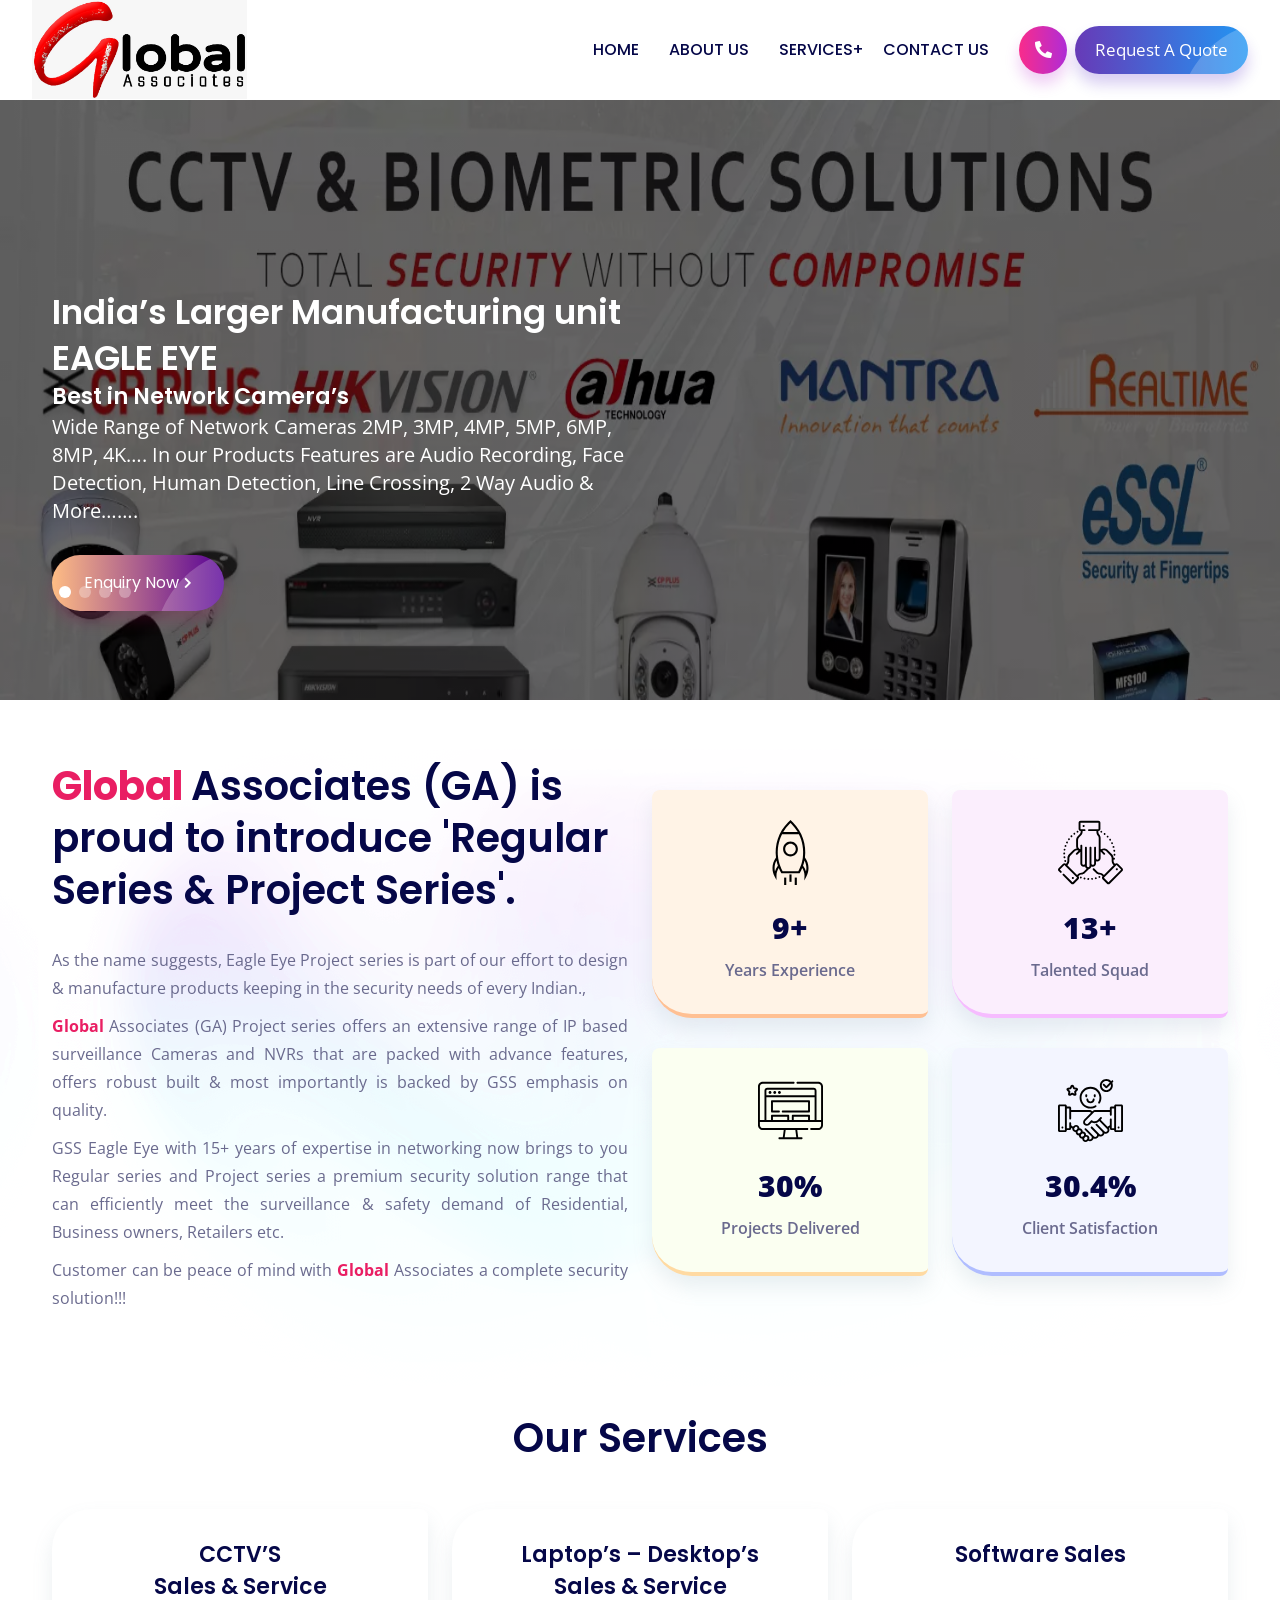
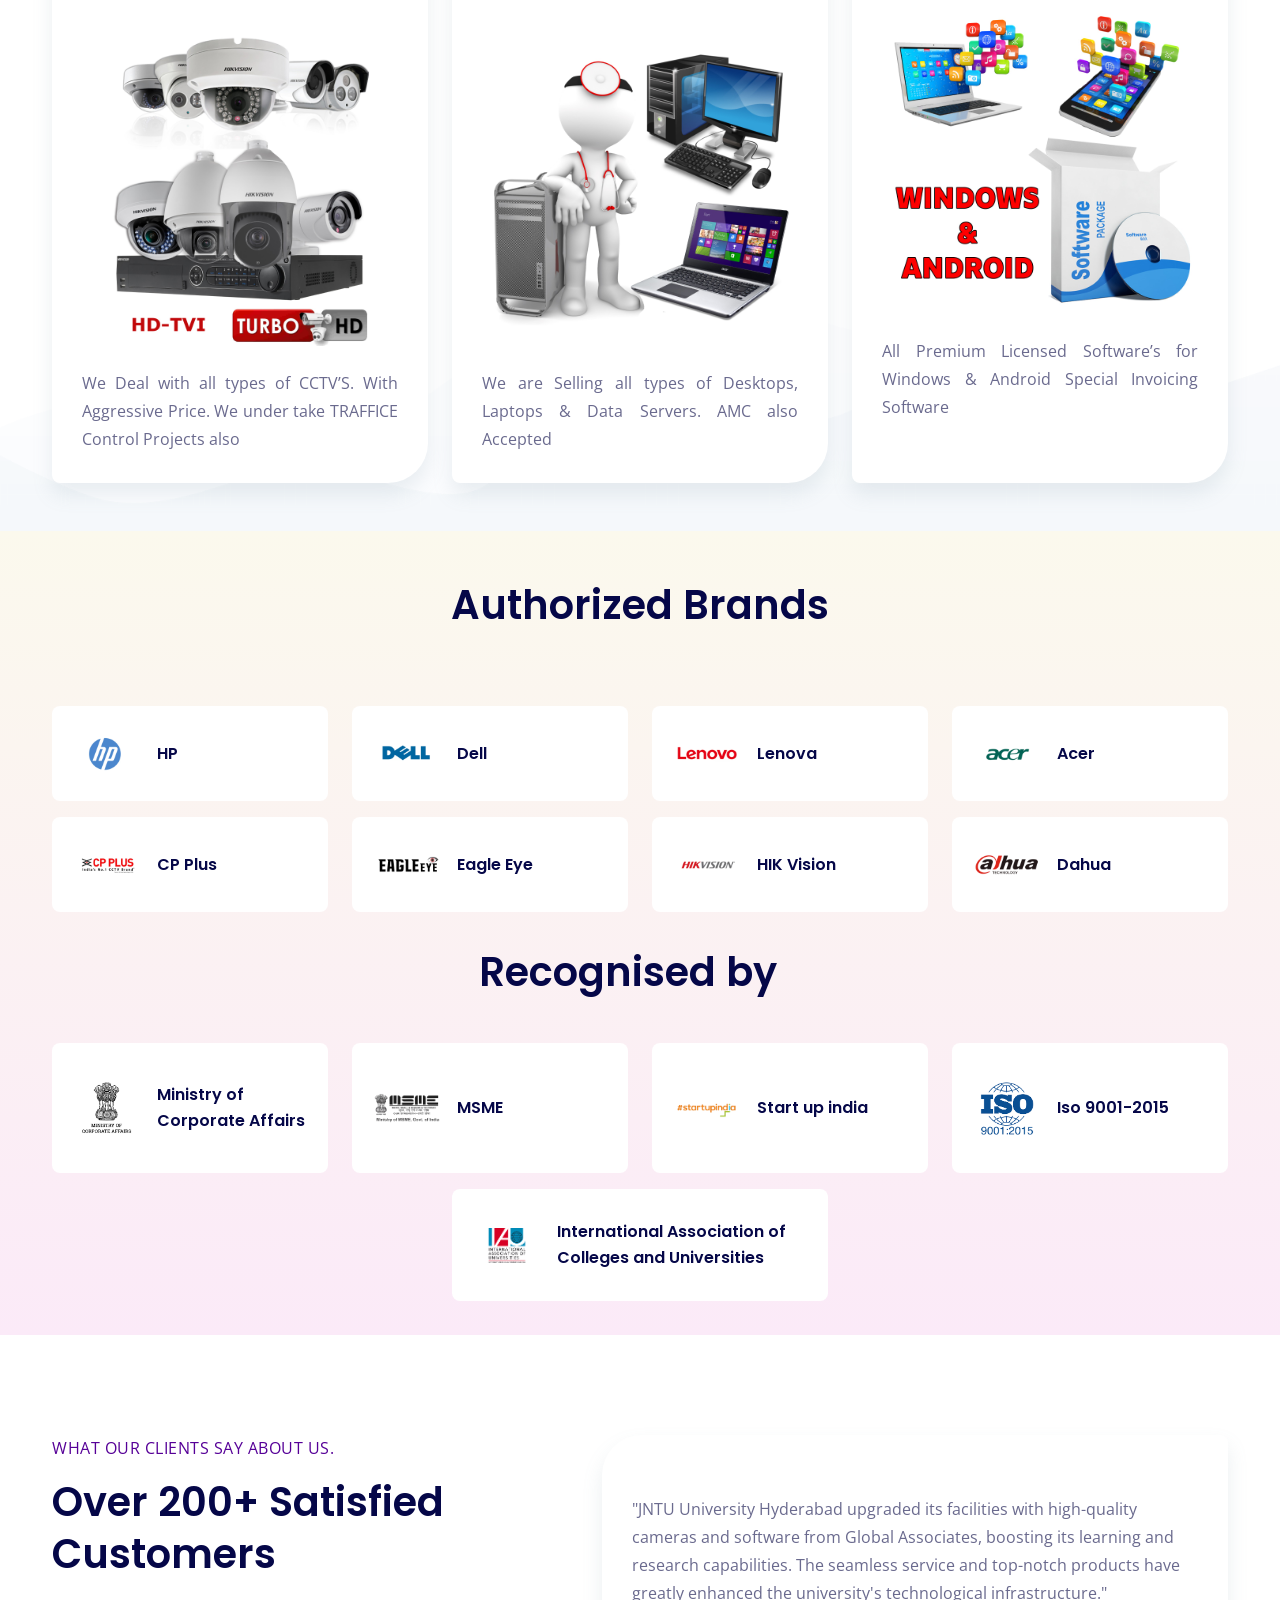
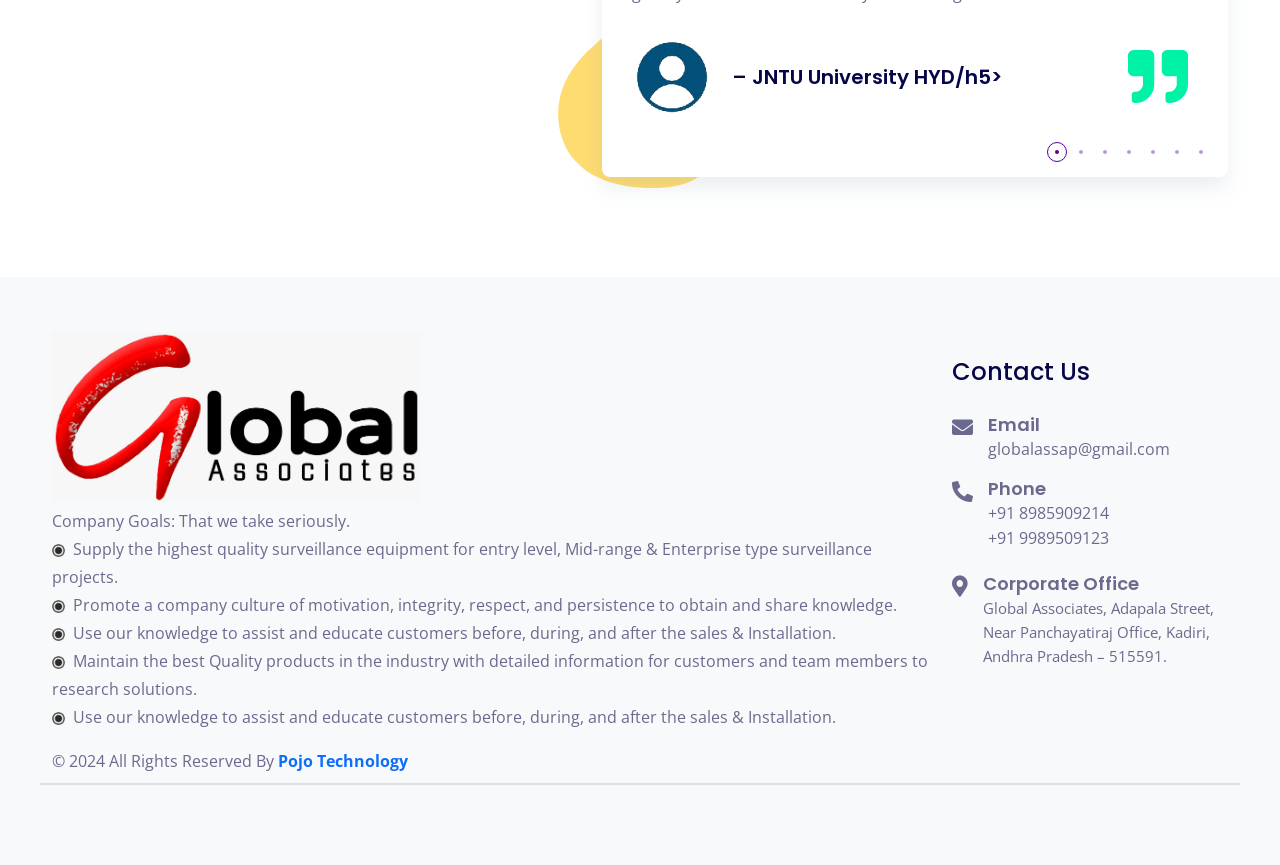
==== index.html @ 5e34235f "Initial commit" ====
<!DOCTYPE html>
<html lang="en" class="no-js">

<head>
	<meta charset="utf-8" />
	<title>Global Associates</title>
	<meta name="description" content="">
	<meta name="keywords" content="">

	<meta name="viewport" content="width=device-width,initial-scale=1">
	<meta http-equiv="X-UA-Compatible" content="IE=edge">
	<meta name="theme-color" content="#4302b2">

	<link href="img/download/global/ga.jfif" rel="icon">
	<link href="css/swiper.min.css" rel="stylesheet">
	<link href="css/bootstrap.min.css" rel="stylesheet">
	<link href="css/plugin.min.css" rel="stylesheet">
	<link href="css/font-awesome/5.11.2/css/all.min.css" rel="stylesheet">
	<link
		href="https://fonts.googleapis.com/css2?family=Open+Sans:wght@400;600;700&amp;family=Poppins:wght@300;400;500;600;700;800;900&amp;display=swap"
		rel="stylesheet">

	<link href="css/style.css" rel="stylesheet">
	<link href="css/responsive.css" rel="stylesheet">
	<link href="css/darkmode.css" rel="stylesheet">
	<link href="css/custom.css" rel="stylesheet">
	<style>
		.slide-bg-image {
			position: relative;
			background-size: cover;
			background-position: center;
			height: 100vh;
			/* Adjust height as needed */
		}

		.gradient-overlay {
			position: absolute;
			top: 0;
			left: 0;
			width: 100%;
			height: 100%;
			background: linear-gradient(rgba(0, 0, 0, 0.6), rgba(0, 0, 0, 0.6));
			/* Dark gradient overlay */
			z-index: 1;
			/* Make sure the gradient is on top of the background image */
		}

		.slide-inner .container {
			position: relative;
			z-index: 2;
			/* Ensure content is on top of the gradient */
		}

		.text-white {
			color: #ffffff;
		}

		.slide-title h3,
		.slide-text p {
			color: white;
			z-index: 2;
		}
	</style>
</head>

<body>

	<!--<div class="onloadpage" id="page_loader">
		<div class="pre-content">
			<div class="logo-pre"><img src="images/logo.png" alt="Logo" class="img-fluid" /></div>
			<div class="pre-text- text-radius text-light text-animation bg-b">Niwax - Creative Agency & Portfolio HTML
				Template Are 2 Seconds Away. Have Patience</div>
		</div>
	</div>-->


	<header class="header-pr nav-bg-b main-header navfix fixed-top menu-white">
		<div class="container-fluid m-pad">
			<div class="menu-header">
				<div class="dsk-logo"><a class="nav-brand" href="index.html">
						<img src="img/download/global/logo-final.jfif" alt="Logo" class="mega-white-logo" />
						<!-- <img src="img/download/global/logo-final.jfif" alt="Logo" class="mega-darks-logo" /> -->
					</a>
				</div>
				<div class="custom-nav" role="navigation">
					<ul class="nav-list">
						<li>
							<a href="index.html" class="menu-links">Home</a>

						</li>
						<li>
							<a href="about-us.html" class="menu-links">About Us</a>
						</li>

						<!-- <li>
							<a href="products.html" class="menu-links">Products</a>
						</li> -->

						<li class="sbmenu rpdropdown">
							<a href="#" class="menu-links">Services</a>
							<div class="nx-dropdown menu-dorpdown">
								<div class="sub-menu-section">
									<div class="sub-menu-center-block">
										<div class="sub-menu-column smfull">
											<ul>
												<li><a href="career.html">CCTV’S</a> </li>
												<li><a href="web-development.html">COMPUTER’S</a>
												</li>
												<li><a href="upskilling.html">Computer Peripherals</a> </li>
												<li><a href="software.html">software’s</a> </li>
												<!-- <li><a href="seo.html">SEO</a> </li>

												<li><a href="digital-marketing.html">Digital Marketing</a> </li>
												<li><a href="hosting.html">Hosting Service</a> </li> -->
											</ul>
										</div>
									</div>
								</div>
							</div>
						</li>
						<!-- <li>
							<a href="our-clients.html" class="menu-links">Our Clients</a>
						</li> -->
						<li>
							<a href="contact-us.html" class="menu-links">Contact Us</a>
						</li>

					</ul>

					<ul class="nav-list right-end-btn">
						<li class="hidemobile"><a data-bs-toggle="offcanvas" href="#offcanvasExample"
								class="btn-round- btn-br bg-btn2"><i class="fas fa-phone-alt"></i></a></li>
						<li class="hidemobile"><a href="contact-us.html" class="btn-br bg-btn3 btshad-b2 lnk">Request A
								Quote <span class="circle"></span></a> </li>

						<li class="hidedesktop"><a data-bs-toggle="offcanvas" href="#offcanvasExample"
								class="btn-round- btn-br bg-btn2"><i class="fas fa-phone-alt"></i></a></li>
						<li class="navm- hidedesktop"> <a class="toggle" href="#"><span></span></a></li>
					</ul>
				</div>
			</div>

			<nav id="main-nav">
				<ul class="first-nav">
					<li>
						<a href="index.html">Home</a>

					</li>
					<li>
						<a href="about-us.html">About Us</a>
					</li>

					<!-- <li>
						<a href="products.html">Products</a>
					</li> -->

					<li>
						<a href="#">Services</a>
						<ul>
							<li><a href="career.html">Career Counseling & Psychometric Assessments</a> </li>
							<li><a href="web-development.html">Recruitment & Placement Services</a> </li>
							<li><a href="upskilling.html">Upskilling & Corporate Training</a> </li>
						</ul>
					</li>

					<!-- <li>
						<a href="our-clients.html" class="menu-links">Our Clients</a>
					</li> -->
					<li>
						<a href="contact-us.html" class="menu-links">Contact Us</a>
					</li>



				</ul>

			</nav>
		</div>
	</header>


	<div class="niwaxofcanvas offcanvas offcanvas-end" tabindex="-1" id="offcanvasExample">
		<div class="offcanvas-body">
			<div class="cbtn animation">
				<div class="btnclose"> <button type="button" class="btn-close text-reset" data-bs-dismiss="offcanvas"
						aria-label="Close"></button></div>
			</div>

			<div class="getintouchblock mt30">
				<h4>Get In Touch</h4>

				<div class="media mt15">
					<div class="icondive"><img src="images/icons/call.svg" alt="icon"></div>
					<div class="media-body getintouchinfo">
						<a href="">+91 8985909214 <span>Mon-Sat 9am - 8pm</span></a>
					</div>
				</div>
				<div class="media mt15">
					<div class="icondive"><img src="images/icons/whatsapp.svg" alt="icon"></div>
					<div class="media-body getintouchinfo">
						<a href="https://wa.me/+8985909214" target="_blank">+91 8985909214 <span>Mon-Fri 9am -
								6pm</span></a>
					</div>
				</div>
				<div class="media mt15">
					<div class="icondive"><img src="images/icons/mail.svg" alt="icon"></div>
					<div class="media-body getintouchinfo">
						<a href="mailto:globalassap@gmail.com" target="_blank">globalassap@gmail.com
							<span>Online Support</span></a>
					</div>
				</div>
				<div class="media mt15">
					<div class="icondive"><img src="images/icons/map.svg" alt="icon"></div>
					<div class="media-body getintouchinfo">
						<a href="#">
							Global Associates, Adapala Street, Near Panchayatiraj Office
							Kadiri, Andhra Pradesh – 515591.
							<span>Visit Our Office</span></a>
					</div>
				</div>
			</div>
			<div class="contact-data mt30">
				<h4>Follow Us On:</h4>
				<div class="social-media-linkz mt10">
					<a href="https://www.facebook.com/profile.php?id=61570875675063&mibextid=ZbWKwL
					" target="blank"><i class="fab fa-facebook"></i></a>
					<a href="https://wa.me/+8985909214" target="blank"><img src="./img/download/whatsapp.png"
							width="18px" alt=""></a>
					<a href="https://www.instagram.com/globalassociates_ap?utm_source=qr" target="blank"><i
							class="fab fa-instagram"></i></a>
					<!-- <a href="javascript:void(0)" target="blank"><i class="fab fa-linkedin"></i></a> -->
					<a href="https://www.youtube.com/@GlobalAssociates-ap" target="blank"><i
							class="fab fa-youtube"></i></a>
					<!-- <a href="javascript:void(0)" target="blank"><i class="fab fa-pinterest-p"></i></a> -->
				</div>
			</div>
		</div>
	</div>
	<section class="hero-slider hero-style">
		<div class="swiper-container">

			<div class="swiper-wrapper">

				<div class="swiper-slide">
					<!-- <img src="" alt=""> -->

					<div class="slide-inner slide-bg-image background-img"
						data-background="./img/download/image-1.webp" style="background-size: 100% 100% !important; margin-top: 100px !important;">
						<div class="gradient-overlay"></div> <!-- Gradient overlay -->
						<div class="container">
							<div class="row">
								<div class="col-md-6">
									<div data-swiper-parallax="300" class="slide-title">
										<h3 class="text-white">India’s Larger Manufacturing unit EAGLE EYE </h3>
									</div>
									<div data-swiper-parallax="400" class="slide-text">
										<h4 class="text-white">Best in Network Camera’s</h4>
										<p>Wide Range of Network Cameras 2MP, 3MP, 4MP, 5MP, 6MP, 8MP, 4K….
											In our Products Features are Audio Recording, Face Detection, Human
											Detection, Line Crossing, 2 Way Audio & More…….
										</p>
									</div>

									<div class="clearfix"></div>
									<div data-swiper-parallax="500" class="slide-btns">
										<a href="contact-us.html" class="btn-main bg-btn lnk">Enquiry Now <i
												class="fas fa-chevron-right fa-icon"></i><span
												class="circle"></span></a>
									</div>
								</div>
								<div class="col-md-6">
									<!-- <img src="images/hero/mobile-app.png"> -->
								</div>
							</div>

						</div>
					</div>
				</div>


				<div class="swiper-slide">
					<div class="slide-inner slide-bg-image background-image"
						data-background="./img/download/image-3.webp" style="background-size: 100% 100% !important; margin-top: 100px !important;">
						<div class="gradient-overlay"></div> <!-- Gradient overlay -->
						<div class="container">
							<div class="row">
								<div class="col-md-6">
									<div data-swiper-parallax="300" class="slide-title">
										<h3 class="text-white">We are Dealing with Worlds Best Brands</h3>
									</div>
									<div data-swiper-parallax="400" class="slide-text">
										<!-- <h4 class="text-white">
											Connecting Talent with Opportunity
										</h4> -->
										<p>Desktop’s, Laptop’s & Peripherals with top brands like HP, Dell, Lenovo,
											Acer, Intel, AMD, Microsoft, Nvidia, Seagate, WD, D-Link, ZOTAC, Cooler
											Master, Corsair, Toshiba, Cisco & More……… </p>
									</div>

									<div class="clearfix"></div>
									<div data-swiper-parallax="500" class="slide-btns">
										<a href="contact-us.html" class="btn-main bg-btn lnk">Enquiry Now <i
												class="fas fa-chevron-right fa-icon"></i><span
												class="circle"></span></a>
									</div>
								</div>
								<div class="col-md-6">
									<!-- <img src="images/hero/web-development.png"> -->
								</div>
							</div>
						</div>
					</div>
				</div>

				<div class="swiper-slide">
					<div class="slide-inner slide-bg-image background-img"
						data-background="./img/download/image-5.webp" style="background-size: 100% 100% !important; margin-top: 100px !important;">
						<div class="gradient-overlay"></div> <!-- Gradient overlay -->
						<div class="container">
							<div class="row">
								<div class="col-md-6">
									<div data-swiper-parallax="300" class="slide-title">
										<h3 class="text-white">Networking Solutions</h3>
									</div>
									<div data-swiper-parallax="400" class="slide-text">
										<!-- <h4 class="text-white">Stay Ahead with the Latest Skills</h4> -->
										<p>Wide range of networking products available like Cat Cables, Network
											switches, Routers, Racks, Cable Organizers, Wireless switches &
											Transmitter’s Etc.….</p>
									</div>

									<div class="clearfix"></div>
									<div data-swiper-parallax="500" class="slide-btns">
										<a href="contact-us.html" class="btn-main bg-btn lnk">Enquiry Now <i
												class="fas fa-chevron-right fa-icon"></i><span
												class="circle"></span></a>
									</div>
								</div>
								<div class="col-md-6">
									<!-- <img src="images/hero/digital-marketing.png"> -->
								</div>
							</div>
						</div>
					</div>
				</div>


				<div class="swiper-slide">
					<div class="slide-inner slide-bg-image background-img"
						data-background="./img/download/image-4.jfif" style="background-size: 100% 100% !important; margin-top: 100px !important;">
						<div class="gradient-overlay"></div> <!-- Gradient overlay -->
						<div class="container">
							<div class="row">
								<div class="col-md-6">
									<div data-swiper-parallax="300" class="slide-title">
										<h3 class="text-white">Softwires for all Solutions</h3>
									</div>
									<div data-swiper-parallax="400" class="slide-text">
										<h4 class="text-white">We are providing best price in whole India</h4>
										<p>Windows, Linux, IOS
											MS-Office 20,21,24
											Antivirus K7, Kaspersky
										</p>
									</div>

									<div class="clearfix"></div>
									<div data-swiper-parallax="500" class="slide-btns">
										<a href="contact-us.html" class="btn-main bg-btn lnk">Enquiry Now <i
												class="fas fa-chevron-right fa-icon"></i><span
												class="circle"></span></a>
									</div>
								</div>
								<div class="col-md-6">
									<!-- <img src="images/hero/digital-marketing.png"> -->
								</div>
							</div>
						</div>
					</div>
				</div>

			</div>


			<div class="swiper-pagination"></div>
			<div class="swiper-button-next"></div>
			<div class="swiper-button-prev"></div>

		</div>
	</section>


	<section class="about-sec-app pad-tb pt60 dark-bg2">
		<div class="container">
			<div class="row">
				<div class="col-lg-6">
					<div class="common-heading text-l">
						<h2 class="mb30"><span class="text-second text-bold">Global </span>Associates (GA) is proud to
							introduce 'Regular Series &
							Project Series'.</h2>
						<p class="text-justify">As the name suggests, Eagle Eye Project series is part of our effort to
							design & manufacture products keeping in the security needs of every Indian.,</p>
						<p class="mt10 text-justify"><span class="text-second text-bold">Global </span> Associates (GA)
							Project series offers an extensive range of IP based surveillance Cameras and NVRs that are
							packed with advance features, offers robust built & most importantly is backed by GSS
							emphasis on quality.</p>
						<p class="mt10  text-justify">GSS Eagle Eye with 15+ years of expertise in networking now brings
							to you Regular series and Project series a premium security solution range that can
							efficiently meet the surveillance & safety demand of Residential, Business owners, Retailers
							etc.</p>
						<p class="mt10  text-justify">Customer can be peace of mind with <span
								class="text-second text-bold">Global </span> Associates a complete security solution!!!
						</p>
					</div>



				</div>
				<div class="col-lg-6">
					<div class="funfact">
						<div class="row">

							<div class="col-lg-6 col-md-6 col-sm-12 col-6">
								<div class="funfct srcl2">
									<img src="images/icons/startup.svg" alt="startup icon">
									<span class="services-cuntr counter">15</span><span class="services-cuntr">+</span>
									<p>Years Experience </p>
								</div>
							</div>
							<div class="col-lg-6 col-md-6 col-sm-12 col-6">
								<div class="funfct srcl3">
									<img src="images/icons/team.svg" alt="team">
									<span class="services-cuntr counter">20</span><span class="services-cuntr">+</span>
									<p>Talented Squad </p>
								</div>
							</div>

							<div class="col-lg-6 col-md-6 col-sm-12 col-6">
								<div class="funfct srcl5">
									<img src="images/icons/computers.svg" alt="projects">
									<span class="services-cuntr counter">100</span><span class="services-cuntr">%</span>
									<p>Projects Delivered</p>
								</div>
							</div>
							<div class="col-lg-6 col-md-6 col-sm-12 col-6">
								<div class="funfct srcl1">
									<img src="images/icons/deal.svg" alt="Satisfaction">
									<span class="services-cuntr counter">99.9</span><span
										class="services-cuntr">%</span>
									<p>Client Satisfaction</p>
								</div>
							</div>
						</div>
					</div>
				</div>
			</div>
		</div>
	</section>


	<section class="service-section-app  dark-bg2 pb-5">

		<div class="container">
			<div class="row justify-content-center">
				<div class="col-lg-6">
					<div class="common-heading ptag">
						<!-- <span>SOLUTIONS</span> -->
						<h2>Our Services </h2>
					</div>
				</div>
				<!-- <p class="mb30 text-center">Thanks to the creativity, our Web and
					Mobile Apps security and stability, integrated solutions and quality
					services, the Pojo Technology has turned into world's renowned
					destination for innovation, perceptive and business management

				</p> -->
			</div>
			<div class="row upset">
				<div class="col-lg-4 col-md-6 mt30 wow fadeIn" data-wow-delay="0.2s">
					<div class="service-card-app hoshd">
						<div class="container text-center">
							<h4>CCTV’S</h4>
							<h4>Sales & Service</h4>
						</div>


						<ul class="-service-list mt10">
							<!-- <li> <a href="#">iPhone</a> </li>
							<li> <a href="#">Android</a> </li>
							<li> <a href="#">Cross Platform</a> </li> -->
						</ul>
						<div class="tec-icon mt30">
							<img src="./img/download/global/hd-tvi.jfif" alt="">
							<!-- <ul class="servc-icon-sldr">
								<li><a href="#">
										<div class="img-iconbb"><img src="images/icons/android.svg" alt="img"></div>
									</a></li>
								<li><a href="#">
										<div class="img-iconbb"><img src="images/icons/apple.svg" alt="img"></div>
									</a></li>
								<li><a href="#">
										<div class="img-iconbb"><img src="images/icons/tablet.svg" alt="img"></div>
									</a></li>
							</ul> -->
						</div>
						<p class="mt20 text-justify">We Deal with all types of CCTV’S. With Aggressive Price. We under
							take TRAFFICE Control Projects also
						</p>
						<!-- <a href="mobile-app-development.html" class="mt20 link-prbs">Read More <i
								class="fas fa fa-arrow-circle-right"></i></a> -->
					</div>
				</div>
				<div class="col-lg-4 col-md-6 mt30 wow fadeIn" data-wow-delay="0.5s">
					<div class="service-card-app hoshd">
						<div class="container text-center">
							<h4>Laptop’s – Desktop’s</h4>
							<h4>Sales & Service</h4>
						</div>
						<ul class="-service-list mt10">
							<!-- <li> <a href="#">Angular Js</a> </li>
							<li> <a href="#">Node Js</a> </li>
							<li> <a href="#">React Js</a> </li>
							<li> <a href="#">WordPress</a></li> -->
						</ul>
						<div class="tec-icon mt30">
							<ul class="servc-icon-sldr">
								<img src="./img/download/global/robort.jfif" alt="">

								<!-- <li><a href="#">
										<div class="img-iconbb"><img src="images/icons/angular.png" alt="img"></div>
									</a></li>
								<li><a href="#">
										<div class="img-iconbb"><img src="images/icons/node.png" alt="img"></div>
									</a></li>
								<li><a href="#">
										<div class="img-iconbb"><img src="images/icons/react.png" alt="img"></div>
									</a></li>
								<li><a href="#">
										<div class="img-iconbb"><img src="images/icons/wordpress.svg" alt="img"></div>
									</a></li> -->
							</ul>
						</div>
						<p class="mt20 text-justify">We are Selling all types of Desktops, Laptops & Data Servers.
							AMC also Accepted

						</p>
						<!-- <a href="web-development.html" class="mt20 link-prbs">Read More <i
								class="fas fa fa-arrow-circle-right"></i></a> -->
					</div>
				</div>
				<div class="col-lg-4 col-md-6 mt30 wow fadeIn" data-wow-delay="0.8s">
					<div class="service-card-app hoshd">
						<h4 class="container text-center">Software Sales</h4>
						<ul class="-service-list mt10">
							<!-- <li> <a href="#">Magento</a> </li>
							<li> <a href="#">Shopify</a> </li>
							<li> <a href="#">Woo-commerce</a></li> -->
						</ul>
						<div class="tec-icon mt30">
							<ul class="servc-icon-sldr">
								<img src="./img/download/global/windows.jfif" alt="">

								<!-- <li><a href="#">
											<div class="img-iconbb"><img src="images/icons/magento.svg" alt="img"></div>
										</a></li>
									<li><a href="#">
											<div class="img-iconbb"><img src="images/icons/shopify.svg" alt="img"></div>
										</a></li>
									<li><a href="#">
											<div class="img-iconbb"><img src="images/icons/woocommerce.svg" alt="img"></div>
										</a></li> -->
							</ul>
						</div>
						<p class="mt20 text-justify">All Premium Licensed Software’s for Windows & Android
							Special Invoicing Software
						</p>
						<!-- <a href="hosting.html" class="mt20 link-prbs">Read More <i
								class="fas fa fa-arrow-circle-right"></i></a> -->
					</div>
				</div>


				<!-- <div class="col-lg-4 col-md-6 mt30 wow fadeIn" data-wow-delay="0.8s">
					<div class="service-card-app hoshd">
						<h4>Corporate Training & Development</h4>
						<ul class="-service-list mt10">
						</ul>
						<div class="tec-icon mt30">
							<ul class="servc-icon-sldr">
							<img src="./img/download/schedule-8744592_1280.webp" alt="">
							</ul>
						</div>
						<p class="mt20 text-justify">Unlocking potential through comprehensive training programs that drive innovation, leadership, and business success.</p>
						<a href="digital-marketing.html" class="mt20 link-prbs">Read More <i
								class="fas fa fa-arrow-circle-right"></i></a>
					</div>
				</div> -->
				<!-- <div class="col-lg-4 col-md-6 mt30 wow fadeIn" data-wow-delay="0.8s">
					<div class="service-card-app hoshd">
						<h4>SEO Optimization</h4>
						<ul class="-service-list mt10">
							<li> <a href="#">Google Search Console</a> </li>

						</ul>
						<div class="tec-icon mt30">
							<ul class="servc-icon-sldr">
								<li><a href="#">
										<div class="img-iconbb"><img src="images/icons/google.png" alt="Google"></div>
									</a></li>

							</ul>
						</div>
						<p class="mt20 text-justify">Get more website traffic, more customers, and more online
							visibility with powerful SEO services.

						</p>
						<a href="seo.html" class="mt20 link-prbs">Read More <i
								class="fas fa fa-arrow-circle-right"></i></a>
					</div>
				</div>
				<div class="col-lg-4 col-md-6 mt30 wow fadeIn" data-wow-delay="0.8s">
					<div class="service-card-app hoshd">
						<h4>Graphic Design</h4>
						<ul class="-service-list mt10">
							<li> <a href="#">Coreldraw</a> </li>
							<li> <a href="#">Photoshop</a> </li>
						</ul>
						<div class="tec-icon mt30">
							<ul class="servc-icon-sldr">
								<li><a href="#">
										<div class="img-iconbb"><img src="images/icons/coreldraw.png" alt="img"></div>
									</a></li>
								<li><a href="#">
										<div class="img-iconbb"><img src="images/icons/photoshop.png" alt="img"></div>
									</a></li>

							</ul>
						</div>
						<p class="mt20 text-justify">If you're looking for a logo design firm for your brand, then
							you've landed on the right page. </p>
						<a href="graphic-design.html" class="mt20 link-prbs">Read More <i
								class="fas fa fa-arrow-circle-right"></i></a>
					</div> -->
			</div>
		</div>
		</div>
	</section>





	<section class="work-category pt-5 pb-5">
		<div class="container">
			<div class="row justify-content-center">
				<div class="col-lg-8">
					<div class="common-heading ptag">
						<!-- <span>We Have Worked Across Multiple Industries</span> -->
						<h2>Authorized Brands
						</h2>

					</div>
				</div>
			</div>
			<div class="row mt30">
				<div class="col-lg-3 col-sm-6 col-6 wow fadeIn mb-3" data-wow-delay="0.3s">
					<div class="industry-workfor hoshd"><img src="img/download/global/hp.jfif" alt="img">
						<h6>HP</h6>
					</div>
				</div>


				<div class="col-lg-3 col-sm-6 col-6 wow fadeIn mb-3" data-wow-delay="0.5s">
					<div class="industry-workfor hoshd"><img src="img/download/global/dell.jfif" alt="img">
						<h6>Dell</h6>
					</div>
				</div>
				<div class="col-lg-3 col-sm-6 col-6 wow fadeIn mb-3" data-wow-delay="0.1s">
					<div class="industry-workfor hoshd"><img src="img/download/global/lenovo.jfif" alt="img">
						<h6>Lenova </h6>
					</div>
				</div>
				<div class="col-lg-3 col-sm-6 col-6 wow fadeIn mb-3" data-wow-delay="0.7s">
					<div class="industry-workfor hoshd"><img src="img/download/global/acer.jfif" alt="img">
						<h6>Acer</h6>
					</div>
				</div>
				<div class="col-lg-3 col-sm-6 col-6 wow fadeIn mb-3" data-wow-delay="0.7s">
					<div class="industry-workfor hoshd"><img src="img/download/global/cp.jfif" alt="img">
						<h6>CP Plus</h6>
					</div>
				</div>
				<div class="col-lg-3 col-sm-6 col-6 wow fadeIn mb-3" data-wow-delay="0.7s">
					<div class="industry-workfor hoshd"><img src="img/download/global/eagleeye.jfif" alt="img">
						<h6>Eagle Eye</h6>
					</div>
				</div>
				<div class="col-lg-3 col-sm-6 col-6 wow fadeIn mb-3" data-wow-delay="0.7s">
					<div class="industry-workfor hoshd"><img src="img/download/global/hik.jfif" alt="img">
						<h6>HIK Vision </h6>
					</div>
				</div>
				<div class="col-lg-3 col-sm-6 col-6 wow fadeIn mb-3" data-wow-delay="0.7s">
					<div class="industry-workfor hoshd"><img src="img/download/global/D-link1.jfif" alt="img">
						<h6>Dahua</h6>
					</div>
				</div>
				<div class="row justify-content-center  mt-5">
					<div class="col-lg-8">
						<div class="common-heading ptag">
							<h2>Recognised by
							</h2>

						</div>
					</div>
				</div>

				<div class="col-lg-3 col-sm-6 col-6 wow fadeIn mb-3" data-wow-delay="1.5s">
					<div class="industry-workfor hoshd"><img src="img/partners/ministry-for-corporate-affairs-jobs.webp"
							alt="img">
						<h6>Ministry of Corporate Affairs</h6>
					</div>
				</div>
				<div class="col-lg-3 col-sm-6 col-6 wow fadeIn mb-3" data-wow-delay="1.1s">
					<div class="industry-workfor hoshd"><img src="img/partners/msmse-removebg-preview.png" alt="img">
						<h6>MSME </h6>
					</div>
				</div>
				<div class="col-lg-3 col-sm-6 col-6 wow fadeIn mb-3" data-wow-delay="0.9s">
					<div class="industry-workfor hoshd"><img src="img/partners/start_up-removebg-preview.png" alt="img">
						<h6>Start up india </h6>
					</div>
				</div>
				<div class="col-lg-3 col-sm-6 col-6 wow fadeIn mb-3" data-wow-delay="0.9s">
					<div class="industry-workfor hoshd"><img src="img/partners/iso.png" alt="img">
						<h6>Iso 9001-2015 </h6>
					</div>
				</div>
				<!-- <div class="col-lg-8"></div> -->

				<!-- <div class="col-lg-3 col-sm-6 col-6 wow fadeIn" data-wow-delay="1.7s">
					<div class="industry-workfor hoshd"><img src="images/icons/money-growth.svg" alt="img">
						<h6>Finance</h6>
					</div>
				</div>
				<div class="col-lg-3 col-sm-6 col-6 wow fadeIn" data-wow-delay="1.9s">
					<div class="industry-workfor hoshd"><img src="images/icons/baker.svg" alt="img">
						<h6>Restaurant</h6>
					</div>
				</div>
				<div class="col-lg-3 col-sm-6 col-6 wow fadeIn" data-wow-delay="2.1s">
					<div class="industry-workfor hoshd"><img src="images/icons/mobile-app.svg" alt="img">
						<h6>On-Demand</h6>
					</div>
				</div>
				<div class="col-lg-3 col-sm-6 col-6 wow fadeIn" data-wow-delay="2.3s">
					<div class="industry-workfor hoshd"><img src="images/icons/groceries.svg" alt="img">
						<h6>Grocery</h6>
					</div>
				</div> -->
			</div>
			<div class="row">
				<div class="col-lg-4"></div>
				<div class="col-lg-4 col-sm-6 col-6 wow fadeIn mb-3" data-wow-delay="1.3s">
					<div class="industry-workfor hoshd"><img src="img/partners/international.png" alt="img">
						<h6>International Association of Colleges and Universities</h6>
					</div>
				</div>
				<div class="col-lg-4"></div>

			</div>
		</div>
	</section>





	<!-- <section class="clients-section-app pad-tb">
		<div class="container">
			<div class="row justify-content-center">
				<div class="col-lg-8">
					<div class="common-heading text-w">

						<h2 class="mb30">Some of our Clients</h2>
					</div>
				</div>
			</div>
			<div class="row">
				<div class="col-lg-12">
					<div class="client-logoset">
						<ul class="row text-center clearfix apppg">
							<li class="col-lg-2 col-md-3 col-sm-4 col-6 mt30 wow fadeIn" data-wow-delay=".2s">
								<div class="brand-logo hoshd"><img src="images/client/client-logo-1.jpg" alt="clients"
										class="img-fluid"></div>
								<p>Admire</p>
							</li>
							<li class="col-lg-2 col-md-3 col-sm-4 col-6 mt30 wow fadeIn" data-wow-delay=".4s">
								<div class="brand-logo hoshd"><img src="images/client/client-logo-2.jpg" alt="clients"
										class="img-fluid"></div>
								<p>Annai Masala</p>
							</li>
							<li class="col-lg-2 col-md-3 col-sm-4 col-6 mt30 wow fadeIn" data-wow-delay=".6s">
								<div class="brand-logo hoshd"><img src="images/client/client-logo-3.jpg" alt="clients"
										class="img-fluid"></div>
								<p>MK Auto Plast</p>
							</li>
							<li class="col-lg-2 col-md-3 col-sm-4 col-6 mt30 wow fadeIn" data-wow-delay=".8s">
								<div class="brand-logo hoshd"><img src="images/client/client-logo-4.jpg" alt="clients"
										class="img-fluid"></div>
								<p>Bestie</p>
							</li>
							<li class="col-lg-2 col-md-3 col-sm-4 col-6 mt30 wow fadeIn" data-wow-delay="1s">
								<div class="brand-logo hoshd"><img src="images/client/client-logo-5.jpg" alt="clients"
										class="img-fluid"></div>
								<p>BTM</p>
							</li>
							<li class="col-lg-2 col-md-3 col-sm-4 col-6 mt30 wow fadeIn" data-wow-delay="1.2s">
								<div class="brand-logo hoshd"><img src="images/client/client-logo-6.jpg" alt="clients"
										class="img-fluid"></div>
								<p>Camping</p>
							</li>
							<li class="col-lg-2 col-md-3 col-sm-4 col-6 mt30 wow fadeIn" data-wow-delay="1.4s">
								<div class="brand-logo hoshd"><img src="images/client/client-logo-7.jpg" alt="clients"
										class="img-fluid"></div>
								<p>CPS</p>
							</li>
							<li class="col-lg-2 col-md-3 col-sm-4 col-6 mt30 wow fadeIn" data-wow-delay="1.6s">
								<div class="brand-logo hoshd"><img src="images/client/client-logo-8.jpg" alt="clients"
										class="img-fluid"></div>
								<p>Escon Logo</p>
							</li>
							<li class="col-lg-2 col-md-3 col-sm-4 col-6 mt30 wow fadeIn" data-wow-delay="1.8s">
								<div class="brand-logo hoshd"><img src="images/client/client-logo-9.jpg" alt="clients"
										class="img-fluid"></div>
								<p>Event Service</p>
							</li>
							<li class="col-lg-2 col-md-3 col-sm-4 col-6 mt30 wow fadeIn" data-wow-delay="2s">
								<div class="brand-logo hoshd"><img src="images/client/client-logo-10.jpg" alt="clients"
										class="img-fluid"></div>
								<p>Jai Academy</p>
							</li>
							<li class="col-lg-2 col-md-3 col-sm-4 col-6 mt30 wow fadeIn" data-wow-delay="2.2s">
								<div class="brand-logo hoshd"><img src="images/client/client-logo-11.jpg" alt="clients"
										class="img-fluid"></div>
								<p>JJ</p>
							</li>
							<li class="col-lg-2 col-md-3 col-sm-4 col-6 mt30 wow fadeIn" data-wow-delay="2.4s">
								<div class="brand-logo hoshd"><img src="images/client/client-logo-12.jpg" alt="clients"
										class="img-fluid"></div>
								<p>Jungle Hikers</p>
							</li>
						</ul>
					</div>
					<div class="-cta-btn mt70">
						<div class="free-cta-title v-center wow zoomInDown">
							<a href="our-clients.html" class="btn-outline lnk">View More<span class="circle"></span></a>
						</div>
					</div>
				</div>
			</div>
		</div>
	</section> -->





	<section class="testinomial-section-app bg-none pad-tb">
		<div class="container">
			<div class="row">
				<div class="col-lg-5">
					<div class="common-heading text-l">
						<span>WHAT OUR CLIENTS SAY ABOUT US.</span>
						<h2>Over 200+ Satisfied Customers </h2>
					</div>
					<!-- <div class="review-title-ref mt40">
						<div class="cta-card mt40">
							<a href="#" class="btn-outline lnk">Write a Reviews<span class="circle"></span></a>
						</div>
					</div>
					<div class="row mt30">
						<a href="#" target="blank" class="wow fadeIn col-lg-4 col-4" data-wow-delay=".2s"><img
								src="images/about/reviews-icon-1.png" alt="review" class="img-fluid"></a>

					</div> -->
				</div>
				<div class="col-lg-7">
					<div class="pl50">
						<div class="shape shape-a1"><img src="images/shape/shape-3.svg" alt="shape"></div>
						<div class="testimonial-card-a tcd owl-carousel">
							<div class="testimonial-card">
								<div class="tt-text">
									<p>"JNTU University Hyderabad upgraded its facilities with high-quality cameras and
										software from Global Associates, boosting its learning and research
										capabilities. The seamless service and top-notch products have greatly enhanced
										the university's technological infrastructure."</p>
								</div>
								<div class="client-thumbs mt30">
									<div class="media v-center upset">
										<div class="user-image bdr-radius"><img
												src="images/user-thumb/pojo-testimonial.png" alt="girl"
												class="img-fluid rounded-circle" /></div>
										<div class="media-body user-info v-center">
											<h5> – JNTU University HYD/h5>

												<i class="fas fa-quote-right posiqut"></i>
										</div>
									</div>
								</div>
							</div>
							<div class="testimonial-card">
								<div class="tt-text">
									<p>"PLVD Police recently enhanced their surveillance capabilities by purchasing
										high-quality cameras from Global Associates. The seamless acquisition and
										reliable service have significantly improved their security operations." .
									</p>
								</div>
								<div class="client-thumbs mt30">
									<div class="media v-center upset">
										<div class="user-image bdr-radius"><img
												src="images/user-thumb/pojo-testimonial.png" alt="girl"
												class="img-fluid rounded-circle" /></div>
										<div class="media-body user-info v-center">
											<h5>– PLVD Police</h5>

											<i class="fas fa-quote-right posiqut"></i>
										</div>
									</div>
								</div>
							</div>
							<div class="testimonial-card">
								<div class="tt-text">
									<p>"Govindaraja Cotton Textiles upgraded their operations with advanced cameras and
										software from Global Associates. The efficient service and reliable products
										have enhanced their security and operational monitoring." .</p>
								</div>
								<div class="client-thumbs mt30">
									<div class="media v-center upset">
										<div class="user-image bdr-radius"><img
												src="images/user-thumb/pojo-testimonial.png" alt="girl"
												class="img-fluid rounded-circle" /></div>
										<div class="media-body user-info v-center">
											<h5>– Govindaraja Cotton Textiles</h5>

											<i class="fas fa-quote-right posiqut"></i>
										</div>
									</div>
								</div>
							</div>
							<div class="testimonial-card">
								<div class="tt-text">
									<p>Loyola College recently enhanced its campus infrastructure by purchasing
										high-quality cameras and software from Global Associates. The excellent service
										and reliable products have significantly improved the college's security and
										monitoring systems</p>
								</div>
								<div class="client-thumbs mt30">
									<div class="media v-center upset">
										<div class="user-image bdr-radius"><img
												src="images/user-thumb/pojo-testimonial.png" alt="girl"
												class="img-fluid rounded-circle" /></div>
										<div class="media-body user-info v-center">
											<h5>– Loyola College</h5>

											<i class="fas fa-quote-right posiqut"></i>
										</div>
									</div>
								</div>
							</div>
							<div class="testimonial-card">
								<div class="tt-text">
									<p>"KBD Solar Powers upgraded their facilities with top-tier cameras and software
										from Global Associates. The professional service and quality products have
										enhanced their operational efficiency and security measures" .</p>
								</div>
								<div class="client-thumbs mt30">
									<div class="media v-center upset">
										<div class="user-image bdr-radius"><img
												src="images/user-thumb/pojo-testimonial.png" alt="girl"
												class="img-fluid rounded-circle" /></div>
										<div class="media-body user-info v-center">
											<h5>– KBD Solar Powers</h5>

											<i class="fas fa-quote-right posiqut"></i>
										</div>
									</div>
								</div>
							</div>
							<div class="testimonial-card">
								<div class="tt-text">
									<p>"SL Groups recently enhanced their operations by acquiring advanced cameras and
										software from Global Associates. The seamless service and high-quality products
										have significantly improved their security and monitoring systems." .</p>
								</div>
								<div class="client-thumbs mt30">
									<div class="media v-center upset">
										<div class="user-image bdr-radius"><img
												src="images/user-thumb/pojo-testimonial.png" alt="girl"
												class="img-fluid rounded-circle" /></div>
										<div class="media-body user-info v-center">
											<h5>– SL Groups</h5>

											<i class="fas fa-quote-right posiqut"></i>
										</div>
									</div>
								</div>
							</div>
							<div class="testimonial-card">
								<div class="tt-text">
									<p>"PUBC Sports Club upgraded its security systems with advanced cameras and
										software from Global Associates. The reliable products and excellent service
										have greatly enhanced their monitoring and overall facility security." .</p>
								</div>
								<div class="client-thumbs mt30">
									<div class="media v-center upset">
										<div class="user-image bdr-radius"><img
												src="images/user-thumb/pojo-testimonial.png" alt="girl"
												class="img-fluid rounded-circle" /></div>
										<div class="media-body user-info v-center">
											<h5>– PUBC Sports Club</h5>

											<i class="fas fa-quote-right posiqut"></i>
										</div>
									</div>
								</div>
							</div>
						</div>
					</div>
				</div>
			</div>
		</div>
	</section>






	<footer>

		<div class="footer-row2">
			<div class="container">
				<div class="row justify-content-between">
					<div class="col-lg-9 col-sm-6  ftr-brand-pp">
						<a class="navbar-brand  f-dark-logo" href="#"> <img src="img/download/global/logo-final.jfif"
								alt="Logo" /></a>
						<a class="navbar-brand  f-white-logo" href="#"> <img src="img/download/global/logo-final.jfif"
								alt="Logo" /></a>
						<!-- <p>Founded In Andhra Pradesh, Global Associates (GA) is an ISO-certified startup committed to revolutionizing Security Management and services across India. Our mission is to protect INDIA..</p> -->
						<p>Company Goals: That we take seriously.</p>
						<p>
							<img src="./img/gps.png" width="13px" class="me-2" alt="">Supply the highest quality
							surveillance equipment for entry level, Mid-range &
							Enterprise type surveillance projects.<br>
							<img src="./img/gps.png" width="13px" class="me-2" alt="">Promote a company culture of
							motivation, integrity, respect, and persistence to obtain
							and share knowledge.<br>
							<img src="./img/gps.png" width="13px" class="me-2" alt="">Use our knowledge to assist and
							educate customers before, during, and after the sales &
							Installation.<br>
							<img src="./img/gps.png" width="13px" class="me-2" alt="">Maintain the best Quality products
							in the industry with detailed information for
							customers and team members to research solutions.<br>
							<img src="./img/gps.png" width="13px" class="me-2" alt="">Use our knowledge to assist and
							educate customers before, during, and after the sales &
							Installation.
						</p>
					</div>
					<!-- <div class="col-lg-4 col-sm-6">
						<h5>Useful Links</h5>
						<ul class="footer-address-list link-hover">
							<li><a href="mobile-app-development.html">Mobile app Development</a></li>
							<li><a href="web-development.html">Web Development</a></li>
							<li><a href="seo.html">Search Engine Optimization</a></li>
							<li><a href="digital-marketing.html">Digital Marketing</a></li>
							<li><a href="hosting.html">Hosting Services</a></li>
						</ul>
					</div> -->
					<div class="col-lg-3 col-sm-6">
						<h5>Contact Us</h5>
						<ul class="footer-address-list ftr-details">
							<li>
								<span><i class="fas fa-envelope"></i></span>
								<p>Email <span> <a href="mailto:globalassap@gmail.com">globalassap@gmail.com</a></span>
								</p>
							</li>
							<li>
								<span><i class="fas fa-phone-alt"></i></span>
								<p>Phone <span style="display: block; margin-bottom: 5px;">
										<a href="tel:+918985909214">+91 8985909214</a><br>
										<a href="tel:+019989509123">+91 9989509123</a></span></p>
							</li>
							<div class="">
								<!-- <li>
									<span><i class="fas fa-map-marker-alt"></i></span>
									<p>Registered Office <span> Maliyakkal, Princy Villa
											Chekom ,Pathanapuram
											Kollam , Kerala-689695 </span></p>
								</li> -->
								<li>
									<!-- <span><i class="fas fa-map-marker-alt"></i></span>
									<p>Corporate Office <span> Global Associates, Adapala Street, Near Panchayatiraj
											Office
											Kadiri, Andhra Pradesh – 515591.
										</span></p> -->
									<span><i class="fas fa-map-marker-alt"></i></span>
									<p>
										Corporate Office
										<a href="https://www.google.com/maps?q=Global+Associates,+Adapala+Street,+Near+Panchayatiraj+Office,+Kadiri,+Andhra+Pradesh+515591"
											target="_blank" style="text-decoration: none; color: inherit;">
											<span>Global Associates, Adapala Street, Near Panchayatiraj Office, Kadiri,
												Andhra Pradesh – 515591.</span>
										</a>
									</p>

								</li>
							</div>
						</ul>
					</div>

					<p class=" border-bottom pb-2 text-justify pt-3  border-2">© 2024 All Rights Reserved By <b
							class="text-primary"><a href="https://pojotechnology.com/">Pojo Technology</a></b></p>
				</div>
			</div>
		</div>


	</footer>
	<!-- <div class="footer-row3">
		<div class="copyright">
			<div class="container">
				<div class="row">
					<div class="col-lg-12">
						<div class="footer-social-media-icons">
							<a href="https://www.facebook.com/careercounsellorkerala?mibextid=ZbWKwL
					" target="blank"><i class="fab fa-facebook"></i></a>
				
					<a href=" https://instagram.com/mycareercounsellor?igshid=OGQ5ZDc2ODk2ZA==" target="blank"><i
							class="fab fa-instagram"></i></a>
					<a href="https://youtube.com/@mycareercounsellor?si=deOSl3bAqhPsV4ph" target="blank"><i
							class="fab fa-youtube"></i></a>

						</div>

					</div>
				</div>
			</div>
		</div>
	</div> -->


	<script data-cfasync="false" src="../cdn-cgi/scripts/5c5dd728/cloudflare-static/email-decode.min.js"></script>
	<script src="js/vendor/modernizr-3.5.0.min.js"></script>
	<script src="js/jquery.min.js"></script>
	<script src="js/bootstrap.bundle.min.js"></script>
	<script src="js/plugin.min.js"></script>
	<script src="js/preloader.js"></script>
	<script src="js/dark-mode.js"></script>
	<script src="js/swiper.min.js"></script>

	<script src="js/main.js"></script>


</body>

</html>
---- css/plugin.min.css ----
@charset "UTF-8";
/**megnific popup**/
.mfp-bg{top:0;left:0;width:100%;height:100%;z-index:999999;overflow:hidden;position:fixed;background:#0b0b0b;opacity:.9}.mfp-wrap{top:0;left:0;width:100%;height:100%;z-index:9999999;position:fixed;outline:none !important;-webkit-backface-visibility:hidden}.mfp-container{text-align:center;position:absolute;width:100%;height:100%;left:0;top:0;padding:0 8px;box-sizing:border-box}.mfp-container:before{content:'';display:inline-block;height:100%;vertical-align:middle}.mfp-align-top .mfp-container:before{display:none}.mfp-content{position:relative;display:inline-block;vertical-align:middle;margin:0 auto;text-align:left;z-index:1045}.mfp-inline-holder .mfp-content,.mfp-ajax-holder .mfp-content{width:100%;cursor:auto}.mfp-ajax-cur{cursor:progress}.mfp-zoom-out-cur,.mfp-zoom-out-cur .mfp-image-holder .mfp-close{cursor:-moz-zoom-out;cursor:-webkit-zoom-out;cursor:zoom-out}.mfp-zoom{cursor:pointer;cursor:-webkit-zoom-in;cursor:-moz-zoom-in;cursor:zoom-in}.mfp-auto-cursor .mfp-content{cursor:auto}.mfp-close,.mfp-arrow,.mfp-preloader,.mfp-counter{-webkit-user-select:none;-moz-user-select:none;user-select:none}.mfp-loading.mfp-figure{display:none}.mfp-hide{display:none !important}.mfp-preloader{color:#CCC;position:absolute;top:50%;width:auto;text-align:center;margin-top:-0.8em;left:8px;right:8px;z-index:1044}.mfp-preloader a{color:#CCC}.mfp-preloader a:hover{color:#FFF}.mfp-s-ready .mfp-preloader{display:none}.mfp-s-error .mfp-content{display:none}button.mfp-close,button.mfp-arrow{overflow:visible;cursor:pointer;background:transparent;border:0;-webkit-appearance:none;display:block;outline:0;padding:0;z-index:1046;box-shadow:none;touch-action:manipulation}button::-moz-focus-inner{padding:0;border:0}.mfp-close{width:44px;height:44px;line-height:44px;position:absolute;right:0;top:0;text-decoration:none;text-align:center;opacity:.65;padding:0 0 18px 10px;color:#FFF;font-style:normal;font-size:28px;font-family:Arial,Baskerville,monospace}.mfp-close:hover,.mfp-close:focus{opacity:1}.mfp-close:active{top:1px}.mfp-close-btn-in .mfp-close{color:#333}.mfp-image-holder .mfp-close,.mfp-iframe-holder .mfp-close{color:#FFF;right:-6px;text-align:right;padding-right:6px;width:100%}.mfp-counter{position:absolute;top:0;right:0;color:#CCC;font-size:12px;line-height:18px;white-space:nowrap}.mfp-arrow{position:absolute;opacity:.65;margin:0;top:50%;margin-top:-55px;padding:0;width:90px;height:110px;-webkit-tap-highlight-color:transparent}.mfp-arrow:active{margin-top:-54px}.mfp-arrow:hover,.mfp-arrow:focus{opacity:1}.mfp-arrow:before,.mfp-arrow:after{content:'';display:block;width:0;height:0;position:absolute;left:0;top:0;margin-top:35px;margin-left:35px;border:medium inset transparent}.mfp-arrow:after{border-top-width:13px;border-bottom-width:13px;top:8px}.mfp-arrow:before{border-top-width:21px;border-bottom-width:21px;opacity:.7}.mfp-arrow-left{left:0}.mfp-arrow-left:after{border-right:17px solid #FFF;margin-left:31px}.mfp-arrow-left:before{margin-left:25px;border-right:27px solid #3f3f3f}.mfp-arrow-right{right:0}.mfp-arrow-right:after{border-left:17px solid #FFF;margin-left:39px}.mfp-arrow-right:before{border-left:27px solid #3f3f3f}.mfp-iframe-holder{padding-top:40px;padding-bottom:40px}.mfp-iframe-holder .mfp-content{line-height:0;width:100%;max-width:900px}.mfp-iframe-holder .mfp-close{top:-40px}.mfp-iframe-scaler{width:100%;height:0;overflow:hidden;padding-top:56.25%}.mfp-iframe-scaler iframe{position:absolute;display:block;top:0;left:0;width:100%;height:100%;box-shadow:0 0 8px rgba(0,0,0,0.6);background:#000}img.mfp-img{width:auto;max-width:100%;height:auto;display:block;line-height:0;box-sizing:border-box;padding:40px 0 40px;margin:0 auto}.mfp-figure{line-height:0}.mfp-figure:after{content:'';position:absolute;left:0;top:40px;bottom:40px;display:block;right:0;width:auto;height:auto;z-index:-1;box-shadow:0 0 8px rgba(0,0,0,0.6);background:#444}.mfp-figure small{color:#bdbdbd;display:block;font-size:12px;line-height:14px}.mfp-figure figure{margin:0}.mfp-bottom-bar{margin-top:-36px;position:absolute;top:100%;left:0;width:100%;cursor:auto}.mfp-title{text-align:left;line-height:18px;color:#f3f3f3;word-wrap:break-word;padding-right:36px}.mfp-image-holder .mfp-content{max-width:100%}.mfp-gallery .mfp-image-holder .mfp-figure{cursor:pointer}@media screen and (max-width:800px) and (orientation:landscape),screen and (max-height:300px){.mfp-img-mobile .mfp-image-holder{padding-left:0;padding-right:0}.mfp-img-mobile img.mfp-img{padding:0}.mfp-img-mobile .mfp-figure:after{top:0;bottom:0}.mfp-img-mobile .mfp-figure small{display:inline;margin-left:5px}.mfp-img-mobile .mfp-bottom-bar{background:rgba(0,0,0,0.6);bottom:0;margin:0;top:auto;padding:3px 5px;position:fixed;box-sizing:border-box}.mfp-img-mobile .mfp-bottom-bar:empty{padding:0}.mfp-img-mobile .mfp-counter{right:5px;top:3px}.mfp-img-mobile .mfp-close{top:0;right:0;width:35px;height:35px;line-height:35px;background:rgba(0,0,0,0.6);position:fixed;text-align:center;padding:0}}@media all and (max-width:900px){.mfp-arrow{-webkit-transform:scale(0.75);transform:scale(0.75)}.mfp-arrow-left{-webkit-transform-origin:0 0;transform-origin:0 0}.mfp-arrow-right{-webkit-transform-origin:100%;transform-origin:100%}.mfp-container{padding-left:6px;padding-right:6px}}

 
/** Owl Carousel v2.3.4**/
.owl-carousel,.owl-carousel .owl-item{-webkit-tap-highlight-color:transparent;position:relative}.owl-carousel{display:none;width:100%;z-index:1}.owl-carousel .owl-stage{position:relative;-ms-touch-action:pan-Y;touch-action:manipulation;-moz-backface-visibility:hidden}.owl-carousel .owl-stage:after{content:".";display:block;clear:both;visibility:hidden;line-height:0;height:0}.owl-carousel .owl-stage-outer{position:relative;overflow:hidden;-webkit-transform:translate3d(0,0,0)}.owl-carousel .owl-item,.owl-carousel .owl-wrapper{-webkit-backface-visibility:hidden;-moz-backface-visibility:hidden;-ms-backface-visibility:hidden;-webkit-transform:translate3d(0,0,0);-moz-transform:translate3d(0,0,0);-ms-transform:translate3d(0,0,0)}.owl-carousel .owl-item{min-height:1px;float:left;-webkit-backface-visibility:hidden;-webkit-touch-callout:none}.owl-carousel .owl-item img{display:block;width:100%}.owl-carousel .owl-dots.disabled,.owl-carousel .owl-nav.disabled{display:none}.no-js .owl-carousel,.owl-carousel.owl-loaded{display:block}.owl-carousel .owl-dot,.owl-carousel .owl-nav .owl-next,.owl-carousel .owl-nav .owl-prev{cursor:pointer;-webkit-user-select:none;-khtml-user-select:none;-moz-user-select:none;-ms-user-select:none;user-select:none}.owl-carousel .owl-nav button.owl-next,.owl-carousel .owl-nav button.owl-prev,.owl-carousel button.owl-dot{background:0 0;color:inherit;border:none;padding:0!important;font:inherit}.owl-carousel.owl-loading{opacity:0;display:block}.owl-carousel.owl-hidden{opacity:0}.owl-carousel.owl-refresh .owl-item{visibility:hidden}.owl-carousel.owl-drag .owl-item{-ms-touch-action:pan-y;touch-action:pan-y;-webkit-user-select:none;-moz-user-select:none;-ms-user-select:none;user-select:none}.owl-carousel.owl-grab{cursor:move;cursor:grab}.owl-carousel.owl-rtl{direction:rtl}.owl-carousel.owl-rtl .owl-item{float:right}.owl-carousel .animated{animation-duration:1s;animation-fill-mode:both}.owl-carousel .owl-animated-in{z-index:0}.owl-carousel .owl-animated-out{z-index:1}.owl-carousel .fadeOut{animation-name:fadeOut}@keyframes fadeOut{0%{opacity:1}100%{opacity:0}}.owl-height{transition:height .5s ease-in-out}.owl-carousel .owl-item .owl-lazy{opacity:0;transition:opacity .4s ease}.owl-carousel .owl-item .owl-lazy:not([src]),.owl-carousel .owl-item .owl-lazy[src^=""]{max-height:0}.owl-carousel .owl-item img.owl-lazy{transform-style:preserve-3d}.owl-carousel .owl-video-wrapper{position:relative;height:100%;background:#000}.owl-carousel .owl-video-play-icon{position:absolute;height:80px;width:80px;left:50%;top:50%;margin-left:-40px;margin-top:-40px;background:url(https://separateweb.com/) no-repeat;cursor:pointer;z-index:1;-webkit-backface-visibility:hidden;transition:transform .1s ease}.owl-carousel .owl-video-play-icon:hover{-ms-transform:scale(1.3,1.3);transform:scale(1.3,1.3)}.owl-carousel .owl-video-playing .owl-video-play-icon,.owl-carousel .owl-video-playing .owl-video-tn{display:none}.owl-carousel .owl-video-tn{opacity:0;height:100%;background-position:center center;background-repeat:no-repeat;background-size:contain;transition:opacity .4s ease}.owl-carousel .owl-video-frame{position:relative;z-index:1;height:100%;width:100%} /**theme**/.owl-theme .owl-dots,.owl-theme .owl-nav{text-align:center;-webkit-tap-highlight-color:transparent}.owl-theme .owl-nav{margin-top:10px}.owl-theme .owl-nav [class*=owl-]{color:#FFF;font-size:14px;margin:5px;padding:4px 7px;background:#D6D6D6;display:inline-block;cursor:pointer;border-radius:3px}.owl-theme .owl-nav [class*=owl-]:hover{background:#869791;color:#FFF;text-decoration:none}.owl-theme .owl-nav .disabled{opacity:.5;cursor:default}.owl-theme .owl-nav.disabled+.owl-dots{margin-top:10px}.owl-theme .owl-dots .owl-dot{display:inline-block;zoom:1}.owl-theme .owl-dots .owl-dot span{width:10px;height:10px;margin:5px 7px;background:#D6D6D6;display:block;-webkit-backface-visibility:visible;transition:opacity .2s ease;border-radius:30px}.owl-theme .owl-dots .owl-dot.active span,.owl-theme .owl-dots .owl-dot:hover span{background:#869791}


/** animate.css - https://animate.style Version - 4.0.0  **/
 :root{--animate-duration:1s;--animate-delay:1s;--animate-repeat:1}.not-animated,[data-animate]:not(.animated){opacity:0}.animated{-webkit-animation-duration:var(--animate-duration);animation-duration:var(--animate-duration);-webkit-animation-fill-mode:both;animation-fill-mode:both}.animated.infinite{-webkit-animation-iteration-count:infinite;animation-iteration-count:infinite}.animated.repeat-1{-webkit-animation-iteration-count:var(--animate-repeat);animation-iteration-count:var(--animate-repeat)}.animated.repeat-2{-webkit-animation-iteration-count:calc(var(--animate-repeat) * 2);animation-iteration-count:calc(var(--animate-repeat) * 2)}.animated.repeat-3{-webkit-animation-iteration-count:calc(var(--animate-repeat) * 3);animation-iteration-count:calc(var(--animate-repeat) * 3)}.animated.delay-1s{-webkit-animation-delay:var(--animate-delay);animation-delay:var(--animate-delay)}.animated.delay-2s{-webkit-animation-delay:calc(var(--animate-delay) * 2);animation-delay:calc(var(--animate-delay) * 2)}.animated.delay-3s{-webkit-animation-delay:calc(var(--animate-delay) * 3);animation-delay:calc(var(--animate-delay) * 3)}.animated.delay-4s{-webkit-animation-delay:calc(var(--animate-delay) * 4);animation-delay:calc(var(--animate-delay) * 4)}.animated.delay-5s{-webkit-animation-delay:calc(var(--animate-delay) * 5);animation-delay:calc(var(--animate-delay) * 5)}.animated.faster{-webkit-animation-duration:calc(var(--animate-duration)/ 2);animation-duration:calc(var(--animate-duration)/ 2)}.animated.fast{-webkit-animation-duration:calc(var(--animate-duration) * .8);animation-duration:calc(var(--animate-duration) * .8)}.animated.slow{-webkit-animation-duration:calc(var(--animate-duration) * 2);animation-duration:calc(var(--animate-duration) * 2)}.animated.slower{-webkit-animation-duration:calc(var(--animate-duration) * 3);animation-duration:calc(var(--animate-duration) * 3)}@media print,(prefers-reduced-motion:reduce){.animated{-webkit-animation-duration:1ms!important;animation-duration:1ms!important;-webkit-transition-duration:1ms!important;transition-duration:1ms!important;-webkit-animation-iteration-count:1!important;animation-iteration-count:1!important}.animated[class*=Out]{opacity:0}}@-webkit-keyframes bounce{20%,53%,from,to{-webkit-animation-timing-function:cubic-bezier(.215,.61,.355,1);animation-timing-function:cubic-bezier(.215,.61,.355,1);-webkit-transform:translate3d(0,0,0);transform:translate3d(0,0,0)}40%,43%{-webkit-animation-timing-function:cubic-bezier(.755,.05,.855,.06);animation-timing-function:cubic-bezier(.755,.05,.855,.06);-webkit-transform:translate3d(0,-30px,0) scaleY(1.1);transform:translate3d(0,-30px,0) scaleY(1.1)}70%{-webkit-animation-timing-function:cubic-bezier(.755,.05,.855,.06);animation-timing-function:cubic-bezier(.755,.05,.855,.06);-webkit-transform:translate3d(0,-15px,0) scaleY(1.05);transform:translate3d(0,-15px,0) scaleY(1.05)}80%{-webkit-transition-timing-function:cubic-bezier(.215,.61,.355,1);transition-timing-function:cubic-bezier(.215,.61,.355,1);-webkit-transform:translate3d(0,0,0) scaleY(.95);transform:translate3d(0,0,0) scaleY(.95)}90%{-webkit-transform:translate3d(0,-4px,0) scaleY(1.02);transform:translate3d(0,-4px,0) scaleY(1.02)}}@keyframes bounce{20%,53%,from,to{-webkit-animation-timing-function:cubic-bezier(.215,.61,.355,1);animation-timing-function:cubic-bezier(.215,.61,.355,1);-webkit-transform:translate3d(0,0,0);transform:translate3d(0,0,0)}40%,43%{-webkit-animation-timing-function:cubic-bezier(.755,.05,.855,.06);animation-timing-function:cubic-bezier(.755,.05,.855,.06);-webkit-transform:translate3d(0,-30px,0) scaleY(1.1);transform:translate3d(0,-30px,0) scaleY(1.1)}70%{-webkit-animation-timing-function:cubic-bezier(.755,.05,.855,.06);animation-timing-function:cubic-bezier(.755,.05,.855,.06);-webkit-transform:translate3d(0,-15px,0) scaleY(1.05);transform:translate3d(0,-15px,0) scaleY(1.05)}80%{-webkit-transition-timing-function:cubic-bezier(.215,.61,.355,1);transition-timing-function:cubic-bezier(.215,.61,.355,1);-webkit-transform:translate3d(0,0,0) scaleY(.95);transform:translate3d(0,0,0) scaleY(.95)}90%{-webkit-transform:translate3d(0,-4px,0) scaleY(1.02);transform:translate3d(0,-4px,0) scaleY(1.02)}}.headShake,.pulse{-webkit-animation-timing-function:ease-in-out}.bounce{-webkit-animation-name:bounce;animation-name:bounce;-webkit-transform-origin:center bottom;transform-origin:center bottom}@-webkit-keyframes flash{50%,from,to{opacity:1}25%,75%{opacity:0}}@keyframes flash{50%,from,to{opacity:1}25%,75%{opacity:0}}.flash{-webkit-animation-name:flash;animation-name:flash}@-webkit-keyframes pulse{from,to{-webkit-transform:scale3d(1,1,1);transform:scale3d(1,1,1)}50%{-webkit-transform:scale3d(1.05,1.05,1.05);transform:scale3d(1.05,1.05,1.05)}}@keyframes pulse{from,to{-webkit-transform:scale3d(1,1,1);transform:scale3d(1,1,1)}50%{-webkit-transform:scale3d(1.05,1.05,1.05);transform:scale3d(1.05,1.05,1.05)}}.pulse{-webkit-animation-name:pulse;animation-name:pulse;animation-timing-function:ease-in-out}@-webkit-keyframes rubberBand{from,to{-webkit-transform:scale3d(1,1,1);transform:scale3d(1,1,1)}30%{-webkit-transform:scale3d(1.25,.75,1);transform:scale3d(1.25,.75,1)}40%{-webkit-transform:scale3d(.75,1.25,1);transform:scale3d(.75,1.25,1)}50%{-webkit-transform:scale3d(1.15,.85,1);transform:scale3d(1.15,.85,1)}65%{-webkit-transform:scale3d(.95,1.05,1);transform:scale3d(.95,1.05,1)}75%{-webkit-transform:scale3d(1.05,.95,1);transform:scale3d(1.05,.95,1)}}@keyframes rubberBand{from,to{-webkit-transform:scale3d(1,1,1);transform:scale3d(1,1,1)}30%{-webkit-transform:scale3d(1.25,.75,1);transform:scale3d(1.25,.75,1)}40%{-webkit-transform:scale3d(.75,1.25,1);transform:scale3d(.75,1.25,1)}50%{-webkit-transform:scale3d(1.15,.85,1);transform:scale3d(1.15,.85,1)}65%{-webkit-transform:scale3d(.95,1.05,1);transform:scale3d(.95,1.05,1)}75%{-webkit-transform:scale3d(1.05,.95,1);transform:scale3d(1.05,.95,1)}}.rubberBand{-webkit-animation-name:rubberBand;animation-name:rubberBand}@-webkit-keyframes shakeX{from,to{-webkit-transform:translate3d(0,0,0);transform:translate3d(0,0,0)}10%,30%,50%,70%,90%{-webkit-transform:translate3d(-10px,0,0);transform:translate3d(-10px,0,0)}20%,40%,60%,80%{-webkit-transform:translate3d(10px,0,0);transform:translate3d(10px,0,0)}}@keyframes shakeX{from,to{-webkit-transform:translate3d(0,0,0);transform:translate3d(0,0,0)}10%,30%,50%,70%,90%{-webkit-transform:translate3d(-10px,0,0);transform:translate3d(-10px,0,0)}20%,40%,60%,80%{-webkit-transform:translate3d(10px,0,0);transform:translate3d(10px,0,0)}}.shakeX{-webkit-animation-name:shakeX;animation-name:shakeX}@-webkit-keyframes shakeY{from,to{-webkit-transform:translate3d(0,0,0);transform:translate3d(0,0,0)}10%,30%,50%,70%,90%{-webkit-transform:translate3d(0,-10px,0);transform:translate3d(0,-10px,0)}20%,40%,60%,80%{-webkit-transform:translate3d(0,10px,0);transform:translate3d(0,10px,0)}}@keyframes shakeY{from,to{-webkit-transform:translate3d(0,0,0);transform:translate3d(0,0,0)}10%,30%,50%,70%,90%{-webkit-transform:translate3d(0,-10px,0);transform:translate3d(0,-10px,0)}20%,40%,60%,80%{-webkit-transform:translate3d(0,10px,0);transform:translate3d(0,10px,0)}}.shakeY{-webkit-animation-name:shakeY;animation-name:shakeY}@-webkit-keyframes headShake{0%{-webkit-transform:translateX(0);transform:translateX(0)}6.5%{-webkit-transform:translateX(-6px) rotateY(-9deg);transform:translateX(-6px) rotateY(-9deg)}18.5%{-webkit-transform:translateX(5px) rotateY(7deg);transform:translateX(5px) rotateY(7deg)}31.5%{-webkit-transform:translateX(-3px) rotateY(-5deg);transform:translateX(-3px) rotateY(-5deg)}43.5%{-webkit-transform:translateX(2px) rotateY(3deg);transform:translateX(2px) rotateY(3deg)}50%{-webkit-transform:translateX(0);transform:translateX(0)}}@keyframes headShake{0%{-webkit-transform:translateX(0);transform:translateX(0)}6.5%{-webkit-transform:translateX(-6px) rotateY(-9deg);transform:translateX(-6px) rotateY(-9deg)}18.5%{-webkit-transform:translateX(5px) rotateY(7deg);transform:translateX(5px) rotateY(7deg)}31.5%{-webkit-transform:translateX(-3px) rotateY(-5deg);transform:translateX(-3px) rotateY(-5deg)}43.5%{-webkit-transform:translateX(2px) rotateY(3deg);transform:translateX(2px) rotateY(3deg)}50%{-webkit-transform:translateX(0);transform:translateX(0)}}.headShake{animation-timing-function:ease-in-out;-webkit-animation-name:headShake;animation-name:headShake}@-webkit-keyframes swing{20%{-webkit-transform:rotate3d(0,0,1,15deg);transform:rotate3d(0,0,1,15deg)}40%{-webkit-transform:rotate3d(0,0,1,-10deg);transform:rotate3d(0,0,1,-10deg)}60%{-webkit-transform:rotate3d(0,0,1,5deg);transform:rotate3d(0,0,1,5deg)}80%{-webkit-transform:rotate3d(0,0,1,-5deg);transform:rotate3d(0,0,1,-5deg)}to{-webkit-transform:rotate3d(0,0,1,0deg);transform:rotate3d(0,0,1,0deg)}}@keyframes swing{20%{-webkit-transform:rotate3d(0,0,1,15deg);transform:rotate3d(0,0,1,15deg)}40%{-webkit-transform:rotate3d(0,0,1,-10deg);transform:rotate3d(0,0,1,-10deg)}60%{-webkit-transform:rotate3d(0,0,1,5deg);transform:rotate3d(0,0,1,5deg)}80%{-webkit-transform:rotate3d(0,0,1,-5deg);transform:rotate3d(0,0,1,-5deg)}to{-webkit-transform:rotate3d(0,0,1,0deg);transform:rotate3d(0,0,1,0deg)}}.swing{-webkit-transform-origin:top center;transform-origin:top center;-webkit-animation-name:swing;animation-name:swing}@-webkit-keyframes tada{from,to{-webkit-transform:scale3d(1,1,1);transform:scale3d(1,1,1)}10%,20%{-webkit-transform:scale3d(.9,.9,.9) rotate3d(0,0,1,-3deg);transform:scale3d(.9,.9,.9) rotate3d(0,0,1,-3deg)}30%,50%,70%,90%{-webkit-transform:scale3d(1.1,1.1,1.1) rotate3d(0,0,1,3deg);transform:scale3d(1.1,1.1,1.1) rotate3d(0,0,1,3deg)}40%,60%,80%{-webkit-transform:scale3d(1.1,1.1,1.1) rotate3d(0,0,1,-3deg);transform:scale3d(1.1,1.1,1.1) rotate3d(0,0,1,-3deg)}}@keyframes tada{from,to{-webkit-transform:scale3d(1,1,1);transform:scale3d(1,1,1)}10%,20%{-webkit-transform:scale3d(.9,.9,.9) rotate3d(0,0,1,-3deg);transform:scale3d(.9,.9,.9) rotate3d(0,0,1,-3deg)}30%,50%,70%,90%{-webkit-transform:scale3d(1.1,1.1,1.1) rotate3d(0,0,1,3deg);transform:scale3d(1.1,1.1,1.1) rotate3d(0,0,1,3deg)}40%,60%,80%{-webkit-transform:scale3d(1.1,1.1,1.1) rotate3d(0,0,1,-3deg);transform:scale3d(1.1,1.1,1.1) rotate3d(0,0,1,-3deg)}}.tada{-webkit-animation-name:tada;animation-name:tada}@-webkit-keyframes wobble{from,to{-webkit-transform:translate3d(0,0,0);transform:translate3d(0,0,0)}15%{-webkit-transform:translate3d(-25%,0,0) rotate3d(0,0,1,-5deg);transform:translate3d(-25%,0,0) rotate3d(0,0,1,-5deg)}30%{-webkit-transform:translate3d(20%,0,0) rotate3d(0,0,1,3deg);transform:translate3d(20%,0,0) rotate3d(0,0,1,3deg)}45%{-webkit-transform:translate3d(-15%,0,0) rotate3d(0,0,1,-3deg);transform:translate3d(-15%,0,0) rotate3d(0,0,1,-3deg)}60%{-webkit-transform:translate3d(10%,0,0) rotate3d(0,0,1,2deg);transform:translate3d(10%,0,0) rotate3d(0,0,1,2deg)}75%{-webkit-transform:translate3d(-5%,0,0) rotate3d(0,0,1,-1deg);transform:translate3d(-5%,0,0) rotate3d(0,0,1,-1deg)}}@keyframes wobble{from,to{-webkit-transform:translate3d(0,0,0);transform:translate3d(0,0,0)}15%{-webkit-transform:translate3d(-25%,0,0) rotate3d(0,0,1,-5deg);transform:translate3d(-25%,0,0) rotate3d(0,0,1,-5deg)}30%{-webkit-transform:translate3d(20%,0,0) rotate3d(0,0,1,3deg);transform:translate3d(20%,0,0) rotate3d(0,0,1,3deg)}45%{-webkit-transform:translate3d(-15%,0,0) rotate3d(0,0,1,-3deg);transform:translate3d(-15%,0,0) rotate3d(0,0,1,-3deg)}60%{-webkit-transform:translate3d(10%,0,0) rotate3d(0,0,1,2deg);transform:translate3d(10%,0,0) rotate3d(0,0,1,2deg)}75%{-webkit-transform:translate3d(-5%,0,0) rotate3d(0,0,1,-1deg);transform:translate3d(-5%,0,0) rotate3d(0,0,1,-1deg)}}.wobble{-webkit-animation-name:wobble;animation-name:wobble}@-webkit-keyframes jello{11.1%,from,to{-webkit-transform:translate3d(0,0,0);transform:translate3d(0,0,0)}22.2%{-webkit-transform:skewX(-12.5deg) skewY(-12.5deg);transform:skewX(-12.5deg) skewY(-12.5deg)}33.3%{-webkit-transform:skewX(6.25deg) skewY(6.25deg);transform:skewX(6.25deg) skewY(6.25deg)}44.4%{-webkit-transform:skewX(-3.125deg) skewY(-3.125deg);transform:skewX(-3.125deg) skewY(-3.125deg)}55.5%{-webkit-transform:skewX(1.5625deg) skewY(1.5625deg);transform:skewX(1.5625deg) skewY(1.5625deg)}66.6%{-webkit-transform:skewX(-.78125deg) skewY(-.78125deg);transform:skewX(-.78125deg) skewY(-.78125deg)}77.7%{-webkit-transform:skewX(.390625deg) skewY(.390625deg);transform:skewX(.390625deg) skewY(.390625deg)}88.8%{-webkit-transform:skewX(-.1953125deg) skewY(-.1953125deg);transform:skewX(-.1953125deg) skewY(-.1953125deg)}}@keyframes jello{11.1%,from,to{-webkit-transform:translate3d(0,0,0);transform:translate3d(0,0,0)}22.2%{-webkit-transform:skewX(-12.5deg) skewY(-12.5deg);transform:skewX(-12.5deg) skewY(-12.5deg)}33.3%{-webkit-transform:skewX(6.25deg) skewY(6.25deg);transform:skewX(6.25deg) skewY(6.25deg)}44.4%{-webkit-transform:skewX(-3.125deg) skewY(-3.125deg);transform:skewX(-3.125deg) skewY(-3.125deg)}55.5%{-webkit-transform:skewX(1.5625deg) skewY(1.5625deg);transform:skewX(1.5625deg) skewY(1.5625deg)}66.6%{-webkit-transform:skewX(-.78125deg) skewY(-.78125deg);transform:skewX(-.78125deg) skewY(-.78125deg)}77.7%{-webkit-transform:skewX(.390625deg) skewY(.390625deg);transform:skewX(.390625deg) skewY(.390625deg)}88.8%{-webkit-transform:skewX(-.1953125deg) skewY(-.1953125deg);transform:skewX(-.1953125deg) skewY(-.1953125deg)}}.jello{-webkit-animation-name:jello;animation-name:jello;-webkit-transform-origin:center;transform-origin:center}@-webkit-keyframes heartBeat{0%,28%,70%{-webkit-transform:scale(1);transform:scale(1)}14%,42%{-webkit-transform:scale(1.3);transform:scale(1.3)}}@keyframes heartBeat{0%,28%,70%{-webkit-transform:scale(1);transform:scale(1)}14%,42%{-webkit-transform:scale(1.3);transform:scale(1.3)}}.heartBeat{-webkit-animation-name:heartBeat;animation-name:heartBeat;-webkit-animation-duration:calc(var(--animate-duration) * 1.3);animation-duration:calc(var(--animate-duration) * 1.3);-webkit-animation-timing-function:ease-in-out;animation-timing-function:ease-in-out}@-webkit-keyframes backInDown{0%{-webkit-transform:translateY(-1200px) scale(.7);transform:translateY(-1200px) scale(.7);opacity:.7}80%{-webkit-transform:translateY(0) scale(.7);transform:translateY(0) scale(.7);opacity:.7}100%{-webkit-transform:scale(1);transform:scale(1);opacity:1}}@keyframes backInDown{0%{-webkit-transform:translateY(-1200px) scale(.7);transform:translateY(-1200px) scale(.7);opacity:.7}80%{-webkit-transform:translateY(0) scale(.7);transform:translateY(0) scale(.7);opacity:.7}100%{-webkit-transform:scale(1);transform:scale(1);opacity:1}}.backInDown{-webkit-animation-name:backInDown;animation-name:backInDown}@-webkit-keyframes backInLeft{0%{-webkit-transform:translateX(-2000px) scale(.7);transform:translateX(-2000px) scale(.7);opacity:.7}80%{-webkit-transform:translateX(0) scale(.7);transform:translateX(0) scale(.7);opacity:.7}100%{-webkit-transform:scale(1);transform:scale(1);opacity:1}}@keyframes backInLeft{0%{-webkit-transform:translateX(-2000px) scale(.7);transform:translateX(-2000px) scale(.7);opacity:.7}80%{-webkit-transform:translateX(0) scale(.7);transform:translateX(0) scale(.7);opacity:.7}100%{-webkit-transform:scale(1);transform:scale(1);opacity:1}}.backInLeft{-webkit-animation-name:backInLeft;animation-name:backInLeft}@-webkit-keyframes backInRight{0%{-webkit-transform:translateX(2000px) scale(.7);transform:translateX(2000px) scale(.7);opacity:.7}80%{-webkit-transform:translateX(0) scale(.7);transform:translateX(0) scale(.7);opacity:.7}100%{-webkit-transform:scale(1);transform:scale(1);opacity:1}}@keyframes backInRight{0%{-webkit-transform:translateX(2000px) scale(.7);transform:translateX(2000px) scale(.7);opacity:.7}80%{-webkit-transform:translateX(0) scale(.7);transform:translateX(0) scale(.7);opacity:.7}100%{-webkit-transform:scale(1);transform:scale(1);opacity:1}}.backInRight{-webkit-animation-name:backInRight;animation-name:backInRight}@-webkit-keyframes backInUp{0%{-webkit-transform:translateY(1200px) scale(.7);transform:translateY(1200px) scale(.7);opacity:.7}80%{-webkit-transform:translateY(0) scale(.7);transform:translateY(0) scale(.7);opacity:.7}100%{-webkit-transform:scale(1);transform:scale(1);opacity:1}}@keyframes backInUp{0%{-webkit-transform:translateY(1200px) scale(.7);transform:translateY(1200px) scale(.7);opacity:.7}80%{-webkit-transform:translateY(0) scale(.7);transform:translateY(0) scale(.7);opacity:.7}100%{-webkit-transform:scale(1);transform:scale(1);opacity:1}}.backInUp{-webkit-animation-name:backInUp;animation-name:backInUp}@-webkit-keyframes backOutDown{0%{-webkit-transform:scale(1);transform:scale(1);opacity:1}20%{-webkit-transform:translateY(0) scale(.7);transform:translateY(0) scale(.7);opacity:.7}100%{-webkit-transform:translateY(700px) scale(.7);transform:translateY(700px) scale(.7);opacity:.7}}@keyframes backOutDown{0%{-webkit-transform:scale(1);transform:scale(1);opacity:1}20%{-webkit-transform:translateY(0) scale(.7);transform:translateY(0) scale(.7);opacity:.7}100%{-webkit-transform:translateY(700px) scale(.7);transform:translateY(700px) scale(.7);opacity:.7}}.backOutDown{-webkit-animation-name:backOutDown;animation-name:backOutDown}@-webkit-keyframes backOutLeft{0%{-webkit-transform:scale(1);transform:scale(1);opacity:1}20%{-webkit-transform:translateX(0) scale(.7);transform:translateX(0) scale(.7);opacity:.7}100%{-webkit-transform:translateX(-2000px) scale(.7);transform:translateX(-2000px) scale(.7);opacity:.7}}@keyframes backOutLeft{0%{-webkit-transform:scale(1);transform:scale(1);opacity:1}20%{-webkit-transform:translateX(0) scale(.7);transform:translateX(0) scale(.7);opacity:.7}100%{-webkit-transform:translateX(-2000px) scale(.7);transform:translateX(-2000px) scale(.7);opacity:.7}}.backOutLeft{-webkit-animation-name:backOutLeft;animation-name:backOutLeft}@-webkit-keyframes backOutRight{0%{-webkit-transform:scale(1);transform:scale(1);opacity:1}20%{-webkit-transform:translateX(0) scale(.7);transform:translateX(0) scale(.7);opacity:.7}100%{-webkit-transform:translateX(2000px) scale(.7);transform:translateX(2000px) scale(.7);opacity:.7}}@keyframes backOutRight{0%{-webkit-transform:scale(1);transform:scale(1);opacity:1}20%{-webkit-transform:translateX(0) scale(.7);transform:translateX(0) scale(.7);opacity:.7}100%{-webkit-transform:translateX(2000px) scale(.7);transform:translateX(2000px) scale(.7);opacity:.7}}.backOutRight{-webkit-animation-name:backOutRight;animation-name:backOutRight}@-webkit-keyframes backOutUp{0%{-webkit-transform:scale(1);transform:scale(1);opacity:1}20%{-webkit-transform:translateY(0) scale(.7);transform:translateY(0) scale(.7);opacity:.7}100%{-webkit-transform:translateY(-700px) scale(.7);transform:translateY(-700px) scale(.7);opacity:.7}}@keyframes backOutUp{0%{-webkit-transform:scale(1);transform:scale(1);opacity:1}20%{-webkit-transform:translateY(0) scale(.7);transform:translateY(0) scale(.7);opacity:.7}100%{-webkit-transform:translateY(-700px) scale(.7);transform:translateY(-700px) scale(.7);opacity:.7}}.backOutUp{-webkit-animation-name:backOutUp;animation-name:backOutUp}@-webkit-keyframes bounceIn{20%,40%,60%,80%,from,to{-webkit-animation-timing-function:cubic-bezier(.215,.61,.355,1);animation-timing-function:cubic-bezier(.215,.61,.355,1)}0%{opacity:0;-webkit-transform:scale3d(.3,.3,.3);transform:scale3d(.3,.3,.3)}20%{-webkit-transform:scale3d(1.1,1.1,1.1);transform:scale3d(1.1,1.1,1.1)}40%{-webkit-transform:scale3d(.9,.9,.9);transform:scale3d(.9,.9,.9)}60%{opacity:1;-webkit-transform:scale3d(1.03,1.03,1.03);transform:scale3d(1.03,1.03,1.03)}80%{-webkit-transform:scale3d(.97,.97,.97);transform:scale3d(.97,.97,.97)}to{opacity:1;-webkit-transform:scale3d(1,1,1);transform:scale3d(1,1,1)}}@keyframes bounceIn{20%,40%,60%,80%,from,to{-webkit-animation-timing-function:cubic-bezier(.215,.61,.355,1);animation-timing-function:cubic-bezier(.215,.61,.355,1)}0%{opacity:0;-webkit-transform:scale3d(.3,.3,.3);transform:scale3d(.3,.3,.3)}20%{-webkit-transform:scale3d(1.1,1.1,1.1);transform:scale3d(1.1,1.1,1.1)}40%{-webkit-transform:scale3d(.9,.9,.9);transform:scale3d(.9,.9,.9)}60%{opacity:1;-webkit-transform:scale3d(1.03,1.03,1.03);transform:scale3d(1.03,1.03,1.03)}80%{-webkit-transform:scale3d(.97,.97,.97);transform:scale3d(.97,.97,.97)}to{opacity:1;-webkit-transform:scale3d(1,1,1);transform:scale3d(1,1,1)}}.bounceIn{-webkit-animation-duration:calc(var(--animate-duration) * .75);animation-duration:calc(var(--animate-duration) * .75);-webkit-animation-name:bounceIn;animation-name:bounceIn}.bounceOut,.flipOutX{-webkit-animation-duration:calc(var(--animate-duration) * .75)}@-webkit-keyframes bounceInDown{60%,75%,90%,from,to{-webkit-animation-timing-function:cubic-bezier(.215,.61,.355,1);animation-timing-function:cubic-bezier(.215,.61,.355,1)}0%{opacity:0;-webkit-transform:translate3d(0,-3000px,0) scaleY(3);transform:translate3d(0,-3000px,0) scaleY(3)}60%{opacity:1;-webkit-transform:translate3d(0,25px,0) scaleY(.9);transform:translate3d(0,25px,0) scaleY(.9)}75%{-webkit-transform:translate3d(0,-10px,0) scaleY(.95);transform:translate3d(0,-10px,0) scaleY(.95)}90%{-webkit-transform:translate3d(0,5px,0) scaleY(.985);transform:translate3d(0,5px,0) scaleY(.985)}to{-webkit-transform:translate3d(0,0,0);transform:translate3d(0,0,0)}}@keyframes bounceInDown{60%,75%,90%,from,to{-webkit-animation-timing-function:cubic-bezier(.215,.61,.355,1);animation-timing-function:cubic-bezier(.215,.61,.355,1)}0%{opacity:0;-webkit-transform:translate3d(0,-3000px,0) scaleY(3);transform:translate3d(0,-3000px,0) scaleY(3)}60%{opacity:1;-webkit-transform:translate3d(0,25px,0) scaleY(.9);transform:translate3d(0,25px,0) scaleY(.9)}75%{-webkit-transform:translate3d(0,-10px,0) scaleY(.95);transform:translate3d(0,-10px,0) scaleY(.95)}90%{-webkit-transform:translate3d(0,5px,0) scaleY(.985);transform:translate3d(0,5px,0) scaleY(.985)}to{-webkit-transform:translate3d(0,0,0);transform:translate3d(0,0,0)}}.bounceInDown{-webkit-animation-name:bounceInDown;animation-name:bounceInDown}@-webkit-keyframes bounceInLeft{60%,75%,90%,from,to{-webkit-animation-timing-function:cubic-bezier(.215,.61,.355,1);animation-timing-function:cubic-bezier(.215,.61,.355,1)}0%{opacity:0;-webkit-transform:translate3d(-3000px,0,0) scaleX(3);transform:translate3d(-3000px,0,0) scaleX(3)}60%{opacity:1;-webkit-transform:translate3d(25px,0,0) scaleX(1);transform:translate3d(25px,0,0) scaleX(1)}75%{-webkit-transform:translate3d(-10px,0,0) scaleX(.98);transform:translate3d(-10px,0,0) scaleX(.98)}90%{-webkit-transform:translate3d(5px,0,0) scaleX(.995);transform:translate3d(5px,0,0) scaleX(.995)}to{-webkit-transform:translate3d(0,0,0);transform:translate3d(0,0,0)}}@keyframes bounceInLeft{60%,75%,90%,from,to{-webkit-animation-timing-function:cubic-bezier(.215,.61,.355,1);animation-timing-function:cubic-bezier(.215,.61,.355,1)}0%{opacity:0;-webkit-transform:translate3d(-3000px,0,0) scaleX(3);transform:translate3d(-3000px,0,0) scaleX(3)}60%{opacity:1;-webkit-transform:translate3d(25px,0,0) scaleX(1);transform:translate3d(25px,0,0) scaleX(1)}75%{-webkit-transform:translate3d(-10px,0,0) scaleX(.98);transform:translate3d(-10px,0,0) scaleX(.98)}90%{-webkit-transform:translate3d(5px,0,0) scaleX(.995);transform:translate3d(5px,0,0) scaleX(.995)}to{-webkit-transform:translate3d(0,0,0);transform:translate3d(0,0,0)}}.bounceInLeft{-webkit-animation-name:bounceInLeft;animation-name:bounceInLeft}@-webkit-keyframes bounceInRight{60%,75%,90%,from,to{-webkit-animation-timing-function:cubic-bezier(.215,.61,.355,1);animation-timing-function:cubic-bezier(.215,.61,.355,1)}from{opacity:0;-webkit-transform:translate3d(3000px,0,0) scaleX(3);transform:translate3d(3000px,0,0) scaleX(3)}60%{opacity:1;-webkit-transform:translate3d(-25px,0,0) scaleX(1);transform:translate3d(-25px,0,0) scaleX(1)}75%{-webkit-transform:translate3d(10px,0,0) scaleX(.98);transform:translate3d(10px,0,0) scaleX(.98)}90%{-webkit-transform:translate3d(-5px,0,0) scaleX(.995);transform:translate3d(-5px,0,0) scaleX(.995)}to{-webkit-transform:translate3d(0,0,0);transform:translate3d(0,0,0)}}@keyframes bounceInRight{60%,75%,90%,from,to{-webkit-animation-timing-function:cubic-bezier(.215,.61,.355,1);animation-timing-function:cubic-bezier(.215,.61,.355,1)}from{opacity:0;-webkit-transform:translate3d(3000px,0,0) scaleX(3);transform:translate3d(3000px,0,0) scaleX(3)}60%{opacity:1;-webkit-transform:translate3d(-25px,0,0) scaleX(1);transform:translate3d(-25px,0,0) scaleX(1)}75%{-webkit-transform:translate3d(10px,0,0) scaleX(.98);transform:translate3d(10px,0,0) scaleX(.98)}90%{-webkit-transform:translate3d(-5px,0,0) scaleX(.995);transform:translate3d(-5px,0,0) scaleX(.995)}to{-webkit-transform:translate3d(0,0,0);transform:translate3d(0,0,0)}}.bounceInRight{-webkit-animation-name:bounceInRight;animation-name:bounceInRight}@-webkit-keyframes bounceInUp{60%,75%,90%,from,to{-webkit-animation-timing-function:cubic-bezier(.215,.61,.355,1);animation-timing-function:cubic-bezier(.215,.61,.355,1)}from{opacity:0;-webkit-transform:translate3d(0,3000px,0) scaleY(5);transform:translate3d(0,3000px,0) scaleY(5)}60%{opacity:1;-webkit-transform:translate3d(0,-20px,0) scaleY(.9);transform:translate3d(0,-20px,0) scaleY(.9)}75%{-webkit-transform:translate3d(0,10px,0) scaleY(.95);transform:translate3d(0,10px,0) scaleY(.95)}90%{-webkit-transform:translate3d(0,-5px,0) scaleY(.985);transform:translate3d(0,-5px,0) scaleY(.985)}to{-webkit-transform:translate3d(0,0,0);transform:translate3d(0,0,0)}}@keyframes bounceInUp{60%,75%,90%,from,to{-webkit-animation-timing-function:cubic-bezier(.215,.61,.355,1);animation-timing-function:cubic-bezier(.215,.61,.355,1)}from{opacity:0;-webkit-transform:translate3d(0,3000px,0) scaleY(5);transform:translate3d(0,3000px,0) scaleY(5)}60%{opacity:1;-webkit-transform:translate3d(0,-20px,0) scaleY(.9);transform:translate3d(0,-20px,0) scaleY(.9)}75%{-webkit-transform:translate3d(0,10px,0) scaleY(.95);transform:translate3d(0,10px,0) scaleY(.95)}90%{-webkit-transform:translate3d(0,-5px,0) scaleY(.985);transform:translate3d(0,-5px,0) scaleY(.985)}to{-webkit-transform:translate3d(0,0,0);transform:translate3d(0,0,0)}}.bounceInUp{-webkit-animation-name:bounceInUp;animation-name:bounceInUp}@-webkit-keyframes bounceOut{20%{-webkit-transform:scale3d(.9,.9,.9);transform:scale3d(.9,.9,.9)}50%,55%{opacity:1;-webkit-transform:scale3d(1.1,1.1,1.1);transform:scale3d(1.1,1.1,1.1)}to{opacity:0;-webkit-transform:scale3d(.3,.3,.3);transform:scale3d(.3,.3,.3)}}@keyframes bounceOut{20%{-webkit-transform:scale3d(.9,.9,.9);transform:scale3d(.9,.9,.9)}50%,55%{opacity:1;-webkit-transform:scale3d(1.1,1.1,1.1);transform:scale3d(1.1,1.1,1.1)}to{opacity:0;-webkit-transform:scale3d(.3,.3,.3);transform:scale3d(.3,.3,.3)}}.bounceOut{animation-duration:calc(var(--animate-duration) * .75);-webkit-animation-name:bounceOut;animation-name:bounceOut}@-webkit-keyframes bounceOutDown{20%{-webkit-transform:translate3d(0,10px,0) scaleY(.985);transform:translate3d(0,10px,0) scaleY(.985)}40%,45%{opacity:1;-webkit-transform:translate3d(0,-20px,0) scaleY(.9);transform:translate3d(0,-20px,0) scaleY(.9)}to{opacity:0;-webkit-transform:translate3d(0,2000px,0) scaleY(3);transform:translate3d(0,2000px,0) scaleY(3)}}@keyframes bounceOutDown{20%{-webkit-transform:translate3d(0,10px,0) scaleY(.985);transform:translate3d(0,10px,0) scaleY(.985)}40%,45%{opacity:1;-webkit-transform:translate3d(0,-20px,0) scaleY(.9);transform:translate3d(0,-20px,0) scaleY(.9)}to{opacity:0;-webkit-transform:translate3d(0,2000px,0) scaleY(3);transform:translate3d(0,2000px,0) scaleY(3)}}.bounceOutDown{-webkit-animation-name:bounceOutDown;animation-name:bounceOutDown}@-webkit-keyframes bounceOutLeft{20%{opacity:1;-webkit-transform:translate3d(20px,0,0) scaleX(.9);transform:translate3d(20px,0,0) scaleX(.9)}to{opacity:0;-webkit-transform:translate3d(-2000px,0,0) scaleX(2);transform:translate3d(-2000px,0,0) scaleX(2)}}@keyframes bounceOutLeft{20%{opacity:1;-webkit-transform:translate3d(20px,0,0) scaleX(.9);transform:translate3d(20px,0,0) scaleX(.9)}to{opacity:0;-webkit-transform:translate3d(-2000px,0,0) scaleX(2);transform:translate3d(-2000px,0,0) scaleX(2)}}.bounceOutLeft{-webkit-animation-name:bounceOutLeft;animation-name:bounceOutLeft}@-webkit-keyframes bounceOutRight{20%{opacity:1;-webkit-transform:translate3d(-20px,0,0) scaleX(.9);transform:translate3d(-20px,0,0) scaleX(.9)}to{opacity:0;-webkit-transform:translate3d(2000px,0,0) scaleX(2);transform:translate3d(2000px,0,0) scaleX(2)}}@keyframes bounceOutRight{20%{opacity:1;-webkit-transform:translate3d(-20px,0,0) scaleX(.9);transform:translate3d(-20px,0,0) scaleX(.9)}to{opacity:0;-webkit-transform:translate3d(2000px,0,0) scaleX(2);transform:translate3d(2000px,0,0) scaleX(2)}}.bounceOutRight{-webkit-animation-name:bounceOutRight;animation-name:bounceOutRight}@-webkit-keyframes bounceOutUp{20%{-webkit-transform:translate3d(0,-10px,0) scaleY(.985);transform:translate3d(0,-10px,0) scaleY(.985)}40%,45%{opacity:1;-webkit-transform:translate3d(0,20px,0) scaleY(.9);transform:translate3d(0,20px,0) scaleY(.9)}to{opacity:0;-webkit-transform:translate3d(0,-2000px,0) scaleY(3);transform:translate3d(0,-2000px,0) scaleY(3)}}@keyframes bounceOutUp{20%{-webkit-transform:translate3d(0,-10px,0) scaleY(.985);transform:translate3d(0,-10px,0) scaleY(.985)}40%,45%{opacity:1;-webkit-transform:translate3d(0,20px,0) scaleY(.9);transform:translate3d(0,20px,0) scaleY(.9)}to{opacity:0;-webkit-transform:translate3d(0,-2000px,0) scaleY(3);transform:translate3d(0,-2000px,0) scaleY(3)}}.bounceOutUp{-webkit-animation-name:bounceOutUp;animation-name:bounceOutUp}@-webkit-keyframes fadeIn{from{opacity:0}to{opacity:1}}@keyframes fadeIn{from{opacity:0}to{opacity:1}}.fadeIn{-webkit-animation-name:fadeIn;animation-name:fadeIn}@-webkit-keyframes fadeInDown{from{opacity:0;-webkit-transform:translate3d(0,-100%,0);transform:translate3d(0,-100%,0)}to{opacity:1;-webkit-transform:translate3d(0,0,0);transform:translate3d(0,0,0)}}@keyframes fadeInDown{from{opacity:0;-webkit-transform:translate3d(0,-100%,0);transform:translate3d(0,-100%,0)}to{opacity:1;-webkit-transform:translate3d(0,0,0);transform:translate3d(0,0,0)}}.fadeInDown{-webkit-animation-name:fadeInDown;animation-name:fadeInDown}@-webkit-keyframes fadeInDownBig{from{opacity:0;-webkit-transform:translate3d(0,-2000px,0);transform:translate3d(0,-2000px,0)}to{opacity:1;-webkit-transform:translate3d(0,0,0);transform:translate3d(0,0,0)}}@keyframes fadeInDownBig{from{opacity:0;-webkit-transform:translate3d(0,-2000px,0);transform:translate3d(0,-2000px,0)}to{opacity:1;-webkit-transform:translate3d(0,0,0);transform:translate3d(0,0,0)}}.fadeInDownBig{-webkit-animation-name:fadeInDownBig;animation-name:fadeInDownBig}@-webkit-keyframes fadeInLeft{from{opacity:0;-webkit-transform:translate3d(-100%,0,0);transform:translate3d(-100%,0,0)}to{opacity:1;-webkit-transform:translate3d(0,0,0);transform:translate3d(0,0,0)}}@keyframes fadeInLeft{from{opacity:0;-webkit-transform:translate3d(-100%,0,0);transform:translate3d(-100%,0,0)}to{opacity:1;-webkit-transform:translate3d(0,0,0);transform:translate3d(0,0,0)}}.fadeInLeft{-webkit-animation-name:fadeInLeft;animation-name:fadeInLeft}@-webkit-keyframes fadeInLeftBig{from{opacity:0;-webkit-transform:translate3d(-2000px,0,0);transform:translate3d(-2000px,0,0)}to{opacity:1;-webkit-transform:translate3d(0,0,0);transform:translate3d(0,0,0)}}@keyframes fadeInLeftBig{from{opacity:0;-webkit-transform:translate3d(-2000px,0,0);transform:translate3d(-2000px,0,0)}to{opacity:1;-webkit-transform:translate3d(0,0,0);transform:translate3d(0,0,0)}}.fadeInLeftBig{-webkit-animation-name:fadeInLeftBig;animation-name:fadeInLeftBig}@-webkit-keyframes fadeInRight{from{opacity:0;-webkit-transform:translate3d(100%,0,0);transform:translate3d(100%,0,0)}to{opacity:1;-webkit-transform:translate3d(0,0,0);transform:translate3d(0,0,0)}}@keyframes fadeInRight{from{opacity:0;-webkit-transform:translate3d(100%,0,0);transform:translate3d(100%,0,0)}to{opacity:1;-webkit-transform:translate3d(0,0,0);transform:translate3d(0,0,0)}}.fadeInRight{-webkit-animation-name:fadeInRight;animation-name:fadeInRight}@-webkit-keyframes fadeInRightBig{from{opacity:0;-webkit-transform:translate3d(2000px,0,0);transform:translate3d(2000px,0,0)}to{opacity:1;-webkit-transform:translate3d(0,0,0);transform:translate3d(0,0,0)}}@keyframes fadeInRightBig{from{opacity:0;-webkit-transform:translate3d(2000px,0,0);transform:translate3d(2000px,0,0)}to{opacity:1;-webkit-transform:translate3d(0,0,0);transform:translate3d(0,0,0)}}.fadeInRightBig{-webkit-animation-name:fadeInRightBig;animation-name:fadeInRightBig}@-webkit-keyframes fadeInUp{from{opacity:0;-webkit-transform:translate3d(0,100%,0);transform:translate3d(0,100%,0)}to{opacity:1;-webkit-transform:translate3d(0,0,0);transform:translate3d(0,0,0)}}@keyframes fadeInUp{from{opacity:0;-webkit-transform:translate3d(0,100%,0);transform:translate3d(0,100%,0)}to{opacity:1;-webkit-transform:translate3d(0,0,0);transform:translate3d(0,0,0)}}.fadeInUp{-webkit-animation-name:fadeInUp;animation-name:fadeInUp}@-webkit-keyframes fadeInUpBig{from{opacity:0;-webkit-transform:translate3d(0,2000px,0);transform:translate3d(0,2000px,0)}to{opacity:1;-webkit-transform:translate3d(0,0,0);transform:translate3d(0,0,0)}}@keyframes fadeInUpBig{from{opacity:0;-webkit-transform:translate3d(0,2000px,0);transform:translate3d(0,2000px,0)}to{opacity:1;-webkit-transform:translate3d(0,0,0);transform:translate3d(0,0,0)}}.fadeInUpBig{-webkit-animation-name:fadeInUpBig;animation-name:fadeInUpBig}@-webkit-keyframes fadeInTopLeft{from{opacity:0;-webkit-transform:translate3d(-100%,-100%,0);transform:translate3d(-100%,-100%,0)}to{opacity:1;-webkit-transform:translate3d(0,0,0);transform:translate3d(0,0,0)}}@keyframes fadeInTopLeft{from{opacity:0;-webkit-transform:translate3d(-100%,-100%,0);transform:translate3d(-100%,-100%,0)}to{opacity:1;-webkit-transform:translate3d(0,0,0);transform:translate3d(0,0,0)}}.fadeInTopLeft{-webkit-animation-name:fadeInTopLeft;animation-name:fadeInTopLeft}@-webkit-keyframes fadeInTopRight{from{opacity:0;-webkit-transform:translate3d(100%,-100%,0);transform:translate3d(100%,-100%,0)}to{opacity:1;-webkit-transform:translate3d(0,0,0);transform:translate3d(0,0,0)}}@keyframes fadeInTopRight{from{opacity:0;-webkit-transform:translate3d(100%,-100%,0);transform:translate3d(100%,-100%,0)}to{opacity:1;-webkit-transform:translate3d(0,0,0);transform:translate3d(0,0,0)}}.fadeInTopRight{-webkit-animation-name:fadeInTopRight;animation-name:fadeInTopRight}@-webkit-keyframes fadeInBottomLeft{from{opacity:0;-webkit-transform:translate3d(-100%,100%,0);transform:translate3d(-100%,100%,0)}to{opacity:1;-webkit-transform:translate3d(0,0,0);transform:translate3d(0,0,0)}}@keyframes fadeInBottomLeft{from{opacity:0;-webkit-transform:translate3d(-100%,100%,0);transform:translate3d(-100%,100%,0)}to{opacity:1;-webkit-transform:translate3d(0,0,0);transform:translate3d(0,0,0)}}.fadeInBottomLeft{-webkit-animation-name:fadeInBottomLeft;animation-name:fadeInBottomLeft}@-webkit-keyframes fadeInBottomRight{from{opacity:0;-webkit-transform:translate3d(100%,100%,0);transform:translate3d(100%,100%,0)}to{opacity:1;-webkit-transform:translate3d(0,0,0);transform:translate3d(0,0,0)}}@keyframes fadeInBottomRight{from{opacity:0;-webkit-transform:translate3d(100%,100%,0);transform:translate3d(100%,100%,0)}to{opacity:1;-webkit-transform:translate3d(0,0,0);transform:translate3d(0,0,0)}}.fadeInBottomRight{-webkit-animation-name:fadeInBottomRight;animation-name:fadeInBottomRight}@-webkit-keyframes fadeOut{from{opacity:1}to{opacity:0}}@keyframes fadeOut{from{opacity:1}to{opacity:0}}.fadeOut{-webkit-animation-name:fadeOut;animation-name:fadeOut}@-webkit-keyframes fadeOutDown{from{opacity:1}to{opacity:0;-webkit-transform:translate3d(0,100%,0);transform:translate3d(0,100%,0)}}@keyframes fadeOutDown{from{opacity:1}to{opacity:0;-webkit-transform:translate3d(0,100%,0);transform:translate3d(0,100%,0)}}.fadeOutDown{-webkit-animation-name:fadeOutDown;animation-name:fadeOutDown}@-webkit-keyframes fadeOutDownBig{from{opacity:1}to{opacity:0;-webkit-transform:translate3d(0,2000px,0);transform:translate3d(0,2000px,0)}}@keyframes fadeOutDownBig{from{opacity:1}to{opacity:0;-webkit-transform:translate3d(0,2000px,0);transform:translate3d(0,2000px,0)}}.fadeOutDownBig{-webkit-animation-name:fadeOutDownBig;animation-name:fadeOutDownBig}@-webkit-keyframes fadeOutLeft{from{opacity:1}to{opacity:0;-webkit-transform:translate3d(-100%,0,0);transform:translate3d(-100%,0,0)}}@keyframes fadeOutLeft{from{opacity:1}to{opacity:0;-webkit-transform:translate3d(-100%,0,0);transform:translate3d(-100%,0,0)}}.fadeOutLeft{-webkit-animation-name:fadeOutLeft;animation-name:fadeOutLeft}@-webkit-keyframes fadeOutLeftBig{from{opacity:1}to{opacity:0;-webkit-transform:translate3d(-2000px,0,0);transform:translate3d(-2000px,0,0)}}@keyframes fadeOutLeftBig{from{opacity:1}to{opacity:0;-webkit-transform:translate3d(-2000px,0,0);transform:translate3d(-2000px,0,0)}}.fadeOutLeftBig{-webkit-animation-name:fadeOutLeftBig;animation-name:fadeOutLeftBig}@-webkit-keyframes fadeOutRight{from{opacity:1}to{opacity:0;-webkit-transform:translate3d(100%,0,0);transform:translate3d(100%,0,0)}}@keyframes fadeOutRight{from{opacity:1}to{opacity:0;-webkit-transform:translate3d(100%,0,0);transform:translate3d(100%,0,0)}}.fadeOutRight{-webkit-animation-name:fadeOutRight;animation-name:fadeOutRight}@-webkit-keyframes fadeOutRightBig{from{opacity:1}to{opacity:0;-webkit-transform:translate3d(2000px,0,0);transform:translate3d(2000px,0,0)}}@keyframes fadeOutRightBig{from{opacity:1}to{opacity:0;-webkit-transform:translate3d(2000px,0,0);transform:translate3d(2000px,0,0)}}.fadeOutRightBig{-webkit-animation-name:fadeOutRightBig;animation-name:fadeOutRightBig}@-webkit-keyframes fadeOutUp{from{opacity:1}to{opacity:0;-webkit-transform:translate3d(0,-100%,0);transform:translate3d(0,-100%,0)}}@keyframes fadeOutUp{from{opacity:1}to{opacity:0;-webkit-transform:translate3d(0,-100%,0);transform:translate3d(0,-100%,0)}}.fadeOutUp{-webkit-animation-name:fadeOutUp;animation-name:fadeOutUp}@-webkit-keyframes fadeOutUpBig{from{opacity:1}to{opacity:0;-webkit-transform:translate3d(0,-2000px,0);transform:translate3d(0,-2000px,0)}}@keyframes fadeOutUpBig{from{opacity:1}to{opacity:0;-webkit-transform:translate3d(0,-2000px,0);transform:translate3d(0,-2000px,0)}}.fadeOutUpBig{-webkit-animation-name:fadeOutUpBig;animation-name:fadeOutUpBig}@-webkit-keyframes fadeOutTopLeft{from{opacity:1;-webkit-transform:translate3d(0,0,0);transform:translate3d(0,0,0)}to{opacity:0;-webkit-transform:translate3d(-100%,-100%,0);transform:translate3d(-100%,-100%,0)}}@keyframes fadeOutTopLeft{from{opacity:1;-webkit-transform:translate3d(0,0,0);transform:translate3d(0,0,0)}to{opacity:0;-webkit-transform:translate3d(-100%,-100%,0);transform:translate3d(-100%,-100%,0)}}.fadeOutTopLeft{-webkit-animation-name:fadeOutTopLeft;animation-name:fadeOutTopLeft}@-webkit-keyframes fadeOutTopRight{from{opacity:1;-webkit-transform:translate3d(0,0,0);transform:translate3d(0,0,0)}to{opacity:0;-webkit-transform:translate3d(100%,-100%,0);transform:translate3d(100%,-100%,0)}}@keyframes fadeOutTopRight{from{opacity:1;-webkit-transform:translate3d(0,0,0);transform:translate3d(0,0,0)}to{opacity:0;-webkit-transform:translate3d(100%,-100%,0);transform:translate3d(100%,-100%,0)}}.fadeOutTopRight{-webkit-animation-name:fadeOutTopRight;animation-name:fadeOutTopRight}@-webkit-keyframes fadeOutBottomRight{from{opacity:1;-webkit-transform:translate3d(0,0,0);transform:translate3d(0,0,0)}to{opacity:0;-webkit-transform:translate3d(100%,100%,0);transform:translate3d(100%,100%,0)}}@keyframes fadeOutBottomRight{from{opacity:1;-webkit-transform:translate3d(0,0,0);transform:translate3d(0,0,0)}to{opacity:0;-webkit-transform:translate3d(100%,100%,0);transform:translate3d(100%,100%,0)}}.fadeOutBottomRight{-webkit-animation-name:fadeOutBottomRight;animation-name:fadeOutBottomRight}@-webkit-keyframes fadeOutBottomLeft{from{opacity:1;-webkit-transform:translate3d(0,0,0);transform:translate3d(0,0,0)}to{opacity:0;-webkit-transform:translate3d(-100%,100%,0);transform:translate3d(-100%,100%,0)}}@keyframes fadeOutBottomLeft{from{opacity:1;-webkit-transform:translate3d(0,0,0);transform:translate3d(0,0,0)}to{opacity:0;-webkit-transform:translate3d(-100%,100%,0);transform:translate3d(-100%,100%,0)}}.fadeOutBottomLeft{-webkit-animation-name:fadeOutBottomLeft;animation-name:fadeOutBottomLeft}@-webkit-keyframes flip{from{-webkit-transform:perspective(400px) scale3d(1,1,1) translate3d(0,0,0) rotate3d(0,1,0,-360deg);transform:perspective(400px) scale3d(1,1,1) translate3d(0,0,0) rotate3d(0,1,0,-360deg);-webkit-animation-timing-function:ease-out;animation-timing-function:ease-out}40%{-webkit-transform:perspective(400px) scale3d(1,1,1) translate3d(0,0,150px) rotate3d(0,1,0,-190deg);transform:perspective(400px) scale3d(1,1,1) translate3d(0,0,150px) rotate3d(0,1,0,-190deg);-webkit-animation-timing-function:ease-out;animation-timing-function:ease-out}50%{-webkit-transform:perspective(400px) scale3d(1,1,1) translate3d(0,0,150px) rotate3d(0,1,0,-170deg);transform:perspective(400px) scale3d(1,1,1) translate3d(0,0,150px) rotate3d(0,1,0,-170deg);-webkit-animation-timing-function:ease-in;animation-timing-function:ease-in}80%{-webkit-transform:perspective(400px) scale3d(.95,.95,.95) translate3d(0,0,0) rotate3d(0,1,0,0deg);transform:perspective(400px) scale3d(.95,.95,.95) translate3d(0,0,0) rotate3d(0,1,0,0deg);-webkit-animation-timing-function:ease-in;animation-timing-function:ease-in}to{-webkit-transform:perspective(400px) scale3d(1,1,1) translate3d(0,0,0) rotate3d(0,1,0,0deg);transform:perspective(400px) scale3d(1,1,1) translate3d(0,0,0) rotate3d(0,1,0,0deg);-webkit-animation-timing-function:ease-in;animation-timing-function:ease-in}}@keyframes flip{from{-webkit-transform:perspective(400px) scale3d(1,1,1) translate3d(0,0,0) rotate3d(0,1,0,-360deg);transform:perspective(400px) scale3d(1,1,1) translate3d(0,0,0) rotate3d(0,1,0,-360deg);-webkit-animation-timing-function:ease-out;animation-timing-function:ease-out}40%{-webkit-transform:perspective(400px) scale3d(1,1,1) translate3d(0,0,150px) rotate3d(0,1,0,-190deg);transform:perspective(400px) scale3d(1,1,1) translate3d(0,0,150px) rotate3d(0,1,0,-190deg);-webkit-animation-timing-function:ease-out;animation-timing-function:ease-out}50%{-webkit-transform:perspective(400px) scale3d(1,1,1) translate3d(0,0,150px) rotate3d(0,1,0,-170deg);transform:perspective(400px) scale3d(1,1,1) translate3d(0,0,150px) rotate3d(0,1,0,-170deg);-webkit-animation-timing-function:ease-in;animation-timing-function:ease-in}80%{-webkit-transform:perspective(400px) scale3d(.95,.95,.95) translate3d(0,0,0) rotate3d(0,1,0,0deg);transform:perspective(400px) scale3d(.95,.95,.95) translate3d(0,0,0) rotate3d(0,1,0,0deg);-webkit-animation-timing-function:ease-in;animation-timing-function:ease-in}to{-webkit-transform:perspective(400px) scale3d(1,1,1) translate3d(0,0,0) rotate3d(0,1,0,0deg);transform:perspective(400px) scale3d(1,1,1) translate3d(0,0,0) rotate3d(0,1,0,0deg);-webkit-animation-timing-function:ease-in;animation-timing-function:ease-in}}.animated.flip{-webkit-backface-visibility:visible;backface-visibility:visible;-webkit-animation-name:flip;animation-name:flip}@-webkit-keyframes flipInX{from{-webkit-transform:perspective(400px) rotate3d(1,0,0,90deg);transform:perspective(400px) rotate3d(1,0,0,90deg);-webkit-animation-timing-function:ease-in;animation-timing-function:ease-in;opacity:0}40%{-webkit-transform:perspective(400px) rotate3d(1,0,0,-20deg);transform:perspective(400px) rotate3d(1,0,0,-20deg);-webkit-animation-timing-function:ease-in;animation-timing-function:ease-in}60%{-webkit-transform:perspective(400px) rotate3d(1,0,0,10deg);transform:perspective(400px) rotate3d(1,0,0,10deg);opacity:1}80%{-webkit-transform:perspective(400px) rotate3d(1,0,0,-5deg);transform:perspective(400px) rotate3d(1,0,0,-5deg)}to{-webkit-transform:perspective(400px);transform:perspective(400px)}}@keyframes flipInX{from{-webkit-transform:perspective(400px) rotate3d(1,0,0,90deg);transform:perspective(400px) rotate3d(1,0,0,90deg);-webkit-animation-timing-function:ease-in;animation-timing-function:ease-in;opacity:0}40%{-webkit-transform:perspective(400px) rotate3d(1,0,0,-20deg);transform:perspective(400px) rotate3d(1,0,0,-20deg);-webkit-animation-timing-function:ease-in;animation-timing-function:ease-in}60%{-webkit-transform:perspective(400px) rotate3d(1,0,0,10deg);transform:perspective(400px) rotate3d(1,0,0,10deg);opacity:1}80%{-webkit-transform:perspective(400px) rotate3d(1,0,0,-5deg);transform:perspective(400px) rotate3d(1,0,0,-5deg)}to{-webkit-transform:perspective(400px);transform:perspective(400px)}}.flipInX{-webkit-backface-visibility:visible!important;backface-visibility:visible!important;-webkit-animation-name:flipInX;animation-name:flipInX}.flipInY,.flipOutX{-webkit-backface-visibility:visible!important}@-webkit-keyframes flipInY{from{-webkit-transform:perspective(400px) rotate3d(0,1,0,90deg);transform:perspective(400px) rotate3d(0,1,0,90deg);-webkit-animation-timing-function:ease-in;animation-timing-function:ease-in;opacity:0}40%{-webkit-transform:perspective(400px) rotate3d(0,1,0,-20deg);transform:perspective(400px) rotate3d(0,1,0,-20deg);-webkit-animation-timing-function:ease-in;animation-timing-function:ease-in}60%{-webkit-transform:perspective(400px) rotate3d(0,1,0,10deg);transform:perspective(400px) rotate3d(0,1,0,10deg);opacity:1}80%{-webkit-transform:perspective(400px) rotate3d(0,1,0,-5deg);transform:perspective(400px) rotate3d(0,1,0,-5deg)}to{-webkit-transform:perspective(400px);transform:perspective(400px)}}@keyframes flipInY{from{-webkit-transform:perspective(400px) rotate3d(0,1,0,90deg);transform:perspective(400px) rotate3d(0,1,0,90deg);-webkit-animation-timing-function:ease-in;animation-timing-function:ease-in;opacity:0}40%{-webkit-transform:perspective(400px) rotate3d(0,1,0,-20deg);transform:perspective(400px) rotate3d(0,1,0,-20deg);-webkit-animation-timing-function:ease-in;animation-timing-function:ease-in}60%{-webkit-transform:perspective(400px) rotate3d(0,1,0,10deg);transform:perspective(400px) rotate3d(0,1,0,10deg);opacity:1}80%{-webkit-transform:perspective(400px) rotate3d(0,1,0,-5deg);transform:perspective(400px) rotate3d(0,1,0,-5deg)}to{-webkit-transform:perspective(400px);transform:perspective(400px)}}.flipInY{backface-visibility:visible!important;-webkit-animation-name:flipInY;animation-name:flipInY}@-webkit-keyframes flipOutX{from{-webkit-transform:perspective(400px);transform:perspective(400px)}30%{-webkit-transform:perspective(400px) rotate3d(1,0,0,-20deg);transform:perspective(400px) rotate3d(1,0,0,-20deg);opacity:1}to{-webkit-transform:perspective(400px) rotate3d(1,0,0,90deg);transform:perspective(400px) rotate3d(1,0,0,90deg);opacity:0}}@keyframes flipOutX{from{-webkit-transform:perspective(400px);transform:perspective(400px)}30%{-webkit-transform:perspective(400px) rotate3d(1,0,0,-20deg);transform:perspective(400px) rotate3d(1,0,0,-20deg);opacity:1}to{-webkit-transform:perspective(400px) rotate3d(1,0,0,90deg);transform:perspective(400px) rotate3d(1,0,0,90deg);opacity:0}}.flipOutX{animation-duration:calc(var(--animate-duration) * .75);-webkit-animation-name:flipOutX;animation-name:flipOutX;backface-visibility:visible!important}@-webkit-keyframes flipOutY{from{-webkit-transform:perspective(400px);transform:perspective(400px)}30%{-webkit-transform:perspective(400px) rotate3d(0,1,0,-15deg);transform:perspective(400px) rotate3d(0,1,0,-15deg);opacity:1}to{-webkit-transform:perspective(400px) rotate3d(0,1,0,90deg);transform:perspective(400px) rotate3d(0,1,0,90deg);opacity:0}}@keyframes flipOutY{from{-webkit-transform:perspective(400px);transform:perspective(400px)}30%{-webkit-transform:perspective(400px) rotate3d(0,1,0,-15deg);transform:perspective(400px) rotate3d(0,1,0,-15deg);opacity:1}to{-webkit-transform:perspective(400px) rotate3d(0,1,0,90deg);transform:perspective(400px) rotate3d(0,1,0,90deg);opacity:0}}.flipOutY{-webkit-animation-duration:calc(var(--animate-duration) * .75);animation-duration:calc(var(--animate-duration) * .75);-webkit-backface-visibility:visible!important;backface-visibility:visible!important;-webkit-animation-name:flipOutY;animation-name:flipOutY}@-webkit-keyframes lightSpeedInRight{from{-webkit-transform:translate3d(100%,0,0) skewX(-30deg);transform:translate3d(100%,0,0) skewX(-30deg);opacity:0}60%{-webkit-transform:skewX(20deg);transform:skewX(20deg);opacity:1}80%{-webkit-transform:skewX(-5deg);transform:skewX(-5deg)}to{-webkit-transform:translate3d(0,0,0);transform:translate3d(0,0,0)}}@keyframes lightSpeedInRight{from{-webkit-transform:translate3d(100%,0,0) skewX(-30deg);transform:translate3d(100%,0,0) skewX(-30deg);opacity:0}60%{-webkit-transform:skewX(20deg);transform:skewX(20deg);opacity:1}80%{-webkit-transform:skewX(-5deg);transform:skewX(-5deg)}to{-webkit-transform:translate3d(0,0,0);transform:translate3d(0,0,0)}}.lightSpeedInRight{-webkit-animation-name:lightSpeedInRight;animation-name:lightSpeedInRight;-webkit-animation-timing-function:ease-out;animation-timing-function:ease-out}@-webkit-keyframes lightSpeedInLeft{from{-webkit-transform:translate3d(-100%,0,0) skewX(30deg);transform:translate3d(-100%,0,0) skewX(30deg);opacity:0}60%{-webkit-transform:skewX(-20deg);transform:skewX(-20deg);opacity:1}80%{-webkit-transform:skewX(5deg);transform:skewX(5deg)}to{-webkit-transform:translate3d(0,0,0);transform:translate3d(0,0,0)}}@keyframes lightSpeedInLeft{from{-webkit-transform:translate3d(-100%,0,0) skewX(30deg);transform:translate3d(-100%,0,0) skewX(30deg);opacity:0}60%{-webkit-transform:skewX(-20deg);transform:skewX(-20deg);opacity:1}80%{-webkit-transform:skewX(5deg);transform:skewX(5deg)}to{-webkit-transform:translate3d(0,0,0);transform:translate3d(0,0,0)}}.lightSpeedInLeft{-webkit-animation-name:lightSpeedInLeft;animation-name:lightSpeedInLeft;-webkit-animation-timing-function:ease-out;animation-timing-function:ease-out}@-webkit-keyframes lightSpeedOutRight{from{opacity:1}to{-webkit-transform:translate3d(100%,0,0) skewX(30deg);transform:translate3d(100%,0,0) skewX(30deg);opacity:0}}@keyframes lightSpeedOutRight{from{opacity:1}to{-webkit-transform:translate3d(100%,0,0) skewX(30deg);transform:translate3d(100%,0,0) skewX(30deg);opacity:0}}.lightSpeedOutRight{-webkit-animation-name:lightSpeedOutRight;animation-name:lightSpeedOutRight;-webkit-animation-timing-function:ease-in;animation-timing-function:ease-in}@-webkit-keyframes lightSpeedOutLeft{from{opacity:1}to{-webkit-transform:translate3d(-100%,0,0) skewX(-30deg);transform:translate3d(-100%,0,0) skewX(-30deg);opacity:0}}@keyframes lightSpeedOutLeft{from{opacity:1}to{-webkit-transform:translate3d(-100%,0,0) skewX(-30deg);transform:translate3d(-100%,0,0) skewX(-30deg);opacity:0}}.lightSpeedOutLeft{-webkit-animation-name:lightSpeedOutLeft;animation-name:lightSpeedOutLeft;-webkit-animation-timing-function:ease-in;animation-timing-function:ease-in}@-webkit-keyframes rotateIn{from{-webkit-transform:rotate3d(0,0,1,-200deg);transform:rotate3d(0,0,1,-200deg);opacity:0}to{-webkit-transform:translate3d(0,0,0);transform:translate3d(0,0,0);opacity:1}}@keyframes rotateIn{from{-webkit-transform:rotate3d(0,0,1,-200deg);transform:rotate3d(0,0,1,-200deg);opacity:0}to{-webkit-transform:translate3d(0,0,0);transform:translate3d(0,0,0);opacity:1}}.rotateIn{-webkit-animation-name:rotateIn;animation-name:rotateIn;-webkit-transform-origin:center;transform-origin:center}@-webkit-keyframes rotateInDownLeft{from{-webkit-transform:rotate3d(0,0,1,-45deg);transform:rotate3d(0,0,1,-45deg);opacity:0}to{-webkit-transform:translate3d(0,0,0);transform:translate3d(0,0,0);opacity:1}}@keyframes rotateInDownLeft{from{-webkit-transform:rotate3d(0,0,1,-45deg);transform:rotate3d(0,0,1,-45deg);opacity:0}to{-webkit-transform:translate3d(0,0,0);transform:translate3d(0,0,0);opacity:1}}.rotateInDownLeft{-webkit-animation-name:rotateInDownLeft;animation-name:rotateInDownLeft;-webkit-transform-origin:left bottom;transform-origin:left bottom}@-webkit-keyframes rotateInDownRight{from{-webkit-transform:rotate3d(0,0,1,45deg);transform:rotate3d(0,0,1,45deg);opacity:0}to{-webkit-transform:translate3d(0,0,0);transform:translate3d(0,0,0);opacity:1}}@keyframes rotateInDownRight{from{-webkit-transform:rotate3d(0,0,1,45deg);transform:rotate3d(0,0,1,45deg);opacity:0}to{-webkit-transform:translate3d(0,0,0);transform:translate3d(0,0,0);opacity:1}}.rotateInDownRight{-webkit-animation-name:rotateInDownRight;animation-name:rotateInDownRight;-webkit-transform-origin:right bottom;transform-origin:right bottom}@-webkit-keyframes rotateInUpLeft{from{-webkit-transform:rotate3d(0,0,1,45deg);transform:rotate3d(0,0,1,45deg);opacity:0}to{-webkit-transform:translate3d(0,0,0);transform:translate3d(0,0,0);opacity:1}}@keyframes rotateInUpLeft{from{-webkit-transform:rotate3d(0,0,1,45deg);transform:rotate3d(0,0,1,45deg);opacity:0}to{-webkit-transform:translate3d(0,0,0);transform:translate3d(0,0,0);opacity:1}}.rotateInUpLeft{-webkit-animation-name:rotateInUpLeft;animation-name:rotateInUpLeft;-webkit-transform-origin:left bottom;transform-origin:left bottom}@-webkit-keyframes rotateInUpRight{from{-webkit-transform:rotate3d(0,0,1,-90deg);transform:rotate3d(0,0,1,-90deg);opacity:0}to{-webkit-transform:translate3d(0,0,0);transform:translate3d(0,0,0);opacity:1}}@keyframes rotateInUpRight{from{-webkit-transform:rotate3d(0,0,1,-90deg);transform:rotate3d(0,0,1,-90deg);opacity:0}to{-webkit-transform:translate3d(0,0,0);transform:translate3d(0,0,0);opacity:1}}.rotateInUpRight{-webkit-animation-name:rotateInUpRight;animation-name:rotateInUpRight;-webkit-transform-origin:right bottom;transform-origin:right bottom}@-webkit-keyframes rotateOut{from{opacity:1}to{-webkit-transform:rotate3d(0,0,1,200deg);transform:rotate3d(0,0,1,200deg);opacity:0}}@keyframes rotateOut{from{opacity:1}to{-webkit-transform:rotate3d(0,0,1,200deg);transform:rotate3d(0,0,1,200deg);opacity:0}}.rotateOut{-webkit-animation-name:rotateOut;animation-name:rotateOut;-webkit-transform-origin:center;transform-origin:center}@-webkit-keyframes rotateOutDownLeft{from{opacity:1}to{-webkit-transform:rotate3d(0,0,1,45deg);transform:rotate3d(0,0,1,45deg);opacity:0}}@keyframes rotateOutDownLeft{from{opacity:1}to{-webkit-transform:rotate3d(0,0,1,45deg);transform:rotate3d(0,0,1,45deg);opacity:0}}.rotateOutDownLeft{-webkit-animation-name:rotateOutDownLeft;animation-name:rotateOutDownLeft;-webkit-transform-origin:left bottom;transform-origin:left bottom}@-webkit-keyframes rotateOutDownRight{from{opacity:1}to{-webkit-transform:rotate3d(0,0,1,-45deg);transform:rotate3d(0,0,1,-45deg);opacity:0}}@keyframes rotateOutDownRight{from{opacity:1}to{-webkit-transform:rotate3d(0,0,1,-45deg);transform:rotate3d(0,0,1,-45deg);opacity:0}}.rotateOutDownRight{-webkit-animation-name:rotateOutDownRight;animation-name:rotateOutDownRight;-webkit-transform-origin:right bottom;transform-origin:right bottom}@-webkit-keyframes rotateOutUpLeft{from{opacity:1}to{-webkit-transform:rotate3d(0,0,1,-45deg);transform:rotate3d(0,0,1,-45deg);opacity:0}}@keyframes rotateOutUpLeft{from{opacity:1}to{-webkit-transform:rotate3d(0,0,1,-45deg);transform:rotate3d(0,0,1,-45deg);opacity:0}}.rotateOutUpLeft{-webkit-animation-name:rotateOutUpLeft;animation-name:rotateOutUpLeft;-webkit-transform-origin:left bottom;transform-origin:left bottom}@-webkit-keyframes rotateOutUpRight{from{opacity:1}to{-webkit-transform:rotate3d(0,0,1,90deg);transform:rotate3d(0,0,1,90deg);opacity:0}}@keyframes rotateOutUpRight{from{opacity:1}to{-webkit-transform:rotate3d(0,0,1,90deg);transform:rotate3d(0,0,1,90deg);opacity:0}}.rotateOutUpRight{-webkit-animation-name:rotateOutUpRight;animation-name:rotateOutUpRight;-webkit-transform-origin:right bottom;transform-origin:right bottom}@-webkit-keyframes hinge{0%{-webkit-animation-timing-function:ease-in-out;animation-timing-function:ease-in-out}20%,60%{-webkit-transform:rotate3d(0,0,1,80deg);transform:rotate3d(0,0,1,80deg);-webkit-animation-timing-function:ease-in-out;animation-timing-function:ease-in-out}40%,80%{-webkit-transform:rotate3d(0,0,1,60deg);transform:rotate3d(0,0,1,60deg);-webkit-animation-timing-function:ease-in-out;animation-timing-function:ease-in-out;opacity:1}to{-webkit-transform:translate3d(0,700px,0);transform:translate3d(0,700px,0);opacity:0}}@keyframes hinge{0%{-webkit-animation-timing-function:ease-in-out;animation-timing-function:ease-in-out}20%,60%{-webkit-transform:rotate3d(0,0,1,80deg);transform:rotate3d(0,0,1,80deg);-webkit-animation-timing-function:ease-in-out;animation-timing-function:ease-in-out}40%,80%{-webkit-transform:rotate3d(0,0,1,60deg);transform:rotate3d(0,0,1,60deg);-webkit-animation-timing-function:ease-in-out;animation-timing-function:ease-in-out;opacity:1}to{-webkit-transform:translate3d(0,700px,0);transform:translate3d(0,700px,0);opacity:0}}.hinge{-webkit-animation-duration:calc(var(--animate-duration) * 2);animation-duration:calc(var(--animate-duration) * 2);-webkit-animation-name:hinge;animation-name:hinge;-webkit-transform-origin:top left;transform-origin:top left}@-webkit-keyframes jackInTheBox{from{opacity:0;-webkit-transform:scale(.1) rotate(30deg);transform:scale(.1) rotate(30deg);-webkit-transform-origin:center bottom;transform-origin:center bottom}50%{-webkit-transform:rotate(-10deg);transform:rotate(-10deg)}70%{-webkit-transform:rotate(3deg);transform:rotate(3deg)}to{opacity:1;-webkit-transform:scale(1);transform:scale(1)}}@keyframes jackInTheBox{from{opacity:0;-webkit-transform:scale(.1) rotate(30deg);transform:scale(.1) rotate(30deg);-webkit-transform-origin:center bottom;transform-origin:center bottom}50%{-webkit-transform:rotate(-10deg);transform:rotate(-10deg)}70%{-webkit-transform:rotate(3deg);transform:rotate(3deg)}to{opacity:1;-webkit-transform:scale(1);transform:scale(1)}}.jackInTheBox{-webkit-animation-name:jackInTheBox;animation-name:jackInTheBox}@-webkit-keyframes rollIn{from{opacity:0;-webkit-transform:translate3d(-100%,0,0) rotate3d(0,0,1,-120deg);transform:translate3d(-100%,0,0) rotate3d(0,0,1,-120deg)}to{opacity:1;-webkit-transform:translate3d(0,0,0);transform:translate3d(0,0,0)}}@keyframes rollIn{from{opacity:0;-webkit-transform:translate3d(-100%,0,0) rotate3d(0,0,1,-120deg);transform:translate3d(-100%,0,0) rotate3d(0,0,1,-120deg)}to{opacity:1;-webkit-transform:translate3d(0,0,0);transform:translate3d(0,0,0)}}.rollIn{-webkit-animation-name:rollIn;animation-name:rollIn}@-webkit-keyframes rollOut{from{opacity:1}to{opacity:0;-webkit-transform:translate3d(100%,0,0) rotate3d(0,0,1,120deg);transform:translate3d(100%,0,0) rotate3d(0,0,1,120deg)}}@keyframes rollOut{from{opacity:1}to{opacity:0;-webkit-transform:translate3d(100%,0,0) rotate3d(0,0,1,120deg);transform:translate3d(100%,0,0) rotate3d(0,0,1,120deg)}}.rollOut{-webkit-animation-name:rollOut;animation-name:rollOut}@-webkit-keyframes zoomIn{from{opacity:0;-webkit-transform:scale3d(.3,.3,.3);transform:scale3d(.3,.3,.3)}50%{opacity:1}}@keyframes zoomIn{from{opacity:0;-webkit-transform:scale3d(.3,.3,.3);transform:scale3d(.3,.3,.3)}50%{opacity:1}}.zoomIn{-webkit-animation-name:zoomIn;animation-name:zoomIn}@-webkit-keyframes zoomInDown{from{opacity:0;-webkit-transform:scale3d(.1,.1,.1) translate3d(0,-1000px,0);transform:scale3d(.1,.1,.1) translate3d(0,-1000px,0);-webkit-animation-timing-function:cubic-bezier(.55,.055,.675,.19);animation-timing-function:cubic-bezier(.55,.055,.675,.19)}60%{opacity:1;-webkit-transform:scale3d(.475,.475,.475) translate3d(0,60px,0);transform:scale3d(.475,.475,.475) translate3d(0,60px,0);-webkit-animation-timing-function:cubic-bezier(.175,.885,.32,1);animation-timing-function:cubic-bezier(.175,.885,.32,1)}}@keyframes zoomInDown{from{opacity:0;-webkit-transform:scale3d(.1,.1,.1) translate3d(0,-1000px,0);transform:scale3d(.1,.1,.1) translate3d(0,-1000px,0);-webkit-animation-timing-function:cubic-bezier(.55,.055,.675,.19);animation-timing-function:cubic-bezier(.55,.055,.675,.19)}60%{opacity:1;-webkit-transform:scale3d(.475,.475,.475) translate3d(0,60px,0);transform:scale3d(.475,.475,.475) translate3d(0,60px,0);-webkit-animation-timing-function:cubic-bezier(.175,.885,.32,1);animation-timing-function:cubic-bezier(.175,.885,.32,1)}}.zoomInDown{-webkit-animation-name:zoomInDown;animation-name:zoomInDown}@-webkit-keyframes zoomInLeft{from{opacity:0;-webkit-transform:scale3d(.1,.1,.1) translate3d(-1000px,0,0);transform:scale3d(.1,.1,.1) translate3d(-1000px,0,0);-webkit-animation-timing-function:cubic-bezier(.55,.055,.675,.19);animation-timing-function:cubic-bezier(.55,.055,.675,.19)}60%{opacity:1;-webkit-transform:scale3d(.475,.475,.475) translate3d(10px,0,0);transform:scale3d(.475,.475,.475) translate3d(10px,0,0);-webkit-animation-timing-function:cubic-bezier(.175,.885,.32,1);animation-timing-function:cubic-bezier(.175,.885,.32,1)}}@keyframes zoomInLeft{from{opacity:0;-webkit-transform:scale3d(.1,.1,.1) translate3d(-1000px,0,0);transform:scale3d(.1,.1,.1) translate3d(-1000px,0,0);-webkit-animation-timing-function:cubic-bezier(.55,.055,.675,.19);animation-timing-function:cubic-bezier(.55,.055,.675,.19)}60%{opacity:1;-webkit-transform:scale3d(.475,.475,.475) translate3d(10px,0,0);transform:scale3d(.475,.475,.475) translate3d(10px,0,0);-webkit-animation-timing-function:cubic-bezier(.175,.885,.32,1);animation-timing-function:cubic-bezier(.175,.885,.32,1)}}.zoomInLeft{-webkit-animation-name:zoomInLeft;animation-name:zoomInLeft}@-webkit-keyframes zoomInRight{from{opacity:0;-webkit-transform:scale3d(.1,.1,.1) translate3d(1000px,0,0);transform:scale3d(.1,.1,.1) translate3d(1000px,0,0);-webkit-animation-timing-function:cubic-bezier(.55,.055,.675,.19);animation-timing-function:cubic-bezier(.55,.055,.675,.19)}60%{opacity:1;-webkit-transform:scale3d(.475,.475,.475) translate3d(-10px,0,0);transform:scale3d(.475,.475,.475) translate3d(-10px,0,0);-webkit-animation-timing-function:cubic-bezier(.175,.885,.32,1);animation-timing-function:cubic-bezier(.175,.885,.32,1)}}@keyframes zoomInRight{from{opacity:0;-webkit-transform:scale3d(.1,.1,.1) translate3d(1000px,0,0);transform:scale3d(.1,.1,.1) translate3d(1000px,0,0);-webkit-animation-timing-function:cubic-bezier(.55,.055,.675,.19);animation-timing-function:cubic-bezier(.55,.055,.675,.19)}60%{opacity:1;-webkit-transform:scale3d(.475,.475,.475) translate3d(-10px,0,0);transform:scale3d(.475,.475,.475) translate3d(-10px,0,0);-webkit-animation-timing-function:cubic-bezier(.175,.885,.32,1);animation-timing-function:cubic-bezier(.175,.885,.32,1)}}.zoomInRight{-webkit-animation-name:zoomInRight;animation-name:zoomInRight}@-webkit-keyframes zoomInUp{from{opacity:0;-webkit-transform:scale3d(.1,.1,.1) translate3d(0,1000px,0);transform:scale3d(.1,.1,.1) translate3d(0,1000px,0);-webkit-animation-timing-function:cubic-bezier(.55,.055,.675,.19);animation-timing-function:cubic-bezier(.55,.055,.675,.19)}60%{opacity:1;-webkit-transform:scale3d(.475,.475,.475) translate3d(0,-60px,0);transform:scale3d(.475,.475,.475) translate3d(0,-60px,0);-webkit-animation-timing-function:cubic-bezier(.175,.885,.32,1);animation-timing-function:cubic-bezier(.175,.885,.32,1)}}@keyframes zoomInUp{from{opacity:0;-webkit-transform:scale3d(.1,.1,.1) translate3d(0,1000px,0);transform:scale3d(.1,.1,.1) translate3d(0,1000px,0);-webkit-animation-timing-function:cubic-bezier(.55,.055,.675,.19);animation-timing-function:cubic-bezier(.55,.055,.675,.19)}60%{opacity:1;-webkit-transform:scale3d(.475,.475,.475) translate3d(0,-60px,0);transform:scale3d(.475,.475,.475) translate3d(0,-60px,0);-webkit-animation-timing-function:cubic-bezier(.175,.885,.32,1);animation-timing-function:cubic-bezier(.175,.885,.32,1)}}.zoomInUp{-webkit-animation-name:zoomInUp;animation-name:zoomInUp}@-webkit-keyframes zoomOut{from{opacity:1}50%{opacity:0;-webkit-transform:scale3d(.3,.3,.3);transform:scale3d(.3,.3,.3)}to{opacity:0}}@keyframes zoomOut{from{opacity:1}50%{opacity:0;-webkit-transform:scale3d(.3,.3,.3);transform:scale3d(.3,.3,.3)}to{opacity:0}}.zoomOut{-webkit-animation-name:zoomOut;animation-name:zoomOut}@-webkit-keyframes zoomOutDown{40%{opacity:1;-webkit-transform:scale3d(.475,.475,.475) translate3d(0,-60px,0);transform:scale3d(.475,.475,.475) translate3d(0,-60px,0);-webkit-animation-timing-function:cubic-bezier(.55,.055,.675,.19);animation-timing-function:cubic-bezier(.55,.055,.675,.19)}to{opacity:0;-webkit-transform:scale3d(.1,.1,.1) translate3d(0,2000px,0);transform:scale3d(.1,.1,.1) translate3d(0,2000px,0);-webkit-animation-timing-function:cubic-bezier(.175,.885,.32,1);animation-timing-function:cubic-bezier(.175,.885,.32,1)}}@keyframes zoomOutDown{40%{opacity:1;-webkit-transform:scale3d(.475,.475,.475) translate3d(0,-60px,0);transform:scale3d(.475,.475,.475) translate3d(0,-60px,0);-webkit-animation-timing-function:cubic-bezier(.55,.055,.675,.19);animation-timing-function:cubic-bezier(.55,.055,.675,.19)}to{opacity:0;-webkit-transform:scale3d(.1,.1,.1) translate3d(0,2000px,0);transform:scale3d(.1,.1,.1) translate3d(0,2000px,0);-webkit-animation-timing-function:cubic-bezier(.175,.885,.32,1);animation-timing-function:cubic-bezier(.175,.885,.32,1)}}.zoomOutDown{-webkit-animation-name:zoomOutDown;animation-name:zoomOutDown;-webkit-transform-origin:center bottom;transform-origin:center bottom}@-webkit-keyframes zoomOutLeft{40%{opacity:1;-webkit-transform:scale3d(.475,.475,.475) translate3d(42px,0,0);transform:scale3d(.475,.475,.475) translate3d(42px,0,0)}to{opacity:0;-webkit-transform:scale(.1) translate3d(-2000px,0,0);transform:scale(.1) translate3d(-2000px,0,0)}}@keyframes zoomOutLeft{40%{opacity:1;-webkit-transform:scale3d(.475,.475,.475) translate3d(42px,0,0);transform:scale3d(.475,.475,.475) translate3d(42px,0,0)}to{opacity:0;-webkit-transform:scale(.1) translate3d(-2000px,0,0);transform:scale(.1) translate3d(-2000px,0,0)}}.zoomOutLeft{-webkit-animation-name:zoomOutLeft;animation-name:zoomOutLeft;-webkit-transform-origin:left center;transform-origin:left center}@-webkit-keyframes zoomOutRight{40%{opacity:1;-webkit-transform:scale3d(.475,.475,.475) translate3d(-42px,0,0);transform:scale3d(.475,.475,.475) translate3d(-42px,0,0)}to{opacity:0;-webkit-transform:scale(.1) translate3d(2000px,0,0);transform:scale(.1) translate3d(2000px,0,0)}}@keyframes zoomOutRight{40%{opacity:1;-webkit-transform:scale3d(.475,.475,.475) translate3d(-42px,0,0);transform:scale3d(.475,.475,.475) translate3d(-42px,0,0)}to{opacity:0;-webkit-transform:scale(.1) translate3d(2000px,0,0);transform:scale(.1) translate3d(2000px,0,0)}}.zoomOutRight{-webkit-animation-name:zoomOutRight;animation-name:zoomOutRight;-webkit-transform-origin:right center;transform-origin:right center}@-webkit-keyframes zoomOutUp{40%{opacity:1;-webkit-transform:scale3d(.475,.475,.475) translate3d(0,60px,0);transform:scale3d(.475,.475,.475) translate3d(0,60px,0);-webkit-animation-timing-function:cubic-bezier(.55,.055,.675,.19);animation-timing-function:cubic-bezier(.55,.055,.675,.19)}to{opacity:0;-webkit-transform:scale3d(.1,.1,.1) translate3d(0,-2000px,0);transform:scale3d(.1,.1,.1) translate3d(0,-2000px,0);-webkit-animation-timing-function:cubic-bezier(.175,.885,.32,1);animation-timing-function:cubic-bezier(.175,.885,.32,1)}}@keyframes zoomOutUp{40%{opacity:1;-webkit-transform:scale3d(.475,.475,.475) translate3d(0,60px,0);transform:scale3d(.475,.475,.475) translate3d(0,60px,0);-webkit-animation-timing-function:cubic-bezier(.55,.055,.675,.19);animation-timing-function:cubic-bezier(.55,.055,.675,.19)}to{opacity:0;-webkit-transform:scale3d(.1,.1,.1) translate3d(0,-2000px,0);transform:scale3d(.1,.1,.1) translate3d(0,-2000px,0);-webkit-animation-timing-function:cubic-bezier(.175,.885,.32,1);animation-timing-function:cubic-bezier(.175,.885,.32,1)}}.zoomOutUp{-webkit-animation-name:zoomOutUp;animation-name:zoomOutUp;-webkit-transform-origin:center bottom;transform-origin:center bottom}@-webkit-keyframes slideInDown{from{-webkit-transform:translate3d(0,-100%,0);transform:translate3d(0,-100%,0);visibility:visible}to{-webkit-transform:translate3d(0,0,0);transform:translate3d(0,0,0)}}@keyframes slideInDown{from{-webkit-transform:translate3d(0,-100%,0);transform:translate3d(0,-100%,0);visibility:visible}to{-webkit-transform:translate3d(0,0,0);transform:translate3d(0,0,0)}}.slideInDown{-webkit-animation-name:slideInDown;animation-name:slideInDown}@-webkit-keyframes slideInLeft{from{-webkit-transform:translate3d(-100%,0,0);transform:translate3d(-100%,0,0);visibility:visible}to{-webkit-transform:translate3d(0,0,0);transform:translate3d(0,0,0)}}@keyframes slideInLeft{from{-webkit-transform:translate3d(-100%,0,0);transform:translate3d(-100%,0,0);visibility:visible}to{-webkit-transform:translate3d(0,0,0);transform:translate3d(0,0,0)}}.slideInLeft{-webkit-animation-name:slideInLeft;animation-name:slideInLeft}@-webkit-keyframes slideInRight{from{-webkit-transform:translate3d(100%,0,0);transform:translate3d(100%,0,0);visibility:visible}to{-webkit-transform:translate3d(0,0,0);transform:translate3d(0,0,0)}}@keyframes slideInRight{from{-webkit-transform:translate3d(100%,0,0);transform:translate3d(100%,0,0);visibility:visible}to{-webkit-transform:translate3d(0,0,0);transform:translate3d(0,0,0)}}.slideInRight{-webkit-animation-name:slideInRight;animation-name:slideInRight}@-webkit-keyframes slideInUp{from{-webkit-transform:translate3d(0,100%,0);transform:translate3d(0,100%,0);visibility:visible}to{-webkit-transform:translate3d(0,0,0);transform:translate3d(0,0,0)}}@keyframes slideInUp{from{-webkit-transform:translate3d(0,100%,0);transform:translate3d(0,100%,0);visibility:visible}to{-webkit-transform:translate3d(0,0,0);transform:translate3d(0,0,0)}}.slideInUp{-webkit-animation-name:slideInUp;animation-name:slideInUp}@-webkit-keyframes slideOutDown{from{-webkit-transform:translate3d(0,0,0);transform:translate3d(0,0,0)}to{visibility:hidden;-webkit-transform:translate3d(0,100%,0);transform:translate3d(0,100%,0)}}@keyframes slideOutDown{from{-webkit-transform:translate3d(0,0,0);transform:translate3d(0,0,0)}to{visibility:hidden;-webkit-transform:translate3d(0,100%,0);transform:translate3d(0,100%,0)}}.slideOutDown{-webkit-animation-name:slideOutDown;animation-name:slideOutDown}@-webkit-keyframes slideOutLeft{from{-webkit-transform:translate3d(0,0,0);transform:translate3d(0,0,0)}to{visibility:hidden;-webkit-transform:translate3d(-100%,0,0);transform:translate3d(-100%,0,0)}}@keyframes slideOutLeft{from{-webkit-transform:translate3d(0,0,0);transform:translate3d(0,0,0)}to{visibility:hidden;-webkit-transform:translate3d(-100%,0,0);transform:translate3d(-100%,0,0)}}.slideOutLeft{-webkit-animation-name:slideOutLeft;animation-name:slideOutLeft}@-webkit-keyframes slideOutRight{from{-webkit-transform:translate3d(0,0,0);transform:translate3d(0,0,0)}to{visibility:hidden;-webkit-transform:translate3d(100%,0,0);transform:translate3d(100%,0,0)}}@keyframes slideOutRight{from{-webkit-transform:translate3d(0,0,0);transform:translate3d(0,0,0)}to{visibility:hidden;-webkit-transform:translate3d(100%,0,0);transform:translate3d(100%,0,0)}}.slideOutRight{-webkit-animation-name:slideOutRight;animation-name:slideOutRight}@-webkit-keyframes slideOutUp{from{-webkit-transform:translate3d(0,0,0);transform:translate3d(0,0,0)}to{visibility:hidden;-webkit-transform:translate3d(0,-100%,0);transform:translate3d(0,-100%,0)}}@keyframes slideOutUp{from{-webkit-transform:translate3d(0,0,0);transform:translate3d(0,0,0)}to{visibility:hidden;-webkit-transform:translate3d(0,-100%,0);transform:translate3d(0,-100%,0)}}.slideOutUp{-webkit-animation-name:slideOutUp;animation-name:slideOutUp}

/*type*/
 .cd-words-wrapper,.cd-words-wrapper b.is-visible{position:relative}.cd-headline.clip .cd-words-wrapper,.cd-headline.loading-bar .cd-words-wrapper,.cd-headline.slide .cd-words-wrapper,.cd-headline.type .cd-words-wrapper{overflow:hidden;vertical-align:top}.cd-words-wrapper{display:inline-block;text-align:left}.cd-words-wrapper b{display:inline-block;position:absolute;white-space:nowrap;left:0;top:0}.cd-headline.clip b,.cd-headline.push b,.cd-headline.rotate-2 b,.cd-headline.rotate-3 b,.cd-headline.scale b,.cd-headline.zoom b,.no-js .cd-words-wrapper b{opacity:0}.cd-headline.clip b.is-visible,.is-visible .cd-headline.rotate-2 i,.is-visible .cd-headline.scale i,.no-csstransitions .cd-headline.rotate-2 .is-visible i,.no-csstransitions .cd-headline.rotate-3 .is-visible i,.no-csstransitions .cd-headline.scale .is-visible i,.no-js .cd-words-wrapper b.is-visible{opacity:1}.cd-headline.rotate-1 .cd-words-wrapper,.cd-headline.rotate-2 .cd-words-wrapper,.cd-headline.rotate-3 .cd-words-wrapper,.cd-headline.zoom .cd-words-wrapper{-webkit-perspective:300px;-moz-perspective:300px;perspective:300px}.cd-headline.rotate-1 b{opacity:0;-webkit-transform-origin:50% 100%;-moz-transform-origin:50% 100%;-ms-transform-origin:50% 100%;-o-transform-origin:50% 100%;transform-origin:50% 100%;-webkit-transform:rotateX(180deg);-moz-transform:rotateX(180deg);-ms-transform:rotateX(180deg);-o-transform:rotateX(180deg);transform:rotateX(180deg)}.cd-headline.rotate-1 b.is-visible{opacity:1;-webkit-transform:rotateX(0);-moz-transform:rotateX(0);-ms-transform:rotateX(0);-o-transform:rotateX(0);transform:rotateX(0);-webkit-animation:1.2s cd-rotate-1-in;-moz-animation:1.2s cd-rotate-1-in;animation:1.2s cd-rotate-1-in}.cd-headline.rotate-1 b.is-hidden{-webkit-transform:rotateX(180deg);-moz-transform:rotateX(180deg);-ms-transform:rotateX(180deg);-o-transform:rotateX(180deg);transform:rotateX(180deg);-webkit-animation:1.2s cd-rotate-1-out;-moz-animation:1.2s cd-rotate-1-out;animation:1.2s cd-rotate-1-out}@-webkit-keyframes cd-rotate-1-in{0%{-webkit-transform:rotateX(180deg);opacity:0}35%{-webkit-transform:rotateX(120deg);opacity:0}65%{opacity:0}100%{-webkit-transform:rotateX(360deg);opacity:1}}@-moz-keyframes cd-rotate-1-in{0%{-moz-transform:rotateX(180deg);opacity:0}35%{-moz-transform:rotateX(120deg);opacity:0}65%{opacity:0}100%{-moz-transform:rotateX(360deg);opacity:1}}@keyframes cd-rotate-1-in{0%{-webkit-transform:rotateX(180deg);-moz-transform:rotateX(180deg);-ms-transform:rotateX(180deg);-o-transform:rotateX(180deg);transform:rotateX(180deg);opacity:0}35%{-webkit-transform:rotateX(120deg);-moz-transform:rotateX(120deg);-ms-transform:rotateX(120deg);-o-transform:rotateX(120deg);transform:rotateX(120deg);opacity:0}65%{opacity:0}100%{-webkit-transform:rotateX(360deg);-moz-transform:rotateX(360deg);-ms-transform:rotateX(360deg);-o-transform:rotateX(360deg);transform:rotateX(360deg);opacity:1}}@-webkit-keyframes cd-rotate-1-out{0%{-webkit-transform:rotateX(0);opacity:1}35%{-webkit-transform:rotateX(-40deg);opacity:1}65%{opacity:0}100%{-webkit-transform:rotateX(180deg);opacity:0}}@-moz-keyframes cd-rotate-1-out{0%{-moz-transform:rotateX(0);opacity:1}35%{-moz-transform:rotateX(-40deg);opacity:1}65%{opacity:0}100%{-moz-transform:rotateX(180deg);opacity:0}}@keyframes cd-rotate-1-out{0%{-webkit-transform:rotateX(0);-moz-transform:rotateX(0);-ms-transform:rotateX(0);-o-transform:rotateX(0);transform:rotateX(0);opacity:1}35%{-webkit-transform:rotateX(-40deg);-moz-transform:rotateX(-40deg);-ms-transform:rotateX(-40deg);-o-transform:rotateX(-40deg);transform:rotateX(-40deg);opacity:1}65%{opacity:0}100%{-webkit-transform:rotateX(180deg);-moz-transform:rotateX(180deg);-ms-transform:rotateX(180deg);-o-transform:rotateX(180deg);transform:rotateX(180deg);opacity:0}}.cd-headline.type .cd-words-wrapper::after{content:'';position:absolute;right:0;top:50%;bottom:auto;-webkit-transform:translateY(-50%);-moz-transform:translateY(-50%);-ms-transform:translateY(-50%);-o-transform:translateY(-50%);transform:translateY(-50%);height:90%;width:1px;background-color:#aebcb9}.cd-headline.type .cd-words-wrapper.waiting::after{-webkit-animation:1s infinite cd-pulse;-moz-animation:1s infinite cd-pulse;animation:1s infinite cd-pulse}.cd-headline.type .cd-words-wrapper.selected{background-color:#aebcb9}.cd-headline.type .cd-words-wrapper.selected::after,.cd-headline.type b{visibility:hidden}.cd-headline.type .cd-words-wrapper.selected b{color:#0d0d0d}.cd-headline.type b.is-visible{visibility:visible}.cd-headline.type i{position:absolute;visibility:hidden}.cd-headline.type i.in{position:relative;visibility:visible}@-webkit-keyframes cd-pulse{0%{-webkit-transform:translateY(-50%) scale(1);opacity:1}40%{-webkit-transform:translateY(-50%) scale(.9);opacity:0}100%{-webkit-transform:translateY(-50%) scale(0);opacity:0}}@-moz-keyframes cd-pulse{0%{-moz-transform:translateY(-50%) scale(1);opacity:1}40%{-moz-transform:translateY(-50%) scale(.9);opacity:0}100%{-moz-transform:translateY(-50%) scale(0);opacity:0}}@keyframes cd-pulse{0%{-webkit-transform:translateY(-50%) scale(1);-moz-transform:translateY(-50%) scale(1);-ms-transform:translateY(-50%) scale(1);-o-transform:translateY(-50%) scale(1);transform:translateY(-50%) scale(1);opacity:1}40%{-webkit-transform:translateY(-50%) scale(.9);-moz-transform:translateY(-50%) scale(.9);-ms-transform:translateY(-50%) scale(.9);-o-transform:translateY(-50%) scale(.9);transform:translateY(-50%) scale(.9);opacity:0}100%{-webkit-transform:translateY(-50%) scale(0);-moz-transform:translateY(-50%) scale(0);-ms-transform:translateY(-50%) scale(0);-o-transform:translateY(-50%) scale(0);transform:translateY(-50%) scale(0);opacity:0}}.cd-headline.rotate-2 em,.cd-headline.rotate-2 i{display:inline-block;-webkit-backface-visibility:hidden;backface-visibility:hidden}.cd-headline.rotate-2 i{-webkit-transform-style:preserve-3d;-moz-transform-style:preserve-3d;-ms-transform-style:preserve-3d;-o-transform-style:preserve-3d;transform-style:preserve-3d;-webkit-transform:translateZ(-20px) rotateX(90deg);-moz-transform:translateZ(-20px) rotateX(90deg);-ms-transform:translateZ(-20px) rotateX(90deg);-o-transform:translateZ(-20px) rotateX(90deg);transform:translateZ(-20px) rotateX(90deg);opacity:0}.cd-headline.rotate-2 i.in{-webkit-animation:.4s forwards cd-rotate-2-in;-moz-animation:.4s forwards cd-rotate-2-in;animation:.4s forwards cd-rotate-2-in}.cd-headline.rotate-2 i.out{-webkit-animation:.4s forwards cd-rotate-2-out;-moz-animation:.4s forwards cd-rotate-2-out;animation:.4s forwards cd-rotate-2-out}.cd-headline.rotate-2 em{-webkit-transform:translateZ(20px);-moz-transform:translateZ(20px);-ms-transform:translateZ(20px);-o-transform:translateZ(20px);transform:translateZ(20px)}.no-csstransitions .cd-headline.rotate-2 i{-webkit-transform:rotateX(0);-moz-transform:rotateX(0);-ms-transform:rotateX(0);-o-transform:rotateX(0);transform:rotateX(0);opacity:0}.no-csstransitions .cd-headline.rotate-2 i em{-webkit-transform:scale(1);-moz-transform:scale(1);-ms-transform:scale(1);-o-transform:scale(1);transform:scale(1)}@-webkit-keyframes cd-rotate-2-in{0%{opacity:0;-webkit-transform:translateZ(-20px) rotateX(90deg)}60%{opacity:1;-webkit-transform:translateZ(-20px) rotateX(-10deg)}100%{opacity:1;-webkit-transform:translateZ(-20px) rotateX(0)}}@-moz-keyframes cd-rotate-2-in{0%{opacity:0;-moz-transform:translateZ(-20px) rotateX(90deg)}60%{opacity:1;-moz-transform:translateZ(-20px) rotateX(-10deg)}100%{opacity:1;-moz-transform:translateZ(-20px) rotateX(0)}}@keyframes cd-rotate-2-in{0%{opacity:0;-webkit-transform:translateZ(-20px) rotateX(90deg);-moz-transform:translateZ(-20px) rotateX(90deg);-ms-transform:translateZ(-20px) rotateX(90deg);-o-transform:translateZ(-20px) rotateX(90deg);transform:translateZ(-20px) rotateX(90deg)}60%{opacity:1;-webkit-transform:translateZ(-20px) rotateX(-10deg);-moz-transform:translateZ(-20px) rotateX(-10deg);-ms-transform:translateZ(-20px) rotateX(-10deg);-o-transform:translateZ(-20px) rotateX(-10deg);transform:translateZ(-20px) rotateX(-10deg)}100%{opacity:1;-webkit-transform:translateZ(-20px) rotateX(0);-moz-transform:translateZ(-20px) rotateX(0);-ms-transform:translateZ(-20px) rotateX(0);-o-transform:translateZ(-20px) rotateX(0);transform:translateZ(-20px) rotateX(0)}}@-webkit-keyframes cd-rotate-2-out{0%{opacity:1;-webkit-transform:translateZ(-20px) rotateX(0)}60%{opacity:0;-webkit-transform:translateZ(-20px) rotateX(-100deg)}100%{opacity:0;-webkit-transform:translateZ(-20px) rotateX(-90deg)}}@-moz-keyframes cd-rotate-2-out{0%{opacity:1;-moz-transform:translateZ(-20px) rotateX(0)}60%{opacity:0;-moz-transform:translateZ(-20px) rotateX(-100deg)}100%{opacity:0;-moz-transform:translateZ(-20px) rotateX(-90deg)}}@keyframes cd-rotate-2-out{0%{opacity:1;-webkit-transform:translateZ(-20px) rotateX(0);-moz-transform:translateZ(-20px) rotateX(0);-ms-transform:translateZ(-20px) rotateX(0);-o-transform:translateZ(-20px) rotateX(0);transform:translateZ(-20px) rotateX(0)}60%{opacity:0;-webkit-transform:translateZ(-20px) rotateX(-100deg);-moz-transform:translateZ(-20px) rotateX(-100deg);-ms-transform:translateZ(-20px) rotateX(-100deg);-o-transform:translateZ(-20px) rotateX(-100deg);transform:translateZ(-20px) rotateX(-100deg)}100%{opacity:0;-webkit-transform:translateZ(-20px) rotateX(-90deg);-moz-transform:translateZ(-20px) rotateX(-90deg);-ms-transform:translateZ(-20px) rotateX(-90deg);-o-transform:translateZ(-20px) rotateX(-90deg);transform:translateZ(-20px) rotateX(-90deg)}}.cd-headline.loading-bar span,.cd-headline.slide span{display:inline-block;padding:.2em 0}.cd-headline.loading-bar .cd-words-wrapper::after{content:'';position:absolute;left:0;bottom:0;height:3px;width:0;background:#0096a7;z-index:2;-webkit-transition:width .3s -.1s;-moz-transition:width .3s -.1s;transition:width .3s -.1s}.cd-headline.loading-bar .cd-words-wrapper.is-loading::after{width:100%;-webkit-transition:width 3s;-moz-transition:width 3s;transition:width 3s}.cd-headline.loading-bar b{top:.2em;opacity:0;-webkit-transition:opacity .3s;-moz-transition:opacity .3s;transition:opacity .3s}.cd-headline.loading-bar b.is-visible{opacity:1;top:0}.cd-headline.slide b{opacity:0;top:.2em}.cd-headline.slide b.is-visible{top:0;opacity:1;-webkit-animation:.6s slide-in;-moz-animation:.6s slide-in;animation:.6s slide-in}.cd-headline.slide b.is-hidden{-webkit-animation:.6s slide-out;-moz-animation:.6s slide-out;animation:.6s slide-out}@-webkit-keyframes slide-in{0%{opacity:0;-webkit-transform:translateY(-100%)}60%{opacity:1;-webkit-transform:translateY(20%)}100%{opacity:1;-webkit-transform:translateY(0)}}@-moz-keyframes slide-in{0%{opacity:0;-moz-transform:translateY(-100%)}60%{opacity:1;-moz-transform:translateY(20%)}100%{opacity:1;-moz-transform:translateY(0)}}@keyframes slide-in{0%{opacity:0;-webkit-transform:translateY(-100%);-moz-transform:translateY(-100%);-ms-transform:translateY(-100%);-o-transform:translateY(-100%);transform:translateY(-100%)}60%{opacity:1;-webkit-transform:translateY(20%);-moz-transform:translateY(20%);-ms-transform:translateY(20%);-o-transform:translateY(20%);transform:translateY(20%)}100%{opacity:1;-webkit-transform:translateY(0);-moz-transform:translateY(0);-ms-transform:translateY(0);-o-transform:translateY(0);transform:translateY(0)}}@-webkit-keyframes slide-out{0%{opacity:1;-webkit-transform:translateY(0)}60%{opacity:0;-webkit-transform:translateY(120%)}100%{opacity:0;-webkit-transform:translateY(100%)}}@-moz-keyframes slide-out{0%{opacity:1;-moz-transform:translateY(0)}60%{opacity:0;-moz-transform:translateY(120%)}100%{opacity:0;-moz-transform:translateY(100%)}}@keyframes slide-out{0%{opacity:1;-webkit-transform:translateY(0);-moz-transform:translateY(0);-ms-transform:translateY(0);-o-transform:translateY(0);transform:translateY(0)}60%{opacity:0;-webkit-transform:translateY(120%);-moz-transform:translateY(120%);-ms-transform:translateY(120%);-o-transform:translateY(120%);transform:translateY(120%)}100%{opacity:0;-webkit-transform:translateY(100%);-moz-transform:translateY(100%);-ms-transform:translateY(100%);-o-transform:translateY(100%);transform:translateY(100%)}}.cd-headline.clip span{display:block;padding:.2em 0;width:min-content}.cd-headline.clip .cd-words-wrapper::after{content:'';position:absolute;top:12px;right:0;width:2px;height:70%;background-color:#aebcb9}.cd-headline.zoom b.is-visible{opacity:1;-webkit-animation:.8s zoom-in;-moz-animation:.8s zoom-in;animation:.8s zoom-in}.cd-headline.zoom b.is-hidden{-webkit-animation:.8s zoom-out;-moz-animation:.8s zoom-out;animation:.8s zoom-out}@-webkit-keyframes zoom-in{0%{opacity:0;-webkit-transform:translateZ(100px)}100%{opacity:1;-webkit-transform:translateZ(0)}}@-moz-keyframes zoom-in{0%{opacity:0;-moz-transform:translateZ(100px)}100%{opacity:1;-moz-transform:translateZ(0)}}@keyframes zoom-in{0%{opacity:0;-webkit-transform:translateZ(100px);-moz-transform:translateZ(100px);-ms-transform:translateZ(100px);-o-transform:translateZ(100px);transform:translateZ(100px)}100%{opacity:1;-webkit-transform:translateZ(0);-moz-transform:translateZ(0);-ms-transform:translateZ(0);-o-transform:translateZ(0);transform:translateZ(0)}}@-webkit-keyframes zoom-out{0%{opacity:1;-webkit-transform:translateZ(0)}100%{opacity:0;-webkit-transform:translateZ(-100px)}}@-moz-keyframes zoom-out{0%{opacity:1;-moz-transform:translateZ(0)}100%{opacity:0;-moz-transform:translateZ(-100px)}}@keyframes zoom-out{0%{opacity:1;-webkit-transform:translateZ(0);-moz-transform:translateZ(0);-ms-transform:translateZ(0);-o-transform:translateZ(0);transform:translateZ(0)}100%{opacity:0;-webkit-transform:translateZ(-100px);-moz-transform:translateZ(-100px);-ms-transform:translateZ(-100px);-o-transform:translateZ(-100px);transform:translateZ(-100px)}}.cd-headline.rotate-3 i{display:inline-block;-webkit-transform:rotateY(180deg);-moz-transform:rotateY(180deg);-ms-transform:rotateY(180deg);-o-transform:rotateY(180deg);transform:rotateY(180deg);-webkit-backface-visibility:hidden;backface-visibility:hidden}.is-visible .cd-headline.rotate-3 i{-webkit-transform:rotateY(0);-moz-transform:rotateY(0);-ms-transform:rotateY(0);-o-transform:rotateY(0);transform:rotateY(0)}.cd-headline.rotate-3 i.in{-webkit-animation:.6s forwards cd-rotate-3-in;-moz-animation:.6s forwards cd-rotate-3-in;animation:.6s forwards cd-rotate-3-in}.cd-headline.rotate-3 i.out{-webkit-animation:.6s forwards cd-rotate-3-out;-moz-animation:.6s forwards cd-rotate-3-out;animation:.6s forwards cd-rotate-3-out}.no-csstransitions .cd-headline.rotate-3 i{-webkit-transform:rotateY(0);-moz-transform:rotateY(0);-ms-transform:rotateY(0);-o-transform:rotateY(0);transform:rotateY(0);opacity:0}@-webkit-keyframes cd-rotate-3-in{0%{-webkit-transform:rotateY(180deg)}100%{-webkit-transform:rotateY(0)}}@-moz-keyframes cd-rotate-3-in{0%{-moz-transform:rotateY(180deg)}100%{-moz-transform:rotateY(0)}}@keyframes cd-rotate-3-in{0%{-webkit-transform:rotateY(180deg);-moz-transform:rotateY(180deg);-ms-transform:rotateY(180deg);-o-transform:rotateY(180deg);transform:rotateY(180deg)}100%{-webkit-transform:rotateY(0);-moz-transform:rotateY(0);-ms-transform:rotateY(0);-o-transform:rotateY(0);transform:rotateY(0)}}@-webkit-keyframes cd-rotate-3-out{0%{-webkit-transform:rotateY(0)}100%{-webkit-transform:rotateY(-180deg)}}@-moz-keyframes cd-rotate-3-out{0%{-moz-transform:rotateY(0)}100%{-moz-transform:rotateY(-180deg)}}@keyframes cd-rotate-3-out{0%{-webkit-transform:rotateY(0);-moz-transform:rotateY(0);-ms-transform:rotateY(0);-o-transform:rotateY(0);transform:rotateY(0)}100%{-webkit-transform:rotateY(-180deg);-moz-transform:rotateY(-180deg);-ms-transform:rotateY(-180deg);-o-transform:rotateY(-180deg);transform:rotateY(-180deg)}}.cd-headline.scale i{display:inline-block;opacity:0;-webkit-transform:scale(0);-moz-transform:scale(0);-ms-transform:scale(0);-o-transform:scale(0);transform:scale(0)}.cd-headline.scale i.in{-webkit-animation:.6s forwards scale-up;-moz-animation:.6s forwards scale-up;animation:.6s forwards scale-up}.cd-headline.scale i.out{-webkit-animation:.6s forwards scale-down;-moz-animation:.6s forwards scale-down;animation:.6s forwards scale-down}.no-csstransitions .cd-headline.scale i{-webkit-transform:scale(1);-moz-transform:scale(1);-ms-transform:scale(1);-o-transform:scale(1);transform:scale(1);opacity:0}@-webkit-keyframes scale-up{0%{-webkit-transform:scale(0);opacity:0}60%{-webkit-transform:scale(1.2);opacity:1}100%{-webkit-transform:scale(1);opacity:1}}@-moz-keyframes scale-up{0%{-moz-transform:scale(0);opacity:0}60%{-moz-transform:scale(1.2);opacity:1}100%{-moz-transform:scale(1);opacity:1}}@keyframes scale-up{0%{-webkit-transform:scale(0);-moz-transform:scale(0);-ms-transform:scale(0);-o-transform:scale(0);transform:scale(0);opacity:0}60%{-webkit-transform:scale(1.2);-moz-transform:scale(1.2);-ms-transform:scale(1.2);-o-transform:scale(1.2);transform:scale(1.2);opacity:1}100%{-webkit-transform:scale(1);-moz-transform:scale(1);-ms-transform:scale(1);-o-transform:scale(1);transform:scale(1);opacity:1}}@-webkit-keyframes scale-down{0%{-webkit-transform:scale(1);opacity:1}60%{-webkit-transform:scale(0);opacity:0}}@-moz-keyframes scale-down{0%{-moz-transform:scale(1);opacity:1}60%{-moz-transform:scale(0);opacity:0}}@keyframes scale-down{0%{-webkit-transform:scale(1);-moz-transform:scale(1);-ms-transform:scale(1);-o-transform:scale(1);transform:scale(1);opacity:1}60%{-webkit-transform:scale(0);-moz-transform:scale(0);-ms-transform:scale(0);-o-transform:scale(0);transform:scale(0);opacity:0}}.cd-headline.push b.is-visible{opacity:1;-webkit-animation:.6s push-in;-moz-animation:.6s push-in;animation:.6s push-in}.cd-headline.push b.is-hidden{-webkit-animation:.6s push-out;-moz-animation:.6s push-out;animation:.6s push-out}@-webkit-keyframes push-in{0%{opacity:0;-webkit-transform:translateX(-100%)}60%{opacity:1;-webkit-transform:translateX(10%)}100%{opacity:1;-webkit-transform:translateX(0)}}@-moz-keyframes push-in{0%{opacity:0;-moz-transform:translateX(-100%)}60%{opacity:1;-moz-transform:translateX(10%)}100%{opacity:1;-moz-transform:translateX(0)}}@keyframes push-in{0%{opacity:0;-webkit-transform:translateX(-100%);-moz-transform:translateX(-100%);-ms-transform:translateX(-100%);-o-transform:translateX(-100%);transform:translateX(-100%)}60%{opacity:1;-webkit-transform:translateX(10%);-moz-transform:translateX(10%);-ms-transform:translateX(10%);-o-transform:translateX(10%);transform:translateX(10%)}100%{opacity:1;-webkit-transform:translateX(0);-moz-transform:translateX(0);-ms-transform:translateX(0);-o-transform:translateX(0);transform:translateX(0)}}@-webkit-keyframes push-out{0%{opacity:1;-webkit-transform:translateX(0)}60%{opacity:0;-webkit-transform:translateX(110%)}100%{opacity:0;-webkit-transform:translateX(100%)}}@-moz-keyframes push-out{0%{opacity:1;-moz-transform:translateX(0)}60%{opacity:0;-moz-transform:translateX(110%)}100%{opacity:0;-moz-transform:translateX(100%)}}@keyframes push-out{0%{opacity:1;-webkit-transform:translateX(0);-moz-transform:translateX(0);-ms-transform:translateX(0);-o-transform:translateX(0);transform:translateX(0)}60%{opacity:0;-webkit-transform:translateX(110%);-moz-transform:translateX(110%);-ms-transform:translateX(110%);-o-transform:translateX(110%);transform:translateX(110%)}100%{opacity:0;-webkit-transform:translateX(100%);-moz-transform:translateX(100%);-ms-transform:translateX(100%);-o-transform:translateX(100%);transform:translateX(100%)}}
---- css/style.css ----
*,body{outline:0}*,h1,h2,h3,h4,h5,h6,p,ul{margin:0;padding:0}*,.badges{vertical-align:baseline}.floating-label label,.hc-offcanvas-nav:not(.nav-open)::after,.mouse-cursor,a.disabled{pointer-events:none}::-webkit-scrollbar{width:3px}::-webkit-scrollbar-track{background:#e8e8e8}::-webkit-scrollbar-thumb:hover{background:#fb5496}::-webkit-scrollbar-thumb{background-image:-webkit-linear-gradient(45deg,#ffbd84,#560097);background-image:-o-linear-gradient(45deg,#ffbd84,#560097);background-image:linear-gradient(45deg,#ffbd84,#560097)}::-moz-selection{background:rgba(166,175,189,.3)}::selection{background:rgba(166,175,189,.3)}*{-webkit-font-smoothing:antialiased;-moz-os-font-smoothing:grayscale;box-sizing:border-box}body{font-family:open sans,sans-serif;color:#6a6a8e;font-weight:400;font-style:normal;line-height:1;font-size:17px;overflow-x:hidden}article,aside,details,figcaption,figure,footer,header,nav,section,summary{display:block}h1,h2,h3,h4,h5,h6{font-family:Poppins,sans-serif;color:#050748;font-weight:600}.fa-icon,.header-heading .fa-icon{margin-left:5px;font-size:12px}ul{list-style:none}a:hover{text-decoration:none}button:focus{outline:0!important}.header-heading .fa-icon{animation:2s infinite arrowanim;-webkit-animation:2s infinite arrowanim}.common-heading{padding:0;text-align:center;position:relative;z-index:10}.common-heading h2{margin-bottom:60px}.inner-heading h2{margin-bottom:30px}.v-center{align-self:center;align-items:center}.lnk,button{position:relative;overflow:hidden}span.circle,span.circle2{background:rgba(255,255,255,.2);display:block;position:absolute;border-radius:50%;top:-10%}.animation,.circle,.circle2,.clients-logo,.custom-btn,.dropdown-toggle,.hoshd,.hover-scale img,.icon-set,.isotope_item,.link-hover,.main-header,.main-header.sticky,.navbar,.s-block,.sticky,.sub-menu-sec a,a,button,input{-webkit-transition:1.2s cubic-bezier(.17,.85,.438,.99);-o-transition:1.2s cubic-bezier(.17,.85,.438,.99);transition:1.2s cubic-bezier(.17,.85,.438,.99)}.no-shadow{box-shadow:none!important}span.circle{right:-130px;width:200px;height:200px}.lnk:hover span.circle{top:-10%;right:-80px}span.circle2{right:-50px;width:80px;height:80px}.mob-nav li,.top-header{position:relative}.lnk:hover span.circle2{top:-10%;right:-40px}.font-15{font-size:15px}.f-medium{font-weight:600}.f-bold,.text-bold{font-weight:700}.light-blue{background:#f8fdff}.text-radius{border-radius:3px;padding:0 3px}.text-primary{color:#fe4c1c}.text-second{color:#e91e63}.header-icon-nav a{background:0 0;padding:12px;margin:5px;border-radius:50%;color:#0a2233}.sticky .custom-nav .nav-list li a.menu-links,.sticky .dsk-logo{line-height:70px}.main-header.sticky{height:100px}.top-header{z-index:999}.navbar .mobile-menu{display:none}.navbar .mobilemenu{color:#0a2233;top:-4px;position:relative}.navbar .mobilemenu i{font-size:25px}.mob-nav{display:flex}.ml8{margin-left:8px}.animate{animation-duration:.4s;-webkit-animation-duration:.4s;animation-fill-mode:both;-webkit-animation-fill-mode:both}.top-header .dropdown-toggle::after{display:inline-block;margin-left:3px;vertical-align:baseline;content:"+";border-top:0;border-right:0;border-bottom:0;border-left:0;border-radius:100px}.slideIn{-webkit-animation-name:slideIn;animation-name:slideIn}.dropdown-item:focus,.dropdown-item:hover{color:#16181b;text-decoration:none;background-color:#fff;outline:0}.dropdown-item.active,.dropdown-item:active{color:#0a2233;text-decoration:none;background-color:#fff;outline:0}.dropdown-menu{border:0 solid rgba(0,0,0,.15)}header .dropdown-menu{position:absolute;top:100%;left:0;z-index:1000;display:none;float:left;min-width:10rem;padding:10px 0;margin:0;font-size:16px;color:#212529;text-align:left;list-style:none;background-color:#fff;background-clip:padding-box;border:0;border-top:0 solid #00baff;border-radius:0 0 8px 8px;-webkit-box-shadow:0 3.4px 2.7px -30px rgba(0,0,0,.059),0 8.2px 8.9px -30px rgba(0,0,0,.071),0 25px 40px -30px rgba(0,0,0,.2);box-shadow:0 3.4px 2.7px -30px rgba(0,0,0,.059),0 8.2px 8.9px -30px rgba(0,0,0,.071),0 25px 40px -30px rgba(0,0,0,.2)}.dropdown-item,.navbar-light .navbar-nav .nav-link{color:#0a2233;font-weight:500;font-family:Poppins,sans-serif}.dropdown-item{display:block;width:100%;clear:both;text-align:inherit;white-space:nowrap;background-color:transparent;border:0;font-size:15px;padding:10px 15px}.navbar-toggler{background-color:#fff;border:1px solid #fff}.top-header .sticky{background:#fff;-webkit-box-shadow:0 4px 6px 0 rgba(12,0,46,.08);box-shadow:0 4px 6px 0 rgba(12,0,46,.08);height:70px}.nav-item.dropdown:hover{background:#fff}.list-mnu li a{white-space:break-spaces;line-height:24px;padding:5px 10px}.navbar-light .navbar-nav .nav-link{font-size:16px;padding:0 15px;line-height:48px}.nav-bg-b .custom-nav .nav-list li a.menu-links,.top-header .navbar .custom-btn:focus,.top-header .navbar .custom-btn:hover{color:#fff}.fixed-top{position:fixed;top:0;right:0;left:0;z-index:1030;padding-top:0;padding-bottom:0;height:100px}.brand-logo a{display:block}.menu-header,.sub-menu-center-block{display:flex}.top-header .navbar .custom-btn{padding:0 32px;color:#fff;font-weight:400}.modal-backdrop{background:linear-gradient(135deg,#0c0004 0,#000e0c 100%)}.modal{z-index:999999}.abt{position:absolute;right:15px!important;top:0!important;z-index:9999999}.popup-modalfull .modal-dialog{min-height:100%;background:#fff;width:100%;max-width:100%;height:100%;margin:0}.popup-modalfull .modal-content{border:0;height:100%;border-radius:0}.popup-modalfull .modal-body{overflow-y:auto}.-reviewr,.about-agency,.app-cta,.bd-hor .bd-hor-base,.bd-hor .bd-hor-base:hover:after,.bhv-service,.breadcrumb-area,.breadcrumb-areav2,.case-study .image-div,.contact-location,.cta-area,.custom-nav .nav-list li a.menu-links,.footer-svg,.hero-card-web,.hero-section,.ho-gdnt .s-block,.image-div,.image-set,.img-ca2set,.instagram-post .thumb,.item-image,.link-hover a,.nn-card-set,.offer-image,.our-office,.overlay-- .s-block,.portfolio-item-info .-reviewr,.rpb-shop-items-tittl h3 a,.service,.service-section,.service-slide,.srvc-bg-nx,.team,.video-review{overflow:hidden}.main-header.sticky .nx-dropdown{top:65px}.main-header.sticky{background:#fff;-webkit-box-shadow:0 4px 6px 0 rgba(12,0,46,.08);box-shadow:0 4px 6px 0 rgba(12,0,46,.08)}.main-header{padding:0 20px;height:100px;z-index:99999;border-bottom:1px solid rgba(255,255,255,.1)}.fa-ani{margin-left:5px;font-size:12px;animation:2s infinite arrowanim;-webkit-animation:2s infinite arrowanim}.menu-header{align-items:center;justify-content:space-between;width:100%}.right-bddr{border-right:1px solid rgba(255,255,255,.1);padding:0 10px 0 0!important;margin:0 20px 0 0}.custom-nav .sbmenu>a::before{content:"+";position:absolute;right:4px}.btn-round-,.custom-nav .nav-list li.rpdropdown{position:relative}.custom-nav .sbmenu.hover>a::before{content:"-"}.btn-round-.trngl:after,.contact-info-:after,a.play-video::after,div.custom-nav>ul>li.sbmenu>a:after{content:''}.main-header.sticky .custom-nav .nav-list li a.menu-links{color:#050748}.main-header .mega-white-logo,.main-header.sticky .mega-white-logo,.nav-bg-b.main-header.sticky .mega-white-logo{display:none}.nav-bg-b.main-header .mega-white-logo{display:inline-block}.nav-bg-b.main-header .mega-darks-logo{display:none}.main-header.sticky .mega-darks-logo{display:inline-block}.dsk-logo{float:left;line-height:85px}.dsk-logo .nav-brand img{max-height:140px;width: 215px;}.custom-nav .smfull{width:100%}.custom-nav .nav-list li{display:inline-flex}.custom-nav .nav-list li a.menu-links{font-size:16px;color:#050748;font-family:Poppins,sans-serif;font-weight:500;padding:0 15px;line-height:85px;text-transform:uppercase;position:relative}.btn-br,.btn-br:hover{color:#fff}.btn-br{line-height:48px;border-radius:100px;padding:0 20px}.btn-round-{width:48px;height:48px;text-align:center;line-height:48px;padding:0;margin-right:8px;display:inline-block}.btn-round-.trngl:after{position:absolute;right:-4px;top:50%;width:0;height:0;border-left:6px solid transparent;border-right:6px solid transparent;border-top:8px solid #e8e8e8;clear:both;transform:translateY(-50%)}.btshad-b1{-webkit-box-shadow:0 10px 15px 0 rgba(175,0,87,.2);box-shadow:0 10px 15px 0 rgba(175,0,87,.2)}.btshad-b2{-webkit-box-shadow:0 10px 15px 0 rgba(56,0,189,.2);box-shadow:0 10px 15px 0 rgba(56,0,189,.2)}.nx-dropdown{position:absolute;z-index:1;top:80px;opacity:0;height:0;-webkit-transition:all .5s ease;-moz-transition:all .5s ease;-ms-transition:all .5s ease;-o-transition:all .5s ease;transition:all .5s ease}.submenu-btnset{position:relative;display:block;top:50%;-ms-transform:translateY(-50%);transform:translateY(-50%);white-space:normal}.sub-menu-column{width:25%;float:left;padding:0 20px}.sub-menu-column .menuheading{color:#050748;font-weight:700;font-size:18px;letter-spacing:.2px;margin:0 0 16px;padding:0 0 14px;border-bottom:1px solid #dadada}.sub-menu-column ul{width:100%;display:inline-block;position:relative}.sub-menu-column ul li{width:100%;height:auto;float:left;padding:0;margin-right:0;margin-bottom:9px}.sub-menu-column ul li a{width:100%;font-size:15px;color:#050748;position:relative;line-height:25px;font-weight:600; text-transform:uppercase}.sub-menu-section{box-shadow:0 10px 20px 0 rgb(0 0 0/.04);border-top:2px solid #f3f3f3;width:100%;padding:40px 0;display:inline-block;background-color:#fff;margin-top:4px}.btn-block a{min-width:230px;text-align:center;-webkit-box-shadow:0 10px 15px 0 rgba(47,0,16,.15);box-shadow:0 10px 15px 0 rgba(47,0,16,.15)}.bgtspnt{background:0 0!important}div.custom-nav>ul>li.sbmenu>a:after{position:absolute;width:100%;height:5px;background:#4f4daf;left:-100%;bottom:0;opacity:0;-webkit-transition:all .5s ease;-moz-transition:all .5s ease;-ms-transition:all .5s ease;-o-transition:all .5s ease;transition:all .5s ease}div.custom-nav>ul>li.sbmenu:hover>a:after{left:0;opacity:1}.contact-show{position:relative}.contact-show:hover .contact-inquiry{display:block}.contact-inquiry{width:285px;position:absolute;top:48px;right:0;z-index:99;display:none;transition:all 2s linear}.hrbg{background:#e4e8ff}.contact-info- .contct-heading{font-size:19px;color:#3c4147;font-weight:700;padding:11px 20px;letter-spacing:.2px}.common-heading>span,.pricing-table .title{text-transform:uppercase;letter-spacing:.5px}.contact-info- .inquiry-card-nn .title-inq-c{font-size:14px;font-weight:700}.contact-info- .inquiry-card-nn ul li a{font-size:16px;color:#050748;font-weight:700;text-decoration:none}.contact-info- .inquiry-card-nn{border-top:1px solid #e1e1e2;position:relative;padding:15px 20px;text-align:left}.contact-info-{width:100%;display:inline-block;padding:0;background:#fff;border-radius:5px;margin-top:20px;position:relative;box-shadow:0 0 5px rgba(0,0,0,.3)}.contact-info- .inquiry-card-nn ul li{list-style:none;margin:14px 0;text-align:left;display:block}.contact-info- .inquiry-card-nn ul li.mb0{margin-bottom:0}.contact-info- .inquiry-card-nn ul li i{font-size:20px;margin:0 11px 0 0;color:#8bc34a}.contact-info- .inquiry-card-nn span{font-size:13px;color:#828282}.contact-info- .inquiry-card-nn .fa-envelope{color:#012169}.contact-info-:after{position:absolute;border-left:7px solid transparent;border-right:7px solid transparent;border-top:7px solid transparent;border-bottom:7px solid rgba(255,255,255,.95);top:-14px;right:22px;transition:all 1s ease;-moz-transition:all 1s ease;-webkit-transition:all 1s ease}a.play-video{min-width:60px;min-height:60px;display:inline-flex;background:#fff;border-radius:1000px;transition:all .3s ease-in-out 0s;cursor:pointer;outline:0;position:relative;padding:10px;align-items:center}a.play-video::after{width:60px;height:60px;border-radius:100%;border:6px solid #fff;position:absolute;z-index:0;top:50%;left:50%;transform:translate(-50%,-50%);animation:ring-ani 1.75s infinite cubic-bezier(.66,0,0,1);box-shadow:0 0 0 0 rgba(12,108,211,.5)}.pricing-table img,.ps-block span{animation:border-transform 6s linear infinite}@-webkit-keyframes ring-ani{to{box-shadow:0 0 0 18px transparent}}.triangle-play{width:0;height:0;border-top:10px solid transparent;border-left:18px solid #ff2d8d;border-bottom:10px solid transparent;text-align:center;margin:0 auto}.hero-card-web{position:relative;padding-top:150px;padding-bottom:100px;height:100vh;align-items:center;display:flex}.hero-main-rp{padding:0 30px 0 180px}.hero-heading-sec h2{color:#fff;font-size:55px;line-height:67px;text-transform:uppercase;font-weight:700}.hero-heading-sec h2 span{display:block}.hero-heading-sec>p{color:#fff000;font-size:18px;max-width:400px;margin:40px 0}.flags-size{width:25px}.awards-block-tt{margin-top:40px}.hero-content-sec{display:inline-flex;align-items:center}.title-hero-oth p{font-size:20px;color:#fff;margin:0 0 0 25px;text-transform:uppercase}.title-hero-oth p span{display:block;color:#fff000}.btn-main,.btn-main:hover{color:#fff}.hero-service-cards{margin-top:100px}.service-slide{border-radius:30px;max-width:280px;margin:20px 0;transform-style:preserve-3d;transform:perspective(1000px)}.service-card-hh{transform:translateZ(20px);display:block}.image-sr-mm{height:250px;width:100%;padding:0;position:relative;margin:0 auto}.image-sr-mm img{position:absolute;bottom:0;left:0;right:0;top:0;margin:0 auto;max-width:100%;max-height:100%;width:initial!important}.about-agency:before,.hero-bg-bg1:before{content:"";width:100%;top:0}.title-serv-c{color:#fff;font-size:22px;font-weight:700;line-height:1.2;padding:20px 20px 35px}.title-serv-c span{display:block}.card-bg-a{background:#3faee5;background:-moz-linear-gradient(top,#3faee5 0,#6d03ce 100%);background:-webkit-linear-gradient(top,#3faee5 0,#6d03ce 100%);background:linear-gradient(to bottom,#3faee5 0,#6d03ce 100%)}.card-bg-b{background:#ff92f6;background:-moz-linear-gradient(top,#ff92f6 0,#b300a5 100%);background:-webkit-linear-gradient(top,#ff92f6 0,#b300a5 100%);background:linear-gradient(to bottom,#ff92f6 0,#b300a5 100%)}.card-bg-c{background:#3e35b7;background:-moz-linear-gradient(top,#3e35b7 0,#4c4aff 100%);background:-webkit-linear-gradient(top,#3e35b7 0,#4c4aff 100%);background:linear-gradient(to bottom,#3e35b7 0,#4c4aff 100%)}.card-bg-d{background:#f72c8c;background:-moz-linear-gradient(top,#f72c8c 0,#b82dcf 100%);background:-webkit-linear-gradient(top,#f72c8c 0,#b82dcf 100%);background:linear-gradient(to bottom,#ffa76a 0,#ff8e38 100%)}.card-bg-e{background:#5782ea;background:-moz-linear-gradient(top,#5782ea 0,#2251af 100%);background:-webkit-linear-gradient(top,#5782ea 0,#2251af 100%);background:linear-gradient(to bottom,#5782ea 0,#2251af 100%)}.card-bg-f{background:#95e5ff;background:-moz-linear-gradient(top,#95e5ff 0,#009688 100%);background:-webkit-linear-gradient(top,#95e5ff 0,#009688 100%);background:linear-gradient(to bottom,#95e5ff 0,#009688 100%)}.shape-bg3:before{content:"";background:url(../images/shape/shape-12.svg);position:absolute}.hero-bg-bg1:before{background:url(../images/hero/banner-shap-2.png) left 0 no-repeat;position:absolute;height:100vh;right:0;left:0;background-size:contain}.hero-section{position:relative;padding-top:100px;padding-bottom:100px;height:100vh;align-items:center;display:grid}.btn-main{font-size:16px;font-weight:400;font-family:Poppins,sans-serif;padding:0 32px;line-height:56px;text-align:center;outline:0;background-color:#560097;border:none;-webkit-border-radius:100px;border-radius:100px;display:inline-block;position:relative;-webkit-box-shadow:0 10px 15px 0 rgba(233,30,99,.15);box-shadow:0 10px 15px 0 rgba(233,30,99,.15)}.s-block,.wide-block{-webkit-box-shadow:0 3.4px 2.7px -30px rgba(0,0,0,.059),0 8.2px 8.9px -30px rgba(0,0,0,.071),0 25px 40px -30px rgba(0,0,0,.2)}.header-heading h1{font-size:60px;line-height:72px;font-weight:700;margin-bottom:30px}.header-heading p{font-size:20px;line-height:30px;margin-bottom:35px}.about-agency .common-heading h2{margin-bottom:20px}.about-agency{position:relative}.about-agency:before{background:url(../images/shape/dot_bg.png);position:absolute;height:100%}.text-l{text-align:left!important}.common-heading>span{color:#560097;font-size:16px;font-weight:400;margin:0 0 15px;display:block}.quote{font-weight:500;padding:25px;position:relative;border-left:4px solid #ff358f;margin:30px 0;background:#fafafb;color:#6a6a8e;font-family:Poppins,sans-serif}.user- .user-image img{border-radius:100%;width:80px}.user-info{margin:0 0 0 20px;text-align:left}.user-info p span{font-weight:700}.service-section{background:#fff;position:relative}.image-block img,.img-block img{width:100%;border-radius:8px}.shape-bg2:after,.shape-bg2:before,.shape-num .shape-loc:first-child:before,.shape-num .shape-loc:last-child:after{content:'';height:150px;width:150px;bottom:-60px}.white-text{color:#fff!important}.shape-num .shape-loc:first-child:before{background:url(../images/shape/shape-1.svg) no-repeat;background-size:auto;position:absolute;left:-40px;z-index:-1}.shape-num .shape-loc:last-child:after{background:url(../images/shape/shape-2.svg) no-repeat;background-size:auto;position:absolute;right:-40px;z-index:-1}.shape-bg2,.shape-bg2 img{position:relative}.shape-bg2 img{z-index:1}.shape-bg2:after{background:url(../images/shape/shape-2.svg) no-repeat;background-size:auto;position:absolute;right:-40px;z-index:-1}.shape-bg2:before{background:url(../images/shape/shape-1.svg) no-repeat;background-size:auto;position:absolute;left:-40px;z-index:0}.service-section:before{content:"";background:url(../images/shape/dot-shape.png) center top #d7f0fd;position:absolute;height:400px;right:0;left:0;top:0;width:100%;background-size:contain}.s-block,.upset,.wide-block{position:relative}.s-block{height: 100%;background:top right no-repeat #fff;background-size:200%;text-align:center;padding:50px 20px;margin:0;border:1px solid #d4f0ff;-webkit-border-radius:8px;border-radius:8px;box-shadow:0 3.4px 2.7px -30px rgba(0,0,0,.059),0 8.2px 8.9px -30px rgba(0,0,0,.071),0 25px 40px -30px rgba(0,0,0,.2)}.service-section .s-block{background:url(../images/shape/shape-7.svg) top right no-repeat #fff;background-size:180px}.s-card-icon{width:80px;margin:0 auto 30px}.s-block h4{margin:0 0 10px}.s-block a{display:inline-block;margin:30px 0 0;color:#050748;font-family:Poppins,sans-serif}.upset{z-index:5}.service-2:before{background-color:#f9f9f9}.wide-block{padding:40px 30px;margin:5px 0;border:0 solid #d4f0ff;-webkit-border-radius:8px;border-radius:8px;box-shadow:0 3.4px 2.7px -30px rgba(0,0,0,.059),0 8.2px 8.9px -30px rgba(0,0,0,.071),0 25px 40px -30px rgba(0,0,0,.2)}.service-img1{background:#e9ddff}.service-img1:after{background:url(../images/service/service-img-1.png)}.service-img2{background:#ffdadb}.service-img2:after{background:url(../images/service/service-img-2.png)}.service-img3{background:#d6edff}.service-img3:after{background:url(../images/service/service-img-3.png)}.service-img4{background:#ffede1}.service-img4:after{background:url(../images/service/service-img-4.png)}.wide-block:after{content:'';position:absolute;right:0;top:0;height:100%;width:100%;background-size:280px;background-position:right center;background-repeat:no-repeat}.block-space-{max-width:50%;position:relative;z-index:555}.wide-block h4{margin:20px 0 30px}.tilt3d .statistics-img{transform-style:preserve-3d;transform:perspective(1000px)}.tilt3d .statistics-img img{transform:translateZ(20px)}.statistics{align-items:center;display:flex}.statistics p{font-size:20px;margin:10px 0 0;font-weight:500}.statistics span{font-size:45px;font-family:Poppins,sans-serif;color:#050748;font-weight:700;display:inline-block}.statistics-img{width:100px;height:100px;float:left;padding:15px;background:#fff;border-radius:8px 40px;-webkit-box-shadow:0 3.4px 2.7px -30px rgba(0,0,0,.059),0 8.2px 8.9px -30px rgba(0,0,0,.071),0 25px 40px -30px rgba(0,0,0,.2);box-shadow:0 3.4px 2.7px -30px rgba(0,0,0,.059),0 8.2px 8.9px -30px rgba(0,0,0,.071),0 25px 40px -30px rgba(0,0,0,.2)}.statnumb{margin:0 0 0 20px;text-align:left;float:left}.small .statistics-img{width:75px;height:75px}.t-ctr{text-align:center}.small .statistics span{font-size:35px;color:#050748}.in-stats .statistics span{font-size:35px;color:#560097}.isotope_item h4 a,.portfolio-item-info h3 a,.work-card p{color:#050748}.small .statistics p{font-size:18px;line-height:24px}.small{margin-top:100px}.in-stats .statistics{text-align:left}.card-stats .statistics{padding:40px;text-align:center;border-radius:8px;background:#fff;-webkit-box-shadow:-30px 30px 60px #f2f2f2,30px -30px 60px #fff;box-shadow:-30px 30px 60px #f2f2f2,30px -30px 60px #fff}.portfolio-section{background:#fff;position:relative}.portfolio-section:before{content:"";background:url(../images/shape/dot-pattern.png);position:absolute;height:400px;right:0;left:0;top:0;background-size:auto}.isotope_item{position:relative}.item-info{padding:20px 0 0}.isotope_item h4{font-weight:600;margin:0 0 10px}.item-image{display:block;width:100%;border-radius:8px;background:#f3f9ff;-webkit-box-shadow:0 3.4px 2.7px -30px rgba(0,0,0,.059),0 8.2px 8.9px -30px rgba(0,0,0,.071),0 25px 40px -30px rgba(0,0,0,.2);box-shadow:0 3.4px 2.7px -30px rgba(0,0,0,.059),0 8.2px 8.9px -30px rgba(0,0,0,.071),0 25px 40px -30px rgba(0,0,0,.2)}.clients-logo,.portfolio-block{align-items:center;display:flex;position:relative}.item-image img{width:100%}.portfolio-block{padding:50px;border-radius:8px;justify-content:space-between}.portfolio-item-info{width:50%;padding-right:40px}.portfolio-item-image{width:50%;text-align:center}.portfolio-item-info .-reviewr{width:50px;height:50px;border-radius:100px;margin-right:15px}.portfolio-item-info .review-text{padding:0 0 20px}.portfolio-item-info .reviews-card{background:rgba(255,255,255,.6);padding:25px;border-radius:8px}.clients-logo{background:#fff;padding:0 15px;max-height:150px;min-height:150px;margin:0 15px;border:1px solid #d4f0ff;border-radius:8px;-webkit-box-shadow:-20px 20px 40px #ece0f2,20px -20px 40px #fff8ff;box-shadow:-20px 20px 40px #ece0f2,20px -20px 40px #fff8ff}.clients-section{background:#fffaf5;background:-moz-linear-gradient(top,#fffaf5 0,#f8ecff 100%);background:-webkit-linear-gradient(top,#fffaf5 0,#f8ecff 100%);background:linear-gradient(to bottom,#fffaf5 0,#f8ecff 100%)}.clients-logo img{margin:0 auto;display:block;width:160px}.opl ul{display:contents}.opl ul li{width:20%;float:left;position:relative}.work-category{background:#fbf9ed;background:-moz-linear-gradient(top,#fbf9ed 0,#fbeaf8 100%);background:-webkit-linear-gradient(top,#fbf9ed 0,#fbeaf8 100%);background:linear-gradient(to bottom,#fbf9ed 0,#fbeaf8 100%);position:relative}.work-category .common-heading h2{margin-bottom:30px}.work-card p{font-family:Poppins,sans-serif;line-height:24px;font-size:16px;margin:5px 0 0;padding:0 12px}.icon-bg{display:block;height:62px;width:62px;margin:0 auto;text-align:center}.icon-set{width:25%;display:inline-block;float:left;position:relative}.work-card{margin:10px;padding:30px 20px;max-height:170px;text-align:center;min-height:170px;border-radius:8px 40px;-webkit-box-shadow:0 3.4px 2.7px -30px rgba(0,0,0,.059),0 8.2px 8.9px -30px rgba(0,0,0,.071),0 25px 40px -30px rgba(0,0,0,.2);box-shadow:0 3.4px 2.7px -30px rgba(0,0,0,.059),0 8.2px 8.9px -30px rgba(0,0,0,.071),0 25px 40px -30px rgba(0,0,0,.2)}.cd1{background:#70e4e8}.cd2{background:#f5eb92}.cd3{background:#a3ffe2}.cd4{background:#ffbc7a}.cd5{background:#e3ff8e}.cd6{background:#ffa0c6}.cd7{background:#f3a6ff}.cd8{background:#97ffaf}.cd9{background:#6cfffa}.cd10{background:#77baff}.cd11{background:#ffefd4}.cd12{background:#7affdb}.testinomial-section{background:url(../images/shape/shape-9.svg) center left no-repeat #fff;background-size:contain}.testimonial-card .t-text p{font-size:16px;line-height:28px}.testinomial-section .owl-carousel .owl-dots{position:absolute;bottom:0;right:0;text-align:right;background:#fff;width:100px;margin:0;height:50px;padding:25px 0 0}.user-info p{font-size:16px;line-height:24px}.owl-carousel .user-image img{border-radius:100%;width:80px}.owl-carousel .owl-dots .owl-dot:before{top:2px;right:2px;bottom:2px;left:2px;opacity:0;background:0 0;border:1px solid #560097}.owl-carousel .owl-dots .owl-dot:after,.owl-carousel .owl-dots .owl-dot:before{content:'';position:absolute;border-radius:50%;-webkit-transition:ease-out .16s;transition:ease-out .16s}.owl-carousel .owl-dots .owl-dot{position:relative;display:inline-block;width:20px;height:20px;margin:0 2px;vertical-align:middle}.owl-carousel .owl-dots .owl-dot.active:before{top:0;right:0;bottom:0;left:0}.owl-carousel .owl-dots .owl-dot:after{top:50%;left:50%;-webkit-transform:translate(-50%,-50%);transform:translate(-50%,-50%);opacity:.4;background:#560097;width:4px;height:4px}.owl-carousel .owl-dots .owl-dot.active:after,.owl-carousel .owl-dots .owl-dot.active:before,.owl-carousel .owl-dots .owl-dot:focus:after,.owl-carousel .owl-dots .owl-dot:hover:after{opacity:1}.light-bgs{background:rgba(255,255,255,.52);padding:30px;border-radius:8px}.enquire-form{background:#d6fffc;background:-moz-linear-gradient(top,#D6FFFC 0,#ffeff5 100%);background:-webkit-linear-gradient(top,#D6FFFC 0,#ffeff5 100%);background:linear-gradient(to bottom,#D6FFFC 0,#ffeff5 100%)}.custom-file-label::after{line-height:44px;position:absolute;top:0;right:0;bottom:0;z-index:3;display:block;border:0;height:auto;padding:0 15px;color:#495057;content:"Browse";background-color:#e9ecef;border-left:inherit;border-radius:0;cursor:pointer}.custom-control-label::after,.custom-control-label::before{content:"";position:absolute}.custom-file-label{position:absolute;top:0;right:0;left:0;z-index:1;padding:0 15px;font-weight:400;height:50px;line-height:46px;background-color:#fff;border:2px solid #ced4da;border-radius:4px}.custom-file{position:relative;display:inline-block;width:100%;height:auto;margin-bottom:0}.modal-backdrop.show{opacity:.9;z-index:99999}.fdgn2 input,.fdgn2 select,.fdgn2 textarea{border:2px solid #e6e6e6!important}.form-block input:focus,.form-block textarea:focus{border-bottom:2px solid #560097}.form-block input,.form-block textarea{margin:0 0 15px;border:0;width:100%;color:#172b43;font-size:16px;background:#fff;outline:0}.form-block input{height:50px;padding:0 15px;border-bottom:2px solid #e6e6e6;-webkit-border-radius:4px;border-radius:4px}.form-block textarea{height:100px;padding:15px;border-bottom:2px solid #e6e6e6;-webkit-border-radius:4px;border-radius:4px}.form-block .form-group{margin-bottom:0}.form-block select{width:100%;height:50px;padding:0 15px;margin:0 0 15px;color:#172b43;font-size:16px;outline:0;background:#fff;border:0;border-bottom:2px solid #e6e6e6;-webkit-border-radius:4px;border-radius:4px}.help-block.with-errors{color:#ff5050}.messages .alert{position:relative;padding:6px 25px 6px 6px;margin-bottom:1rem;border:1px solid transparent;border-radius:.25rem;font-size:14px}.form-block .messages button:hover{background-color:transparent}.messages .close{font-size:1.5rem;font-weight:700;line-height:1;color:#000;text-shadow:0 1px 0 #fff;opacity:.5;text-align:right;position:absolute;right:5px;top:0}.custom-control-input:checked~.custom-control-label::before{color:#fff;border-color:#560097;background-color:#560097}.custom-control-input:focus~.custom-control-label::before{-webkit-box-shadow:0 3px 6px rgba(91,130,148,.08);box-shadow:0 3px 6px rgba(91,130,148,.08)}.image-div,.skyline-img{-webkit-box-shadow:0 3.4px 2.7px -30px rgba(0,0,0,.059),0 8.2px 8.9px -30px rgba(0,0,0,.071),0 25px 40px -30px rgba(0,0,0,.2)}.custom-control-input:focus:not(:checked)~.custom-control-label::before{border-color:#ffbc80}.custom-control-label::before{top:-1px;left:-1.5rem;width:20px;height:20px;pointer-events:none;background-color:#fff;border:1px solid #adb5bd}.custom-control-label::after{top:-3px;left:-26px;width:25px;height:25px;background:50%/50% 50% no-repeat}.fieldsets label,.our-office,.shape-bg1,.shape-num{position:relative}.custom-control{margin-bottom:10px}.form-block label input{height:20px;width:20px;position:relative;top:5px;margin:0 5px 0 0}.fieldsets label{top:-14px;font-size:14px;color:#560097;margin:0;padding:0;display:inline}.custom-control label{font-size:14px}.form-block label a{color:#000}.form-block p.trm{font-size:13px;width:100%;text-align:center;margin:10px 0 0}.form-block p.trm i{padding:5px 5px 0 0}.form-block button:hover{background-color:#560097}.form-block button{width:100%}.our-office{background:#fff}.shape-bg1:after,.shape-bg1:before,.shape-numm .shape-loc:first-child:before,.shape-numm .shape-loc:last-child:after{content:'';position:absolute;height:150px;width:150px;z-index:-1}.shape-numm .shape-loc:first-child:before{background:url(../images/shape/shape-1.svg) no-repeat;background-size:auto;left:-40px;top:-55px}.shape-numm .shape-loc:last-child:after{background:url(../images/shape/shape-2.svg) no-repeat;background-size:auto;right:-40px;top:-55px}.shape-bg1:before{background:url(../images/shape/shape-1.svg) no-repeat;background-size:auto;left:-40px;top:-55px}.shape-bg1:after{background:url(../images/shape/shape-2.svg) no-repeat;background-size:auto;right:-30px;top:-80px}footer,footer .row{position:relative}.office-text{padding:20px 0 0}.office-text h4{margin:0 0 10px}.office-text p{padding:0 50px 0 0;margin:0 0 20px}.skyline-img{background:#fbf4f1;padding:20px;border-radius:8px 40px 8px 0;box-shadow:0 3.4px 2.7px -30px rgba(0,0,0,.059),0 8.2px 8.9px -30px rgba(0,0,0,.071),0 25px 40px -30px rgba(0,0,0,.2)}.-address-list li a{color:#6a6a8e}.-address-list li a i{width:25px}.-address-list li{line-height:35px}#scrollUp:hover{opacity:1}#scrollUp{bottom:20px;right:20px;width:30px;height:50px;-webkit-border-radius:100px;border-radius:100px;color:#fff;opacity:.4;background:url(../images/icons/up-arrow.svg) center center no-repeat #00baff;background-size:15px}.footer-svg{height:80px;margin:-20px 0 0}.footer-svg svg path{fill:#fff0f5}footer .row{z-index:1}footer.ftshap:after,footer.ftshap:before{position:absolute;z-index:0;opacity:.5;content:""}footer.ftshap:after{background:url(../images/shape/shape-1.png) center right no-repeat;width:200px;height:370px;top:35%;right:0;background-size:80%}footer.ftshap:before{background:url(../images/shape/shape-2.png) left bottom no-repeat;width:250px;height:250px;bottom:0;left:0;background-size:100%}.email-subs-form,.hline{position:relative}.footer-row1{background:#fffdf2;background:-moz-linear-gradient(top,#fffdf2 0,#ffeff5 100%);background:-webkit-linear-gradient(top,#fffdf2 0,#ffeff5 100%);background:linear-gradient(to bottom,#fffdf2 0,#ffeff5 100%);padding:80px 0}.footer-row2{background:#f8f9fa;padding:50px 0 80px}.footer-row3{background:#8A2BE2;padding:40px 0}.email-subs h3{margin-bottom:10px}.hline{border-top:1px solid #e2eaef;margin:0}.email-subs-form form{align-items:center;justify-content:center;display:flex}.email-subs-form input{width:100%;height:65px;padding:0 175px 0 30px;margin:0;color:#172b43;font-size:16px;outline:0;background:#fff;border:1px solid #e6e6e6;-webkit-border-radius:100px;border-radius:100px;-webkit-box-shadow:-6px 6px 11px #f2f2f2,6px -6px 11px #fff0e8;box-shadow:-6px 6px 11px #f2f2f2,6px -6px 11px #fff0e8}.email-subs-form button{width:max-content;position:absolute;right:5px;border-radius:28px 100px 100px 28px;padding:0 30px;line-height:55px;box-shadow:none}.footer-row2 h5{margin-bottom:25px;font-size:24px;font-weight:500;margin-top:30px}.footer-address-list li p{font-weight:600;font-size:18px;font-family:Poppins,sans-serif;line-height:25px}.footer-address-list li p span{display:flex;font-weight:400;font-size:15px;font-family:open sans,sans-serif}.footer-address-list li>span{position:relative;top:5px}.footer-address-list li{color:#6a6a8e;display:flex;padding:0 0 5px}.footer-address-list li:last-child{padding:0}.footer-address-list li a{color:#6a6a8e;font-family:open sans,sans-serif;font-size:16px;line-height:24px}.footer-address-list li i{margin:0 15px 0 0;display:initial;font-size:21px}.ftr-details li{padding:0 0 15px}.footer-block{padding:20px 0}.social-links{text-align:right}.bread-titlev2,.breadcrumb-area,.copyright{text-align:center}.social-links a{color:#6a6a8e;font-size:25px;line-height:1}.footer-social-media-icons a:hover{color:#560097!important}.copyright,.footer- p a,.link-hover a{color:#6a6a8e}.footer-social-media-icons a{color:#fff;font-size:26px;border-radius:4px;margin:0 20px;width:35px;height:35px;display:inline-block;text-align:center;line-height:34px}.footer-social-media-icons{margin:0px}.link-hover a{font-family:Poppins,sans-serif;display:inline-block;padding:3px 0;position:relative;-webkit-transition:width .6s cubic-bezier(.25,.8,.25,1) 0s;-o-transition:width .6s cubic-bezier(.25,.8,.25,1) 0s;transition:width .6s cubic-bezier(.25,.8,.25,1) 0s;z-index:1}.link-hover a::after{content:"";width:0;height:1px;bottom:0;position:absolute;left:auto;right:0;z-index:-1;-webkit-transition:width .6s cubic-bezier(.25,.8,.25,1) 0s;-o-transition:width .6s cubic-bezier(.25,.8,.25,1) 0s;transition:width .6s cubic-bezier(.25,.8,.25,1) 0s;background:currentColor}.link-hover a:hover::after{width:100%;left:0;right:auto}.link-hover a:hover{color:#560097!important}.breadcrumb-area{padding:150px 0 90px;position:relative}.breadcrumb-areav2{padding:150px 0 100px;position:relative;background-size:cover;background-position:center center;background-repeat:no-repeat}.breadcrumb-area:after,.breadcrumb-area:before,.breadcrumb-areav2:before{content:'';position:absolute;height:100%;width:100%;right:0;top:0}.statistics-wrap{padding:30px 0;-webkit-box-shadow:0 10px 10px -10px rgba(0,0,0,.05);box-shadow:0 10px 10px -10px rgba(0,0,0,.05)}.breadcrumb-area:before,.breadcrumb-areav2:before{opacity:.85;left:0;z-index:0;background:-moz-linear-gradient(-45deg,#ffdee9 0,#c8fff4 100%);background:-webkit-linear-gradient(-45deg,#ffdee9 0,#c8fff4 100%);background:linear-gradient(135deg,#ffdee9 0,#c8fff4 100%)}.breadcrumb-area:after{background:url(../images/banner/banner-shap-2.png) center right no-repeat;z-index:1;background-size:contain}.breadcrumb-area ul li{display:block;display:inline-block}.breadcrumb-area .bread-menu li a{color:#6a6a8e;font-size:16px;font-weight:400;padding-right:6px;display:inline-block}.breadcrumb-area .bread-menu li+li::before{font-size:5px;font-family:'font awesome 5 free';content:"\f111";font-weight:700;margin:0 10px 0 0;position:relative;top:-3px}.text-block{position:relative;z-index:55}.bread-title h2{font-weight:600;font-size:35px;line-height:47px;margin:15px 0 0}.bread-inner p,.otherinfo p{line-height:28px}.bread-inner p{font-size:16px}.block-1 p+p{margin:25px 0 0}.block-1 .small{margin-top:50px}.block-1 .statnumb{margin:0}.why-choose{background:#f7fcff}.banner-4{background:url(../images/banner/2.jpg) center center no-repeat;background-size:cover}.bg-gradient99{background:#fff;background:-moz-linear-gradient(top,#fff 0,#eef4fd 100%);background:-webkit-linear-gradient(top,#fff 0,#eef4fd 100%);background:linear-gradient(to bottom,#fff 0,#eef4fd 100%)}.image-div{box-shadow:0 3.4px 2.7px -30px rgba(0,0,0,.059),0 8.2px 8.9px -30px rgba(0,0,0,.071),0 25px 40px -30px rgba(0,0,0,.2);-webkit-border-radius:8px;border-radius:8px}.info-text-block{padding:20px 0 0}.info-text-block h4{text-align:center;margin:0 0 10px}.info-text-block h4 a{color:#050748}.full-image-card{margin-top:60px}.otherinfo,.social-media-profile{margin:30px 0 0}.social-media-profile a{color:#6a6a8e;font-size:22px;margin:0 30px 0 0;display:inline-block;line-height:34px}.social-media-profile a:hover{color:#560097}.bg-shape img{position:relative;z-index:5}.bg-shape:after,.bg-shape:before{content:'';position:absolute;height:150px;width:150px;z-index:0}.bg-shape:after{background:url(../images/shape/shape-1.svg) no-repeat;background-size:auto;left:-55px;top:-55px}.bg-shape:before{background:url(../images/shape/shape-2.svg) no-repeat;background-size:auto;right:-55px;bottom:-55px}.key-points li:before,.ul-check li:before{content:"\f00c"}.banner-3{background:url(../images/banner/5.jpg) center center no-repeat;background-size:cover}.common-heading.pp h2{margin-bottom:0}.common-heading.pp{padding:0;text-align:left}.common-heading.pp p{margin:20px 0 0}.single-card-item{margin-top:60px}.filter-menu{text-align:right}.filters .filter-menu.recent{list-style:none;padding:0;bottom:0;position:inherit;text-align:right;margin:35px 0 0}.filters .filter-menu li{display:inline-block;padding:20px;color:#333;cursor:pointer;background:#feeee3;-webkit-border-radius:100px;border-radius:40px 40px 40px 20px}.filters .filter-menu li.is-checked{background:#f95b94;color:#fff}.portfolio-meta ul li{font-size:14px;color:#fff;display:block;text-align:left;background:#fff;position:relative;padding:15px 20px 15px 55px;border-bottom:1px solid #ebebeb}.portfolio-meta ul li p{font-family:Poppins,sans-serif;font-size:16px;line-height:28px;background:#fff;display:inline-block;color:#050748;font-weight:600}.portfolio-meta ul li p span{font-family:open sans,sans-serif;display:block;margin-top:2px;color:#6a6a8e;font-weight:400}.btn-outline,.cta-call a,.tech-icons a,.tech-icons li{display:inline-block}.portfolio-meta ul li i{position:absolute;left:10px;color:#050748;font-size:25px;top:50%;margin-top:-12.5px}.pv-:hover .item-image img{transform:scale(1)}.h-scroll{width:100%;padding:50px 10px}.tech-icons img{width:45px;margin:0 auto;position:absolute;right:0;left:0;top:50%;transform:translatey(-50%)}.tech-icons li{margin:6px}.tech-icons a:hover{border:4px solid #d9cbff}.tech-icons a{border:4px solid #fff;position:relative;width:90px;height:90px;background:#fff;border-radius:100%;-webkit-box-shadow:0 3.4px 2.7px -30px rgba(0,0,0,.059),0 8.2px 8.9px -30px rgba(0,0,0,.071),0 25px 40px -30px rgba(0,0,0,.2);box-shadow:0 3.4px 2.7px -30px rgba(0,0,0,.059),0 8.2px 8.9px -30px rgba(0,0,0,.071),0 25px 40px -30px rgba(0,0,0,.2)}.techonology-used-{text-align:center;background:#f9f9f9}.banner-2{background:url(../images/banner/6.jpg) center center no-repeat;background-size:cover}.service .common-heading h2{margin-bottom:20px}.cta-area{position:relative;background:#e0f8ff;background:-moz-linear-gradient(top,#e0f8ff 0,#fff0e5 100%);background:-webkit-linear-gradient(top,#e0f8ff 0,#fff0e5 100%);background:linear-gradient(to bottom,#e0f8ff 0,#fff0e5 100%)}.btn-outline{border:2px solid #000248;color:#050748;padding:0 32px;font-family:Poppins,sans-serif;font-size:16px;background:#fff;-webkit-box-shadow:0 10px 15px 0 rgba(3,35,68,.1);box-shadow:0 10px 15px 0 rgba(3,35,68,.1);line-height:52px;-webkit-border-radius:100px;border-radius:100px}.btn-outline:hover{background:#560097;color:#fff;border:2px solid #560097}.cta-call a,.ps-block span{font-family:Poppins,sans-serif;color:#6a6a8e}.cta-call{margin:30px 0 0}.cta-call i{margin:0 5px 0 0}.cta-call a{font-size:24px;padding:0 0 0 10px}.cta-area .common-heading h2{margin-bottom:40px}.shape{position:absolute}.shape-a1{bottom:-20px;left:0}.shape-a2{bottom:-30px;right:0}.shape-a3{top:0;right:0}.shape-a4{top:-150px;right:20%}.common-heading.ptag h2{margin-bottom:15px}.common-heading.ptag p{font-size:16px;line-height:28px}.ps-block span{font-size:60px;border:1px solid #e8e8e8;width:100px;height:100px;display:block;text-align:center;line-height:100px;margin:0 0 20px;border-radius:68% 32% 64% 36%/59% 59% 41% 41%;background:#f5f5ff}.ps-block h3{margin-bottom:20px}.ps-block p{font-size:16px;line-height:28px}.ps-block{padding:0 25px}.featured-project .isotope_item{margin-top:60px}.featured-project{background:#f3fbff;background:-moz-linear-gradient(top,#f3fbff 0,#fffdf6 100%);background:-webkit-linear-gradient(top,#f3fbff 0,#fffdf6 100%);background:linear-gradient(to bottom,#f3fbff 0,#fffdf6 100%)}.maga-btn{text-align:center}.image-block1 img{-webkit-box-shadow:-20px 20px 35px #dcdcdc,20px -40px 35px #fff;box-shadow:-20px 20px 35px #dcdcdc,20px -40px 35px #fff;-webkit-border-radius:8px;border-radius:8px;width:100%}.image-block img{-webkit-box-shadow:-20px 20px 35px #dcdcdc,20px -40px 35px #fff;box-shadow:-20px 20px 35px #dcdcdc,20px -40px 35px #fff;-webkit-border-radius:8px}.s-block-content{margin:0 0 0 20px}.key-points{display:block}.key-points li{padding:8px 0 8px 35px;position:relative;line-height:28px;font-size:17px}.key-points li:before{position:absolute;font-family:"font awesome 5 free";font-weight:900;left:0;top:9px;background:#ffc627;height:25px;width:25px;border-radius:50%;text-align:center;align-items:center;color:#333}.item-image,.pricing-table{position:relative}.blog-categories ul li a,.blog-header .user-info,.info-card span,.link-prbs,.pricing-table .title,.tabs a{font-family:Poppins,sans-serif}.service-point-2{display:flow-root}.service-point-2 li{font-size:17px;font-weight:600;line-height:25px;padding:4px 0;float:left;width:50%}.s-card-icon-large{width:150px}.s-block-content-large{margin:0 0 0 20px;width:calc(100% - 150px)}.pricing-table{text-align:center;padding:30px 30px 0;-webkit-border-radius:8px;border-radius:8px;-webkit-box-shadow:-30px 30px 60px #f2f2f2,30px -30px 60px #fff;box-shadow:-30px 30px 60px #f2f2f2,30px -30px 60px #fff}.pricing-table img{background:#e9f8ff;width:90px;height:90px;border-radius:100%;padding:10px;border:8px solid #fbfbfb}.pricing-table .title{margin:30px 0 10px;font-size:16px;font-weight:700;width:100%;display:block}.pricing-table .title-sub{margin:0 0 30px}.pricing-table .inner-table h2{font-size:42px;font-weight:700;color:#560097;margin-bottom:3px}.pricing-table .inner-table p.duration{color:#72729a;font-weight:500;margin-bottom:0}.pricing-table .inner-table .details{margin-top:35px;padding-top:28px;padding-bottom:30px;line-height:42px;border-top:1px solid #e5e5e5}.pricing-table a{margin-bottom:-26px;display:inline-block}.pricing-table .inner-table .details ul{list-style:none;margin-bottom:0;padding:0}.pricing-table.best-plan .inner-table h2{color:#2a89ea}.pricing-table.best-plan img{background:#ccf0ff;width:90px;height:90px;border-radius:100%;padding:10px;border:8px solid #e9f8ff}.banner-5{background:url(../images/banner/7.jpg) center center no-repeat;background-size:cover}.case-study1,.case-study3{overflow:hidden}.case-study .image-div{border-radius:8px;-webkit-box-shadow:0 3.4px 2.7px -30px rgba(0,0,0,.059),0 8.2px 8.9px -30px rgba(0,0,0,.071),0 25px 40px -30px rgba(0,0,0,.2);box-shadow:0 3.4px 2.7px -30px rgba(0,0,0,.059),0 8.2px 8.9px -30px rgba(0,0,0,.071),0 25px 40px -30px rgba(0,0,0,.2)}.case-study2{background:#fee}.image-div img{width:100%}.case-study2 .s-block{text-align:center;background:#fff;padding:50px 20px;margin:5px 0;position:relative;border:1px solid #d4f0ff;-webkit-box-shadow:-25px 25px 45px #f0dede,25px -25px 45px #fff6f6;box-shadow:-25px 25px 45px #f0dede,25px -25px 45px #fff6f6}.case-study1 .image-block img,.case-study3 .image-block img{-webkit-box-shadow:-20px 20px 35px #dcdcdc,20px -40px 35px #fff;box-shadow:-20px 20px 35px #dcdcdc,20px -40px 35px #fff;width:100%}.info-card,.pr-shadow{-webkit-box-shadow:0 3.4px 2.7px -30px rgba(0,0,0,.059),0 8.2px 8.9px -30px rgba(0,0,0,.071),0 25px 40px -30px rgba(0,0,0,.2)}.case-study4{background:#fff}.project-platform{display:inline-flex}.project-platform-used a{display:flex;margin:0 auto;align-items:center;height:100%}.project-platform-used img{width:40px;margin:0 auto}.project-platform-used{width:80px;height:80px;background:#fff;border-radius:100%;text-align:center}.screen-splits{padding:0 10px}.vrbloglist+.vrbloglist{margin-top:60px}.entry-blog{text-transform:capitalize;font-weight:400;font-size:15px;margin:5px 0 15px}.entry-blog a{color:#6a6a8e}.entry-blog a i{margin-right:4px}.bypost,.posted-on{margin-right:10px}.category-blog{position:absolute;left:0;bottom:0}.category-blog a{display:inline-block;padding:5px;background:#fe409c;color:#fff}.image-set{border-radius:8px}.image-set img{width:100%}.blog-header .user-image img{border-radius:100%;width:50px}.blog-header .user-info{margin:0 0 0 20px}.postwatch{text-align:right}.ul-list{padding:0 0 0 20px}.author-block,.rd-quote{padding:30px;position:relative}.ul-list li{font-size:16px;line-height:38px;list-style-type:circle}.rd-quote{border-left:4px solid #fc4899;font-size:20px;line-height:32px;font-style:italic;margin:40px 0;background:#fafafb}.author-block{margin-top:50px;border-top:none;background:#fafafb;border-radius:10px}.author-block .user-image img{width:80px;border-radius:100px}.comments-block h2{font-weight:600;font-size:25px;line-height:35px}.comments-block .user-info h5 span{font-size:15px;text-align:right;float:right;color:#6a6a8e}.comments-block .user-info h5{font-size:20px;display:flow-root}.comments-block .user-info h5 a{display:inline-block;padding:0 0 0 6px;color:#00b2ff}.comments-block .user-image img{width:50px;border-radius:100px}.replied{padding-left:60px}.form-blog button{width:max-content}.comments-block .media+.media{margin-top:60px}.form-blog{background:#fafafb;padding:40px;border-radius:8px}.offer-image{border-radius:8px}.offer-image img{width:100%}.recent-post .post-info p{font-size:16px;line-height:28px}.recent-post .post-image img{border-radius:8px;width:80px}.recent-post .post-image a{display:block}.recent-post .post-info h5 a{color:#050748}.recent-post .post-info h5 a:hover{color:#2196f3}.recent-post .post-info h5{font-size:16px;line-height:26px}.post-info{margin:0 0 0 20px}.widgets h3{font-size:20px}.recent-post .media+.media{margin-top:20px}.tabs a{font-size:15px;font-weight:400;text-transform:lowercase;padding:0 10px;line-height:30px;border-radius:4px;border:none;color:inherit;margin:0 4px 8px 0;display:inline-block;background:#f6f5fa}.blog-categories ul li:first-child a{padding-top:0}.blog-categories ul li a{display:block;padding:10px 0;font-size:16px;line-height:28px;border-bottom:1px solid #d3d3d3;text-decoration:none;color:#757589;position:relative}.blog-post-tag span,.blog-share-icon span{font-weight:700;color:#062a4d;display:block;margin-bottom:17px;font-size:18px}.blog-categories ul li span.categories-number{position:absolute;right:0}.blog-categories ul li:first-child{border-top:0 solid}.blog-share-icon a{color:#6a6a8e;font-size:18px;margin-right:22px}.blog-post-tag a{color:#6a6a8e;display:inline-block;font-size:14px;font-weight:600;margin-right:10px;margin-bottom:10px;border-width:2px;border-style:solid;border-color:#eaedff;border-image:initial;padding:12px 24px;border-radius:5px}.blog-share-icon a:last-child{margin-right:0}.post-navigation span a{color:#6a6a8e;margin-bottom:5px;display:block}.post-navigation h4 a{color:#050748}.banner-6{background:url(../images/banner/4.jpg) center center no-repeat;background-size:cover}.info-card{padding:30px;box-shadow:0 3.4px 2.7px -30px rgba(0,0,0,.059),0 8.2px 8.9px -30px rgba(0,0,0,.071),0 25px 40px -30px rgba(0,0,0,.2)}.contact-card{background:#fff8f2}.email-card{background:#ffecec}.skype-card{background:#eafffd}.info-card span i{margin-right:10px}.info-card span{font-size:20px;font-weight:700}.info-card p{font-size:16px;line-height:28px;margin:20px 0 10px}.info-card a{font-size:20px;color:inherit;font-weight:600}.bglight{background:#fbfbfb}.list-ul li{padding:0 0 12px 29px;position:relative;line-height:22px;font-size:16px}.list-ul li:before{font-family:"font awesome 5 free";font-weight:700;position:absolute;left:0;top:2px;font-size:15px}.error-block,.layer-div{position:relative}.ul-circle li:before{content:"\f0a9"}.ul-numm li{list-style-type:decimal;padding:0 0 12px 5px}.ul-abc li{list-style-type:upper-latin;padding:0 0 12px 5px}.ul-liin{padding:0 0 0 20px}.error{height:100vh}.error-block{padding-top:50px;z-index:5}.error-block a{margin-top:40px}.layer-div:before{background:url(../images/icons/404.svg) center center no-repeat;background-size:70%;content:"";display:flex;align-items:center;justify-content:center;position:absolute;top:0;bottom:0;text-align:center;right:0;left:0;z-index:0}.reviews-block{background:#fafaff}.pr-shadow{box-shadow:0 3.4px 2.7px -30px rgba(0,0,0,.059),0 8.2px 8.9px -30px rgba(0,0,0,.071),0 25px 40px -30px rgba(0,0,0,.2)}.revbx-lr{font-size:40px}.revbx-rl{text-align:right;display:block}.revbx-rl img{max-width:130px}.reviews-card{position:relative;z-index:9;background:#fff;padding:25px;border-radius:8px}.right-review-box p{color:#676767;font-size:16px;line-height:25px;letter-spacing:.4px;font-style:inherit}.review-text{padding:30px 0;text-align:justify}.left-review-box h4{font-size:16px;letter-spacing:1px;color:#333;padding:8px 0 0}.-client-details-{display:flex}.-reviewr{width:70px;height:70px;border-radius:100px;margin-right:15px}.reviewer-text h4{color:#333;padding:5px 0 0;font-size:16px;line-height:24px}.reviewer-text p{font-size:15px;line-height:20px}.star-rate li{display:inline-block;margin:0 2px}.star-rate{margin-top:5px}.star-rate li a.chked{color:#ff711c}.star-rate li a{color:#6a6a8e}.fl-hero{background:url(../images/shape/hero-shape.svg) center center no-repeat,center center no-repeat #ffd6d6;background-size:cover,cover}.showin-mobile{display:none}.follow-label h6{margin:0 40px 0 0;position:relative}.follow-label h6:after{content:'';position:absolute;top:50%;right:-38px;width:30px;height:1px;background:#6a6a8e}.follow-label a{color:#6a6a8e;padding:5px 10px;font-size:20px}.counter-number{transform:translateZ(20px)}.hexagon{transform-style:preserve-3d;transform:perspective(1000px);text-align:center;min-width:240px;height:auto;padding:20px 30px;margin:0 20px;background:#fff;border-radius:8px 40px;-webkit-box-shadow:0 3.4px 2.7px -30px rgba(0,0,0,.059),0 8.2px 8.9px -30px rgba(0,0,0,.071),0 25px 40px -30px rgba(0,0,0,.2);box-shadow:0 3.4px 2.7px -30px rgba(0,0,0,.059),0 8.2px 8.9px -30px rgba(0,0,0,.071),0 25px 40px -30px rgba(0,0,0,.2)}.hexa1{border:2px solid #ffc3fe}.hexa2{border:2px solid #ffe6ba}.hexa3{border:2px solid #addaff}.hexa4{border:2px solid #ffbaba}.counter-no span{font-size:50px;font-weight:700;color:#050748}.counter-no p{font-size:20px;margin:10px 0 0;font-weight:500}.counter-no{display:inline-block}.freelance-service{background:#d4f0ff}.header-heading .title-{display:block;margin-bottom:15px}.header-heading span{color:#560097}.lead-hero{background:url(../images/hero/bg-gradient.jpg) center center no-repeat;background-size:cover}.follow-label{display:flex}.lead-gen-client .clients-logo{background:#fff;padding:0 15px;max-height:150px;min-height:150px;margin:0;border:1px solid #d4f0ff;align-items:center;display:flex;position:relative;border-radius:8px;-webkit-box-shadow:-20px 20px 40px #ece0f2,20px -20px 40px #fff8ff;box-shadow:-20px 20px 40px #ece0f2,20px -20px 40px #fff8ff}.-vid-ico,.review-vid-details{align-items:center;padding:10px}.itm-media-object .media .img-media{width:65px;background:#d3f3ff;padding:10px;border-radius:8px}.itm-media-object .media-body{margin-left:30px}.why-choos-lg{position:relative}.why-choos-lg:before{content:"";background:url(../images/shape/dot_bg.png);position:absolute;width:100%;height:100%;top:0}.itm-media-object h4{text-align:left}.-cta-btn,.badges-content,.img-with-shape,.rount-btn,.triangle-play2{text-align:center}.srvc-bg-nx{background:#fff;border-radius:6px;margin:0 10px;height:240px;-webkit-box-shadow:0 3.4px 2.7px -30px rgba(0,0,0,.059),0 8.2px 8.9px -30px rgba(0,0,0,.071),0 25px 40px -30px rgba(0,0,0,.2);box-shadow:0 3.4px 2.7px -30px rgba(0,0,0,.059),0 8.2px 8.9px -30px rgba(0,0,0,.071),0 25px 40px -30px rgba(0,0,0,.2)}.about-sec-rpb{background:#fff8f2}.about-sec-rpb.pad-tb{padding-top:60px;padding-bottom:200px}.badges-content p{font-size:15px;line-height:22px;padding:0 50px;margin-top:10px}.common-heading.w-txt>span,.w-txt h2{color:#fff}.-service-list li:last-child{border-right:none}.service-sec-list p{font-size:15px;line-height:24px;margin:14px 0 0}.-service-list li a{font-size:10px;color:#6a6a8e;text-transform:uppercase;text-decoration:none;padding-bottom:5px;display:inline-block;font-weight:700}.link-prb{display:block}.col-lg-6-cus{width:40%}.col-lg-3-cus{width:30%}.mt30-{margin-top:20px}.text-w,.text-w a,.text-w h1,.text-w h2,.text-w h3,.text-w h4,.text-w h5,.text-w h6{color:#fff}.service-section-prb{position:relative;margin-top:-200px}.bg-shape-dez{position:relative}.bg-shape-dez::after,.bg-shape-dez::before{position:absolute;z-index:0;content:'';width:50%;height:50%;background:#007bff;background:-webkit-linear-gradient(left,#007bff 0,#560097 100%);background:linear-gradient(to right,#007bff 0,#560097 100%)}.ovr-bg1 .ovr-base:before,.ovr-bg2 .ovr-base:before,.video-review a:after{content:""}.bg-shape-dez::after{top:-10px;right:-10px;border-radius:0 8px 0 0}.bg-shape-dez::before{bottom:-10px;left:-10px;border-radius:0 0 0 8px}.single-image img{position:relative;z-index:5;border-radius:8px}.srcl1{background:#f3f5ff;border-bottom:4px solid #b0bdff}.srcl2{background:#fff3e6;border-bottom:4px solid #ffc093}.srcl3{background:#fbeefd;border-bottom:4px solid #f6bcff}.srcl4{background:#effdff;border-bottom:4px solid #9ff3ff}.srcl5{background:#fbfff1;border-bottom:4px solid #ffdaa2}.service-sec-list p{display:none}.service-sec-list{padding:52px 25px}.service-sec-brp{padding:30px 25px}.service-sec-list img{-moz-transition:width .5s,height .5s;-webkit-transition:width .5s,height .5s;transition:width .5s,height .5s;height:60px;width:60px;margin-bottom:10px}.service-sec-list:hover{padding:25px}.service-sec-list:hover img{height:0;width:60px}.service-sec-list:hover p{display:block}.service-sec-list,.service-sec-list:hover,.service-sec-list:hover p{-moz-transition:all .8s;-o-transition:all .8s;-webkit-transition:all .8s;transition:all .8s}.-cta-btn{margin:0 auto;display:inline-block;width:100%}.-cta-btn p{font-size:30px;color:#050748;margin:0 30px 0 0}.-cta-btn p span{font-weight:700}.free-cta-title{display:inline-flex}.key-block.shadow-box{padding:15px;margin-bottom:20px;border-top:3px solid #a241bb;transition:all .3s ease-out 0s}.key-icon{margin-right:15px;float:left}.clients-logos ul li p{font-size:12px;padding-top:.5em;letter-spacing:0;font-weight:300;color:#959595}.clients-logos ul li{display:inline-block;padding:30px 0 0}.brand-logo{max-width:180px;margin:0 auto;padding:10px}.video-review{border-radius:8px}.video-review a{position:relative;display:inline-block}.video-review a:after{display:block;position:absolute;left:0;top:0;opacity:1;width:100%;height:100%;z-index:5;background:-moz-linear-gradient(top,rgb(30,87,153,0) 0,rgb(32,124,202,0) 70%,rgb(0,0,0,.5) 100%);background:-webkit-linear-gradient(top,rgb(30,87,153,0) 0,rgb(32,124,202,0) 70%,rgb(0,0,0,.5) 100%);background:linear-gradient(to bottom,rgba(30,87,153,0) 0,rgba(32,124,202,0) 70%,rgba(0,0,0,.5) 100%)}.review-vid-details{display:flex;justify-content:space-between;width:100%;position:absolute;bottom:0;z-index:10}.review-vid-details p{font-weight:700;color:#fff;font-size:20px}.-vid-ico{min-width:40px;min-height:40px;display:inline-flex;background:#fff;border-radius:1000px;transition:all .3s ease-in-out 0s;cursor:pointer;outline:0;position:relative}.triangle-play2{width:0;height:0;border-top:7px solid transparent;border-left:12px solid #ff2d8d;border-bottom:7px solid transparent;margin:0 auto}.rount-btn{width:52px;height:52px;padding:0;font-size:18px;border:2px solid #dcdcdc}.review-ref{display:flex;align-items:center;justify-content:space-around}.review-icons a{display:inline-block;padding:0 20px}.bg-none{background:0 0}.img-with-shape{position:relative}.dg-hero-img0{border-radius:8px;transform:translateZ(60px);position:relative;z-index:9}.dg-hero-shp1a{top:0;left:0}.dg-hero-shp1{top:-50px;left:0}.dg-hero-shp2{transform:translatez(80px);top:40%;z-index:999;left:0;max-width:120px}.dg-hero-shp3{bottom:-80px;right:0}.shape-dg-1{position:absolute}.dark-main .-content-sec .title-hero-oth p,.dark-main .footer-address-list li a,.dark-main .post-social a,.dark-main a,.dark-main p{color:#a2a2a2}.dark-main .entry-blog-post a,.dark-main .isotope_item h4 a,.dark-main .link-reviewrr a,.dark-main .review-vid-details p,.dark-main .single-blog-info- h4 a,.dark-main .statistics span,.dark-main .title-hero-oth p,.dark-main h1,.dark-main h2,.dark-main h3,.dark-main h4,.dark-main h5,.dark-main h6{color:#e6e6e6}.dark-main a.bg-btn,.dark-main a.lnk{color:#fff}.dark-main input,.dark-main textarea{box-shadow:none}.dark-main .s-block,.dark-main .single-blog-post-{background:#1d1d1d;border:1px solid #1d1d1d}.dark-main .post-social{border-top:1px solid #2b2b2b}.dark-main .blog-content-tt{border:0 solid #ececec}.f-weight .-cta-btn p span{font-weight:900}p.video-lab--{color:#6a6a8e}.mr25{margin-right:25px}.dg-bg2{background-image:-moz-linear-gradient(45deg,#ff3870 0,#ff3870 50%,#c300c3 100%)!important;background-image:-webkit-linear-gradient(45deg,#ff3870 0,#ff3870 50%,#c300c3 100%)!important;background-image:linear-gradient(45deg,#ff0048 0,#ff3870 50%,#c300c3 100%)!important}.hero-digital-agency-1 p{color:#bdbfca}.hero-digital-agency-1 .header-heading h1{font-size:80px;line-height:90px;font-weight:900}.-content-sec .triangle-play{border-left:25px solid #fff}.-content-sec a.play-video::after{border:6px solid #ff2d8d}.-content-sec a.play-video{background:#ff2d8d}.-content-sec .title-hero-oth p{font-size:18px;color:#6a6a8e;margin:0 0 0 20px;text-transform:capitalize}.-service-list li,.common-heading-2>span,.sctxt{text-transform:uppercase}.dg-btn{background-color:transparent;border:1px solid #fff}.dg-bg{background-color:#202020}.dg-bg--1{background-color:#111}.dg-bg--2{background-color:#171717}.dg-clients-section .opl ul li{display:inline-block;padding:30px 0 0}.dg-clients-section .opl ul li p{font-size:12px;padding-top:.5em;letter-spacing:0;font-weight:300;color:#959595}.common-heading-2 h2,.common-heading-2>span,.hero-creative-agenc1 .header-heading h1{font-weight:900}.dg-testinomial-section .owl-carousel .owl-dots{position:absolute;bottom:0;right:0;text-align:right;background:0 0;width:100px;margin:0;height:50px;padding:25px 0 0}.full-video,.ovr-bg2 .ovr-base:before{height:100%;width:100%;position:absolute}.quote-css{font-size:45px;padding:0 20px 0 0;color:#909090}.video-testimonial{display:flex}.dg-statistics-section .statistics span{font-size:45px;font-weight:900}.common-heading-2{padding:0;text-align:center;position:relative;z-index:10}.common-heading-2>span{color:#560097;letter-spacing:.5px;font-size:16px;margin:0 0 15px;display:block}.itm-media-object .media img{width:100%}.itm-media-object .media .img-ab-{background:#f5f5f5;border-radius:8px;width:65px;padding:10px}.overlay-- .s-block{background:#222;border:1px solid #222;padding:30px}.ovr-bg1 .ovr-base:before{background:-webkit-linear-gradient(45deg,#ff0048 0,#ff3870 50%,#c300c3 100%);background:linear-gradient(45deg,#ff0048 0,#ff3870 50%,#c300c3 100%);width:100%;height:100%;position:absolute;top:0;right:0;left:0;opacity:0}.nn-card-set,.single-blog-img-{position:relative}.nn-card-set{z-index:5}.ho-gdnt .s-block:hover:before{opacity:1}.ho-gdnt .ovr-base:before{-webkit-transition:.8s cubic-bezier(.17,.85,.438,.99);-o-transition:.8s cubic-bezier(.17,.85,.438,.99);transition:.8s cubic-bezier(.17,.85,.438,.99)}.dg2-main .isotope_item h4 a,.ho-gdnt .s-block:hover a,.ho-gdnt .s-block:hover h4,.ho-gdnt .s-block:hover p{color:#fff}.up-hor:hover{transform:translateY(-7.5px)}.h-scl-:hover .h-scl-base{-webkit-transform:scale(.9);-ms-transform:scale(.9);transform:scale(.9)}.h-scl-:hover .h-scl-base img{-webkit-transform:scale(1.15);-ms-transform:scale(1.15);transform:scale(1.15)}.h-scl- .h-scl-base{-webkit-transform:scale(1);-ms-transform:scale(1);transform:scale(1)}.bd-hor .bd-hor-base:after,.h-scl- .h-scl-base,.h-scl-base img,.up-hor{-webkit-transition:1.2s cubic-bezier(.17,.85,.438,.99);-o-transition:1.2s cubic-bezier(.17,.85,.438,.99);transition:1.2s cubic-bezier(.17,.85,.438,.99)}.itm-media-object h4{margin-bottom:10px}.single-blog-post-{border-radius:8px;background:#fff}.single-blog-img- img{border-radius:8px 8px 0 0}.entry-blog-post{border-radius:100px;padding:10px 15px;margin:0 20px;position:absolute;bottom:-18px;right:0;left:0;justify-content:space-between;display:flex}.entry-blog-post a{color:#fff;font-size:14px}.single-blog-info- h4{margin-bottom:18px}.link-reviewrr,.post-social{margin:30px 0 0}.single-blog-info- h4 a{color:#050748}.post-social{border-top:1px solid #dadada;padding-top:30px}.post-social a{color:#6a6a8e;display:inline-block;padding:0 10px 0 0}.blog-content-tt{padding:45px 25px 25px;border:1px solid #ececec;border-top:0;border-radius:0 0 8px 8px}.link-reviewrr a{display:block;padding:0 0 4px;color:#6a6a8e}.dark-footer,.dark-footer .ff-social-icons a,.dark-footer .footer-address-list li a,.dark-footer .footer-address-list li p,.dark-footer .footer-address-list li>span,.dark-footer .footer-link-- li a{color:#a2a2a2}.dark-footer h5{color:#e6e6e6}.dg2-main .footer-address-list li a,.footer-copyrights- a{color:#bdbfca}.footer-link--{text-align:right}.footer-link-- li{display:inline-block}.footer-link-- li a{color:#bdbfca;margin-left:15px;font-size:16px}.end-footer-{border-top:1px solid rgba(237,237,237,.05);margin-top:70px;padding:35px 0}.ff-social-icons a{color:#fff;padding:0 20px 0 0;font-size:18px}.video-bg-{background:#000}.full-video{right:0;bottom:0;object-fit:cover;object-position:center;opacity:.3}.email-subs-form .form-cta{align-items:center;justify-content:center;display:flex}.hero-creative-agenc1{background-size:cover;background-position:center center}.ovr-bg2 .ovr-base:before{background:-webkit-linear-gradient(135deg,#fc00c7 0,#1c4efd 54%,#00aded 100%);background:linear-gradient(135deg,#fc00c7 0,#1c4efd 54%,#00aded 100%);top:0;right:0;left:0;opacity:0}.ag-dg1,.ag-dg2{min-width:100%;position:relative}.sec-dark h2,.sec-dark h4,.sec-dark h5{color:#fff}.sec-dark p{color:#bdbfca}.hero-creative-agenc2 .container{max-width:1320px}.img-design{display:inline-flex;align-items:center}.ag-dg1{z-index:1;border-radius:8px 8px 8px 100px;top:0;left:30px}.ag-dg2{z-index:0;border-radius:8px 8px 100px;bottom:0;right:30px}.shpdzz{position:absolute}.shpdez1{width:90px;height:90px;background:#ffc107;border-radius:100px 100px 0;left:0;bottom:0}.shpdez2{width:140px;height:140px;background:#00bcd4;border-radius:0 100px 100px;left:0;top:0;z-index:5}.shpdez3{width:40px;height:40px;background:#4caf50;border-radius:100px 0 100px 100px;left:160px;top:0}.dot-c1,.shpdez4{border-radius:100px}.shpdez4{width:140px;height:80px;background:#ff6c89;left:130px;bottom:0;z-index:5}.img-block-ca2 .abt-ca2{border-radius:100px 0 100px 0;position:relative;z-index:5;width:80%}.img-block-ca2 .dot-sp-ca2{position:relative;z-index:0}.div-portfolio-{background:#1d1d1d;padding:60px;border-radius:8px}.tcc1,.tcc3,.tcc6{padding-left:5px}.itm-tag{font-weight:700;font-style:italic}.div-item-image img{border-radius:8px;width:inherit!important;margin:0 auto}.porto-slide .owl-dots{text-align:center;margin-top:30px}.img-ca2set{max-height:370px;border-radius:8px}.aa a:hover{color:#560097!important}.bd-hor .bd-hor-base:hover:after{width:100%}.bd-hor .bd-hor-base:after{content:'';position:absolute;left:0;width:0;bottom:0;height:4px;background:-webkit-linear-gradient(-45deg,#fc00c7 0,#1c4efd 54%,#00aded 100%);background:linear-gradient(135deg,#9100ff 0,#3663ff 54%,#00e2ff 100%)}.dot-c1{position:absolute;width:80px;height:80px;border:0}.dot-c1 img,.tcc1{border-radius:100px}.dot-c1 img{width:70px}.tcc1{background:#ffc107;width:130px;text-align:left}.tcc2{background:#f44336;right:0;width:120px;text-align:right;padding-right:5px;border-radius:0 100px 100px 0}.tcc3{background:#00bcd4;right:120px;width:130px;top:200px;border-radius:100px 8px 100px 100px;text-align:left}.tcc4,.tcc5{border-radius:100px 100px 100px 8px;text-align:right;padding-right:5px}.tcc4{background:#ff6c89;left:150px;top:110px;width:150px}.tcc5{background:#4caf50;right:0;bottom:0;width:130px}.tcc6{background:#9c27b0;bottom:0;left:10%;width:150px;text-align:left;border-radius:100px 8px 100px 100px}.dot-c1.active{box-shadow:6px 6px 0 rgb(255 255 255/.5)}.funfct,.service-card-app{box-shadow:0 11px 20px rgb(123 149 162/15%)}.instagram-post{display:grid;grid-template-columns:1fr 1fr 1fr;grid-gap:5px}.minimal-portfolio{background-repeat:no-repeat;background-position:center center;background-size:contain}.minimal-portfolio .dzname{font-size:22px;line-height:30px;font-weight:700}h3 a{color:#050748}.br-blog-post-{position:relative}.link-blog-post a{position:absolute;right:0;bottom:0;padding:20px;background:#fff;color:#050748;font-weight:600}.btn-flnc{align-items:flex-end;display:flex}.post-newsltr .owl-stage{padding-left:0!important}.bg-light-f7{background:#f7f7f7}.img-hro img{border-radius:8px}.mobile-app-{background-image:-moz-linear-gradient(45deg,#9217de 0,#4775ff 50%,#00b6d4 100%);background-image:-webkit-linear-gradient(45deg,#9217de 0,#4775ff 50%,#00b6d4 100%);background-image:linear-gradient(45deg,#4a0079 0,#4202b2 50%,#4400b1 100%)}.hero-heading-sec2 h1{font-size:55px;line-height:67px;font-weight:900;display:inline-block;background:linear-gradient(90deg,#af6dff 0,#ff448e 25%,#ff9d57 50%,#ff38d3 75%,#00ffdc 100%);background-size:cover;background-position:center;-webkit-background-clip:text;-webkit-text-fill-color:transparent;background-clip:text;color:transparent}.hero-heading-sec2>p{color:#fff000;font-size:18px;margin:40px 0}.wide-sblock{display:inline-flex;text-align:left;padding:30px 20px}.funfct,.item-info-div{position:relative;text-align:center}.img100w{max-width:100%!important;width:auto!important}.funfct{line-height:26px;padding:30px;border-radius:8px 8px 8px 40px;margin-top:30px}.funfct p{font-weight:600;color:#6a6a8e}.funfct img{width:65px;margin:0 auto 15px;display:block}.funfct .services-cuntr{display:inline-block;font-weight:900;font-size:30px;color:#050748;padding:15px 0}.about-sec-app{background:url(../images/shape/bg-light2.png) center center repeat-x;background-size:contain}.service-section-app{background:url(../images/shape/wave-bg.png) center bottom repeat-x;background-size:contain;position:relative}.-service-list li:first-child{padding-left:0}.-service-list li{list-style:none;padding:0 8px;border-right:1px solid #d4d4d4;display:inline-block}.link-prbs{display:block;color:#6a6a8e;font-size:16px}.service-card-app,.tcd{font-weight:400;font-size:14px}.tec-icon ul li .img-iconbb{display:inline-flex;border-radius:100%;background:#f5f7ff;width:60px;height:60px;align-items:center}.tec-icon ul li img{width:40px;margin:0 auto}.tec-icon ul li{display:inline-block;margin:0 10px 0 0}.service-card-app{height: 100%;  display:block;background:#fff;padding:30px;border-radius:40px 8px}.servc-icon-sldr{display:flex}.clients-section-app{background:#4302ae}.item-info-div{background:#fff;padding:15px;top:-40px;width:95%;border-radius:40px 8px 8px;margin:0 auto}.item-info-div h4{margin:0}.industry-workfor{height: 100%;  background:#fff;padding:15px 20px;border-radius:8px;margin-top:30px;display:flex;align-items:center}.hoshd:hover{box-shadow:0 15px 39px -11px #46638e45;transform:translate(0,-5px)}.industry-workfor img{width:70px}.shape-c1,.shape-c2{width:200px;height:200px}.industry-workfor h6{margin:0 0 0 15px}.tcd{display:block;background:#fff;box-shadow:0 11px 20px rgb(123 149 162/15%);padding:60px 30px;border-radius:40px 8px 8px}.posiqut{position:absolute;right:10px;bottom:10px;font-size:60px;color:#00f2a6}.pl50{padding-left:50px!important}.tcd .owl-dots{position:absolute;bottom:0;right:0;text-align:right;margin:15px}.landscp,.main-shop-catte,.sctxt,.shop-tags-list{text-align:center}.app-cta{background:#4301b2;position:relative}.shape-c1,.shape-c2,.shape-c3{background:0 0}.shape-c1{border-radius:100px;border:6px solid #f8d873}.shape-c2{border-radius:100px 100px 100px 30px;border:6px solid #00f2a6;right:-20px;top:-70px}.shape-c3{width:100px;height:100px;border-radius:100px 100px 100px 30px;border:6px solid #fff;right:90px;bottom:-20px}.apppg .brand-logo,.info-text-div{background:#fff;border-radius:8px}.bottom-curvs,.sctxt,.up-curvs{position:absolute;right:0;left:0}.apppg .brand-logo{max-width:180px;margin:0 auto;padding:10px}.apppg li p{color:#fff;margin:10px 0 0}.info-text-div{padding:20px;box-shadow:0 20px 30px -20px rgb(0 21 167/20%);border-bottom:5px solid #b0bdff}.landscp{background:#fbfbfb}.sctxt{font-size:90px;top:0;font-weight:900;-webkit-text-stroke:1px #e8e8e8;-webkit-text-fill-color:#fff}.text-animation,.text-effect-1,.text-effect-2,.text-effect-3{-webkit-text-fill-color:transparent}.business-startup{background:url(../images/hero/wave-hero.svg) center top no-repeat}.bg-light-ylo{background:#e9f5ff}.up-curvs{top:-50px}.bottom-curvs{bottom:-50px}.bg-flat5{background:#fff9f1}.bg-flat6{background:#fff3f3}.login-form-div{max-width:460px;margin:0 auto;background:#fff;padding:40px;border-radius:8px}.login-page{background:url(../images/shape/bg-rectangles-.png),#101010;display:flex;height:100vh}.fb-btn{line-height:46px;background-color:#3b5998!important}.google-btn{line-height:46px;background-color:#e94235!important}.closes{right:8px;font-size:35px;font-weight:700;top:-2px;color:#d6d6d6;border:0;background:0 0}.main-shop-catte a,.shop-tags-list li a{display:inline-block;font-size:14px;box-shadow:0 2px 8px 0 rgba(0,0,225,.08);text-transform:capitalize}.popup-modals .modal-dialog{max-width:600px}.modal-body{position:relative;-ms-flex:1 1 auto;flex:1 1 auto;padding:30px}@media(min-width:1200px){.shop-container{max-width:1110px!important}}.shop-tags-list li{display:inline-block;margin-top:10px;margin-right:2px;margin-left:2px}.shop-tags-list li a{background-color:#fff;border:1px solid #f2effc;color:#050748;padding:12px 16px;border-radius:30px;font-weight:500}.shop-tags-list li a.active{background-color:#436ad6;color:#fff}.shop-tags-list li a span{display:inline-block;margin:0 0 0 4px}.rpb-shop-items-dv,.rpb-shop-items-dv a{margin:0;padding:0}.main-shop-catte a{background-color:#e2e2ef;border:1px solid #f2effc;color:#050748;padding:18px;border-radius:30px;font-weight:600}.main-shop-catte a.active{background-color:#436ad6;color:#fff}.shop-products-bhv{background:#fafafa}.rpb-shop-items-dv{border:0;text-align:inherit}.badges,.pagi1 a,.pagination{text-align:center}.rpb-shop-items-tittl h3{font-size:16px;line-height:1}.rpb-shop-items-tittl h3 a{white-space:nowrap;width:100%;text-overflow:ellipsis;font-size:16px;line-height:24px}.rpb-shop-items-tittl p.tags-itmm{font-size:14px;line-height:22px;margin:0;padding:0;color:#6a6a8e}.rpb-shop-items-flex{display:flex;justify-content:space-between;margin-top:20px}.rpb-itm-pric span.regular-prz{font-size:20px;font-weight:100;color:#6a6a8e;text-decoration:line-through;margin:0 0 0 6px}.hc-offcanvas-nav li .custom-message a:hover,.hc-offcanvas-nav li:not(.custom-content) a,.hc-offcanvas-nav li:not(.custom-content) a:hover{text-decoration:none}.rpb-itm-pric span.offer-prz{font-size:20px;font-weight:700;color:#050748}.rpb-tim-rate ul li a{margin:0;padding:0;font-size:13px}.rpb-tim-rate ul li{margin:0}.rpb-tim-rate{margin-top:5px}.rpb-itm-sale{margin-top:10px;display:block;font-size:14px}.rpb-shop-inf-rr{align-items:flex-end;display:flex}.rpb-shop-inf-rr a.rpb-shop-prev{display:inline-block;background-color:#fff;border:1px solid #f2effc;box-shadow:0 2px 8px 0 rgba(0,0,225,.08);color:#050748;padding:12px 16px;border-radius:30px;font-weight:500;font-size:14px;text-transform:capitalize}.pagination{display:-ms-flexbox;display:flow-root;list-style:none;border-radius:.25rem;margin:60px 0 0}.pagination a{display:inline-block;padding:10px 18px;color:#222}.pagi1 a{width:40px;height:40px;line-height:40px;padding:0}.pagi1 a.is-active{background-color:#436ad6;border-radius:100%;color:#fff}.rpb-shop-prevw{margin-bottom:40px;background-color:#f6f6f7;padding:20px}.tab-17 .nav-tabs{background:#f6f6f7;padding:0 15px}.tab-17.tabs-layout .nav-tabs .nav-link.active{color:#6a6a8e;background-color:transparent;border-color:transparent;border-radius:0;border-bottom:2px solid #ff358d}.tab-17.tabs-layout .nav-tabs .nav-link{border:0 solid transparent;color:#6a6a8e;background-color:transparent;border-radius:0;padding:15px;border-bottom:2px solid #f6f6f7}.badges{display:inline-block;padding:.25em .4em;font-size:50%;font-weight:700;line-height:1;white-space:nowrap;border-radius:.25rem;transition:color .15s ease-in-out,background-color .15s ease-in-out,border-color .15s ease-in-out,box-shadow .15s ease-in-out}.rpb-item-review .reviews-card{position:relative;z-index:9;background:#f6f6f7;padding:25px;border-radius:8px;margin-bottom:20px}.rpb-item-infodv{margin-bottom:40px;background-color:#f6f6f7;padding:20px}.btn-grp a,.tabs-layout .nav-tabs .nav-item+.nav-item{margin:0 10px}.nx-rt{float:right;font-size:15px;width:60%;text-align:right}.rpb-item-infodv ul li strong{color:#050748;font-size:15px;float:left;width:40%}.rpb-item-infodv ul li+li{border-top:1px solid #e0e0e0}.rpb-item-infodv ul li{padding:15px 0;display:flow-root}.div-for-data{border:1px solid #e0e0e0;margin:0;text-align:left;width:100%;border-radius:8px;background:#fff;border-collapse:separate}.rpb-cart-table table.cart_table th{padding:15px 20px;color:#050748;font-size:17px}.rpb-cart-table table.cart_table td{border-top:1px solid #e0e0e0;padding:15px 20px;font-size:16px;font-weight:500;color:#050748}.rpb-cart-table table .product-thumbnail img{width:60px}.rpb-cart-table table .product-name a{color:#050748}.rpb-cart-table a.remove{display:block;font-size:24px;height:25px;width:25px;text-align:center;line-height:25px;border-radius:100%;color:red!important;text-decoration:none;font-weight:700;border:0;background:#efefef}.update-cart{text-align:right}.cart-pg-coupon input{width:180px;height:45px;padding:0 10px;margin:0;color:#172b43;font-size:16px;outline:0;background:#fff;border:1px solid #e6e6e6;-webkit-border-radius:8px;border-radius:8px}button.smllbtnn{line-height:45px;color:#fff;border-radius:8px;padding:0 20px;border:0}.cart-extra-sevc{padding:20px}.post-info h5 a{color:#050748;font-size:16px}.mt5{margin-top:5px}table{color:#050748}table.border{border-radius:8px}.btn-small{font-size:15px;font-weight:400;padding:0 20px;line-height:35px}.media+.media{margin-top:20px}.map-div iframe{width:100%;height:360px;border:0}.contact2dv{background:#e7fbff;padding:30px}.info-wrapr .dbox p span{color:#6a6a8e;font-size:20px;display:block;text-transform:capitalize;font-weight:700}.companytime p,.dropcap,.typewriter-text{text-transform:uppercase}.info-wrapr .dbox{width:100%;color:#6a6a8e;margin-bottom:25px}.info-wrapr .icon i{font-size:25px}.info-wrapr .text a{color:#6a6a8e}.addtocart,.single-blog- .content .title a{color:#050748}.pr30{padding-right:30px}.pl30{padding-left:30px}.addtocart{width:20px;height:20px;background:#fafafa;display:block;position:absolute;top:1px;right:-6px;line-height:20px;border-radius:100%;box-shadow:0 5px 10px rgb(93 0 39/44%);font-size:14px;font-weight:700}.custom-file-input:focus~.custom-file-label{border-color:#ced4da;box-shadow:none}.dropcap{float:left;font-size:45px;line-height:1;padding-right:10px}.list-style-{padding:0 0 0 20px;text-align:left}.badge-warning,.icon-card-,.img-ctr{text-align:center}.list-style- li{line-height:32px;list-style-type:circle}.img-ctr{display:block}.footer-link-v2 li{display:inline-flex;padding:0 15px}.footer-badges-{display:flex;justify-content:space-between}.footer-badges- li{display:inline-block}.footer-badges- li a img{width:150px}.footer-brands{background:#f8f9fa;padding:30px 0}.single-blog- img{height:70px;width:70px;display:block;border-radius:8px}.single-blog- .post-meta i{margin:0 5px 0 0}.single-blog- .post-meta{font-size:13px}.single-blog- .content .title{line-height:20px;font-size:15px}.single-blog- .content .title a:hover{color:#560097}.post-thumb{margin-right:15px}.single-blog-{display:inline-flex}.onloadpage,.onloadpage .pre-text- span{display:block}.footer-blog- .single-blog-:last-child{margin-top:20px}.icon-card-{background:#fff;border:1px solid #eaeaea;border-radius:8px;padding:15px}.icon-card- img{width:60px}.icon-card- h4{margin:20px 0}.onloadpage{position:fixed;top:0;right:0;bottom:0;left:0;background:#fff}.mob-nav2 li,body.hc-nav-open{position:relative}.onloadpage .pre-content{top:50%;position:relative;right:0;left:0;text-align:center;transform:translateY(-50%)}.onloadpage .pre-text-{font-size:18px;line-height:28px;font-weight:600;width:30%;margin:0 auto}.logo-pre{background:linear-gradient(to bottom,#fffce9 0,#ffe1ec 100%);border-radius:50%;height:100px;width:100px;box-shadow:0 0 0 0 rgb(0 0 0/0);animation:pulse 2s infinite;margin:0 auto 30px;display:flex;align-items:center;padding:8px}@keyframes pulse{0%{box-shadow:0 0 0 0 rgba(0,0,0,.5)}70%{box-shadow:0 0 0 30px transparent}100%{box-shadow:0 0 0 0 transparent}}.tilt-3d .base{transform-style:preserve-3d;transform:perspective(1000px)}.tilt-3d .layer{transform:translateZ(20px)}.shdo{-webkit-box-shadow:0 3.4px 2.7px -30px rgba(0,0,0,.059),0 8.2px 8.9px -30px rgba(0,0,0,.071),0 25px 40px -30px rgba(0,0,0,.2);box-shadow:0 3.4px 2.7px -30px rgba(0,0,0,.059),0 8.2px 8.9px -30px rgba(0,0,0,.071),0 25px 40px -30px rgba(0,0,0,.2)}.-shadow{-webkit-box-shadow:-20px 20px 35px #dcdcdc,20px -40px 35px #fff;box-shadow:-20px 20px 35px #dcdcdc,20px -40px 35px #fff}a.disabled{cursor:default;opacity:.4}h1{font-size:45px;line-height:57px}h2{font-size:40px;line-height:52px}h3{font-size:34px;line-height:46px}h4{font-size:22px;line-height:32px}h5{font-size:20px;line-height:30px}h6{font-size:16px;line-height:26px}p{font-size:16px;line-height:28px}.pad-tb{padding-top:100px;padding-bottom:100px}.pr--100{padding-right:100px}.pl--100{padding-left:100px}.pl--50{padding-left:50px}.pr--50{padding-right:50px}.mr15{margin-right:15px}html .pl5{padding-left:5px!important}html .pt0{padding-top:0}html .pm0{padding-bottom:0}html .mt0{margin-top:0}html .mb0{margin-bottom:0}html .mt10{margin-top:10px}html .ml10{margin-left:10px}html .mt20{margin-top:20px}html .mt30{margin-top:30px}html .mt40{margin-top:40px}html .mt50{margin-top:50px}html .mt60{margin-top:60px}html .mt70{margin-top:70px}html .mt80{margin-top:80px}html .mt90{margin-top:90px}html .mt100{margin-top:100px}html .mb10{margin-bottom:10px}html .mb20{margin-bottom:20px}html .mb25{margin-bottom:25px}html .mb30{margin-bottom:30px}html .mb40{margin-bottom:40px}html .mb50{margin-bottom:50px}html .mb60{margin-bottom:60px}html .mb70{margin-bottom:70px}html .mb80{margin-bottom:80px}html .mb90{margin-bottom:90px}html .mb100{margin-bottom:100px}html .m0{margin:0!important}html .p0{padding:0!important}html .pt10{padding-top:10px}html .pt20{padding-top:20px}html .pt30{padding-top:30px}html .pt40{padding-top:40px}html .pt50{padding-top:50px}html .pt60{padding-top:60px}html .pt70{padding-top:70px}html .pt80{padding-top:80px}html .pt90{padding-top:90px}html .pt100{padding-top:100px}html .pt110{padding-top:110px}html .pt120{padding-top:120px}html .pt130{padding-top:130px}html .pt140{padding-top:140px}html .pb10{padding-bottom:10px}html .pb20{padding-bottom:20px}html .pb30{padding-bottom:30px}html .pb40{padding-bottom:40px}html .pb50{padding-bottom:50px}html .pb60{padding-bottom:60px}html .pb70{padding-bottom:70px}html .pb80{padding-bottom:80px}html .pb90{padding-bottom:90px}html .pb100{padding-bottom:100px}html .pb110{padding-bottom:110px}html .pb120{padding-bottom:120px}html .pb130{padding-bottom:130px}html .pb140{padding-bottom:140px}.badge-warning{color:#212529;background-color:#ffc107;display:inline}.xhighlight{display:block;color:#ff2c8e}.pl25{padding-left:25px!important}.pr25{padding-right:25px!important}.text-effect-1{background-image:-moz-linear-gradient(45deg,#ff3870 0,#ff3870 50%,#c300c3 100%);background-image:-webkit-linear-gradient(45deg,#ff3870 0,#ff3870 50%,#c300c3 100%);background-image:linear-gradient(45deg,#ff3870 0,#ff3870 50%,#c300c3 100%);-webkit-background-clip:text;-moz-background-clip:text;background-clip:text}.text-effect-2{background:#fc00c7;background-image:-moz-linear-gradient(-45deg,#fc00c7 0,#1c4efd 54%,#00aded 100%);background-image:-webkit-linear-gradient(-45deg,#fc00c7 0,#1c4efd 54%,#00aded 100%);background-image:linear-gradient(135deg,#fc00c7 0,#1c4efd 54%,#00aded 100%);-webkit-background-clip:text;-moz-background-clip:text;background-clip:text}.bg-btn{background:#ffbd84;background:-moz-linear-gradient(left,#ffbd84 0,#560097 100%);background:-webkit-linear-gradient(left,#ffbd84 0,#560097 100%);background:linear-gradient(to right,#ffbd84 0,#560097 100%);-webkit-box-shadow:0 10px 15px 0 rgba(175,0,87,.2);box-shadow:0 10px 15px 0 rgba(175,0,87,.2)}.bg-btn2{background:#f92c8b;background:-moz-linear-gradient(left,#f92c8b 0,#b02cd6 100%);background:-webkit-linear-gradient(left,#f92c8b 0,#b02cd6 100%);background:linear-gradient(to right,#f92c8b 0,#b02cd6 100%);-webkit-box-shadow:0 10px 15px 0 rgba(175,0,202,.2);box-shadow:0 10px 15px 0 rgba(175,0,202,.2)}.bg-btn3,.bg-btn5{-webkit-box-shadow:0 10px 15px 0 rgba(56,0,189,.2)}.bg-btn3{background:#673ab7;background:-moz-linear-gradient(left,#673AB7 0,#2196F3 100%);background:-webkit-linear-gradient(left,#673AB7 0,#2196F3 100%);background:linear-gradient(to right,#673AB7 0,#2196F3 100%);box-shadow:0 10px 15px 0 rgba(56,0,189,.2)}.bg-btn4{background:0 0;-webkit-box-shadow:none;box-shadow:none;border:1px solid #fff}.bg-btn5{background:#ff0048;background-image:-webkit-linear-gradient(45deg,#ff3870 0,#ff3870 50%,#c300c3 100%);background-image:linear-gradient(45deg,#ff0048 0,#ff3870 50%,#c300c3 100%);box-shadow:0 10px 15px 0 rgba(56,0,189,.2)}.bg-btn6{background:#fc00c7;background:-moz-linear-gradient(-45deg,#fc00c7 0,#1c4efd 54%,#00aded 100%);background:-webkit-linear-gradient(-45deg,#fc00c7 0,#1c4efd 54%,#00aded 100%);background:linear-gradient(135deg,#fc00c7 0,#1c4efd 54%,#00aded 100%)}.bg-btn7{background:#fc00c7;background:-moz-linear-gradient(-45deg,#fc00c7 0,#1c4efd 54%,#00aded 100%);background:-webkit-linear-gradient(-45deg,#fc00c7 0,#1c4efd 54%,#00aded 100%);background:linear-gradient(135deg,#9100ff 0,#3663ff 54%,#00e2ff 100%);-webkit-box-shadow:0 10px 15px 0 rgba(56,0,189,.2);box-shadow:0 10px 15px 0 rgb(0 49 189/.2)}.hover-scale img{transform:scale(1)}.hover-scale:hover img{transform:scale(1.05)}.text-animation{font-weight:700;color:transparent;-webkit-background-clip:text;-webkit-animation:hue 6s infinite linear}.bg-a{background-image:linear-gradient(to right,#560097 0,#ffbd84 36%,#ffbd84 65%,#560097 100%)}.bg-b{background-image:linear-gradient(to right,#673AB7 0,#E91E63 36%,#E91E63 65%,#673AB7 100%)}@keyframes slideIn{100%{transform:translateY(0);opacity:1}0%{transform:translateY(1rem);opacity:0}}@-webkit-keyframes slideIn{0%{-webkit-transform:transform;-webkit-transform:translateY(1rem);-webkit-opacity:0}100%{-webkit-transform:translateY(0);-webkit-opacity:1}}@keyframes hue{from{background-position:0 0}to{background-position:2000px 0}}@keyframes arrowanim{0%,100%{transform:translate(0,0)}50%{transform:translate(8px,0)}}@-webkit-keyframes arrowanim{0%,100%{transform:translate(0,0)}50%{transform:translate(8px,0)}}@keyframes updonanim{0%,100%{transform:translate(0,0)}50%{transform:translate(0,8px)}}@-webkit-keyframes updonanim{0%,100%{transform:translate(0,0)}50%{transform:translate(0,8px)}}@keyframes border-transform{0%,100%{border-radius:63% 37% 54% 46%/55% 48% 52% 45%}14%{border-radius:40% 60% 54% 46%/49% 60% 40% 51%}28%{border-radius:54% 46% 38% 62%/49% 70% 30% 51%}42%{border-radius:61% 39% 55% 45%/61% 38% 62% 39%}56%{border-radius:61% 39% 67% 33%/70% 50% 50% 30%}70%{border-radius:50% 50% 34% 66%/56% 68% 32% 44%}84%{border-radius:46% 54% 50% 50%/35% 61% 39% 65%}}.custom-nav .menu-dorpdown,.custom-nav .menu-dorpdown .sub-menu-section{border-radius:0 0 20px 20px}.lead-intro- img{animation:3s infinite updonanim;-webkit-animation:3s infinite updonanim}.bg-gradient{background:#c7ecff;background:-moz-linear-gradient(top,#c7ecff 0,#f9efff 100%);background:-webkit-linear-gradient(top,#c7ecff 0,#f9efff 100%);background:linear-gradient(to bottom,#c7ecff 0,#f9efff 100%)}.bg-gradient1{background:#ffe2e2;background:-moz-linear-gradient(top,#ffe2e2 0,#fff9f4 100%);background:-webkit-linear-gradient(top,#ffe2e2 0,#fff9f4 100%);background:linear-gradient(to bottom,#ffe2e2 0,#fff9f4 100%)}.bg-gradient2{background:#fdffed;background:-moz-linear-gradient(top,#fdffed 0,#effff8 100%);background:-webkit-linear-gradient(top,#fdffed 0,#effff8 100%);background:linear-gradient(to bottom,#fdffed 0,#effff8 100%)}.bg-gradient3{background:#e2f3ff;background:-moz-linear-gradient(top,#e2f3ff 0,#fffbef 100%);background:-webkit-linear-gradient(top,#e2f3ff 0,#fffbef 100%);background:linear-gradient(to bottom,#e2f3ff 0,#fffbef 100%)}.bg-gradient4{background:#c1eeff;background:-moz-linear-gradient(top,#c1eeff 0,#f5faff 100%);background:-webkit-linear-gradient(top,#c1eeff 0,#f5faff 100%);background:linear-gradient(to bottom,#c1eeff 0,#f5faff 100%)}.bg-gradient5{background:#fff6f3;background:-moz-linear-gradient(top,#fff6f3 0,#fffefb 100%);background:-webkit-linear-gradient(top,#fff6f3 0,#fffefb 100%);background:linear-gradient(to bottom,#fff6f3 0,#fffefb 100%)}.bg-gradient6{background:#e8fffc;background:-moz-linear-gradient(top,#e8fffc 0,#fff4f4 100%);background:-webkit-linear-gradient(top,#e8fffc 0,#fff4f4 100%);background:linear-gradient(to bottom,#e8fffc 0,#fff4f4 100%)}.bg-gradient7{background:#ffe2e2;background:-moz-linear-gradient(top,#ffe2e2 0,#fff9f4 100%);background:-webkit-linear-gradient(top,#ffe2e2 0,#fff9f4 100%);background:linear-gradient(to bottom,#ffe2e2 0,#fff9f4 100%)}.bg-gradient8{background:#fff8fb;background:-moz-linear-gradient(top,#fff8fb 0,#d0fcf6 100%);background:-webkit-linear-gradient(top,#fff8fb 0,#d0fcf6 100%);background:linear-gradient(to bottom,#fff8fb 0,#d0fcf6 100%)}.bg-gradient9{background:#e5ffee;background:-moz-linear-gradient(top,#ffe2e2 0,#fff9f4 100%);background:-webkit-linear-gradient(top,#ffe2e2 0,#fff9f4 100%);background:linear-gradient(to bottom,#e5ffee 0,#e2f6ff 100%)}.bg-gradient10{background:#e4fffe;background:-moz-linear-gradient(top,#e4fffe 0,#ffedf3 100%);background:-webkit-linear-gradient(top,#e4fffe 0,#ffedf3 100%);background:linear-gradient(to bottom,#e4fffe 0,#ffedf3 100%)}.bg-gradient11{background:#560097;background:-moz-linear-gradient(left,#560097 0,#007bff 100%);background:-webkit-linear-gradient(left,#560097 0,#007bff 100%);background:linear-gradient(to right,#560097 0,#007bff 100%)}.bg-gradient12{background:#3f36b9;background:-moz-linear-gradient(left,#552ecd 0,#13137a 100%);background:-webkit-linear-gradient(left,#552ecd 0,#13137a 100%);background:linear-gradient(to right,#552ecd 0,#13137a 100%)}.bg-gradient13{background:#9c27b0;background:-moz-linear-gradient(left,#9C27B0 0,#673AB7 100%);background:-webkit-linear-gradient(left,#9C27B0 0,#673AB7 100%);background:linear-gradient(to right,#9C27B0 0,#673AB7 100%)}.bg-gradient14{background:#ff2d8d;background:-moz-linear-gradient(top,#ff2d8d 0,#653db9 100%);background:-webkit-linear-gradient(top,#ff2d8d 0,#653db9 100%);background:linear-gradient(to bottom,#ff2d8d 0,#653db9 100%)}.bg-gradient15{background:#fffdf2;background:-moz-linear-gradient(top,#fffdf2 0,#ffeff5 100%);background:-webkit-linear-gradient(top,#fffdf2 0,#ffeff5 100%);background:linear-gradient(to bottom,#fffdf2 0,#ffeff5 100%)}.bg-gradient16{background-image:-moz-linear-gradient(45deg,#9217de 0,#4775ff 50%,#00b6d4 100%);background-image:-webkit-linear-gradient(45deg,#9217de 0,#4775ff 50%,#00b6d4 100%);background-image:linear-gradient(45deg,#9217de 0,#4775ff 50%,#00b6d4 100%)}.bg-flat1{background:#f5f5f5}.classic-bg1{background:#fffef9}.classic-bg2{background:#f3fffe}.classic-bg3{background:#fef9ff}.classic-bg4{background:#3f36b9}.classic-bg5{background:#fffef4}.mobile-menu2{display:none}.mobile-menu2 .navm-{margin:0 0 0 10px}.mob-nav2{display:flex}html.hc-nav-yscroll{overflow-y:scroll}body.hc-nav-open{overflow:visible;width:100%;min-height:100%}.hc-offcanvas-nav{visibility:hidden;display:none;position:fixed;top:0;height:100%;z-index:9999999}.hc-offcanvas-nav.is-ios *{cursor:pointer!important}.hc-offcanvas-nav .nav-container{position:fixed;z-index:9998;top:0;height:100%;max-width:100%;max-height:100%;box-sizing:border-box;transition:transform .4s ease}.hc-offcanvas-nav .nav-wrapper{width:100%;height:100%;box-sizing:border-box}.hc-offcanvas-nav .nav-content{height:100%}.hc-offcanvas-nav .nav-wrapper-0>.nav-content{overflow:scroll;overflow-x:visible;overflow-y:auto;box-sizing:border-box}.hc-offcanvas-nav ul{list-style:none;margin:0;padding:0}.hc-offcanvas-nav li{position:relative;display:block}.hc-offcanvas-nav li.level-open>.nav-wrapper{visibility:visible}.hc-offcanvas-nav li:not(.custom-content) a{position:relative;display:block;box-sizing:border-box;cursor:pointer}.hc-offcanvas-nav li:not(.custom-content) a[disabled]{cursor:not-allowed}.hc-offcanvas-nav input[type=checkbox]{display:none}.hc-offcanvas-nav label{position:absolute;top:0;left:0;right:0;bottom:0;z-index:10;cursor:pointer}.hc-offcanvas-nav .nav-item{position:relative;display:block;box-sizing:border-box}.hc-offcanvas-nav .nav-wrapper::after,.hc-offcanvas-nav.disable-body::after{content:'';position:fixed;z-index:9990;top:0;left:0;right:0;bottom:0;width:100%;height:100%;visibility:hidden;opacity:0;transition:visibility 0s ease .4s,opacity .4s ease}.hc-offcanvas-nav .sub-level-open::after,.hc-offcanvas-nav.disable-body.nav-open::after{visibility:visible;opacity:1;transition-delay:.05s}.hc-offcanvas-nav.nav-levels-expand .nav-wrapper::after{display:none}.hc-offcanvas-nav.nav-levels-expand .nav-wrapper.nav-wrapper-0{max-height:100vh}.hc-offcanvas-nav.nav-levels-expand .nav-wrapper.nav-wrapper-0>.nav-content{overflow:scroll;overflow-x:visible;overflow-y:auto;box-sizing:border-box;max-height:100vh}.hc-offcanvas-nav.nav-levels-expand ul .nav-wrapper{min-width:0;max-height:0;visibility:hidden;overflow:hidden;transition:height 0s ease .4s}.hc-offcanvas-nav.nav-levels-expand .level-open>.nav-wrapper{max-height:none;overflow:visible;visibility:visible}.hc-offcanvas-nav.nav-levels-overlap .nav-content{overflow:scroll;overflow-x:visible;overflow-y:auto;box-sizing:border-box;max-height:100vh}.hc-offcanvas-nav.nav-levels-overlap .nav-wrapper{max-height:100vh}.hc-offcanvas-nav.nav-levels-overlap ul .nav-wrapper{position:absolute;z-index:9999;top:0;height:100%;visibility:hidden;transition:visibility 0s ease .4s,transform .4s ease}.hc-offcanvas-nav.nav-levels-overlap ul li.nav-parent{position:static}.hc-offcanvas-nav.nav-levels-overlap ul li.level-open>.nav-wrapper{visibility:visible;transform:translate3d(0,0,0);transition:transform .4s ease}.hc-offcanvas-nav.nav-position-left,.hc-offcanvas-nav.nav-position-left .nav-container{left:0}.hc-offcanvas-nav.nav-position-left.nav-levels-overlap li .nav-wrapper{left:0;transform:translate3d(-100%,0,0)}.hc-offcanvas-nav.nav-position-right,.hc-offcanvas-nav.nav-position-right .nav-container{right:0}.hc-offcanvas-nav.nav-position-right.nav-levels-overlap li .nav-wrapper{right:0;transform:translate3d(100%,0,0)}.hc-offcanvas-nav.nav-position-top{top:0}.hc-offcanvas-nav.nav-position-top .nav-container{top:0;width:100%}.hc-offcanvas-nav.nav-position-top.nav-levels-overlap li .nav-wrapper{left:0;transform:translate3d(0,-100%,0)}.hc-offcanvas-nav.nav-position-bottom{top:auto;bottom:0}.hc-offcanvas-nav.nav-position-bottom .nav-container{top:auto;bottom:0;width:100%}.hc-offcanvas-nav.nav-position-bottom.nav-levels-overlap li .nav-wrapper{left:0;transform:translate3d(0,100%,0)}.hc-offcanvas-nav.nav-open[class*=hc-nav-] div.nav-container{transform:translate3d(0,0,0)}.hc-offcanvas-nav.rtl li{text-align:right}.hc-offcanvas-nav.rtl .nav-back span,.hc-offcanvas-nav.rtl .nav-close span,.hc-offcanvas-nav.rtl .nav-next span{left:0;right:unset}.hc-nav-trigger{cursor:pointer;-webkit-user-select:none;-moz-user-select:none;-ms-user-select:none;user-select:none;display:none;top:20px;z-index:9980;width:30px;min-height:48px}.hc-nav-trigger span{width:30px;top:50%;transform:translateY(-50%);transform-origin:50% 50%}.main-header.sticky .hc-nav-trigger span,.main-header.sticky .hc-nav-trigger span::after,.main-header.sticky .hc-nav-trigger span::before{background:#050748}.hc-nav-trigger span,.hc-nav-trigger span::after,.hc-nav-trigger span::before{display:block;position:absolute;left:0;height:4px;background:#050748;transition:all .2s ease}#main-nav,.hc-offcanvas-nav.nav-levels-expand .nav-container ul h2,.hc-offcanvas-nav.nav-levels-none .nav-container ul h2{display:none}.nav-bg-b .hc-nav-trigger span,.nav-bg-b .hc-nav-trigger span::after,.nav-bg-b .hc-nav-trigger span::before{background:#fff}.hc-nav-trigger span::after,.hc-nav-trigger span::before{content:'';width:100%}.hc-nav-trigger span::before{top:-10px}.hc-nav-trigger span::after{bottom:-10px}.hc-nav-trigger.toggle-open span{background:transparent!important;transform:rotate(45deg)}.hc-nav-trigger.toggle-open span::before{transform:translate3d(0,9px,0)}.hc-nav-trigger.toggle-open span::after{transform:rotate(-90deg) translate3d(10px,0,0)}.hc-offcanvas-nav .nav-wrapper::after,.hc-offcanvas-nav::after{background:rgba(0,0,0,.5)}.hc-offcanvas-nav .nav-container,.hc-offcanvas-nav .nav-wrapper,.hc-offcanvas-nav ul{background:#101010}.hc-offcanvas-nav h2{font-size:22px;text-align:left;padding:10px 17px;color:#101010!important;background:#fff;font-weight:400;line-height:36px}.hc-offcanvas-nav .nav-item{padding:14px 17px;font-size:15px;color:#fff;z-index:1;background:transparent;border-bottom:0 solid #fff}.hc-offcanvas-nav .nav-back:focus,.hc-offcanvas-nav .nav-close:focus,.hc-offcanvas-nav .nav-item:focus,.hc-offcanvas-nav .nav-item:focus-within,.hc-offcanvas-nav .nav-next:focus{z-index:10}.hc-offcanvas-nav .nav-item-wrapper{position:relative}.hc-offcanvas-nav .nav-highlight{background:#2e6296}.hc-offcanvas-nav li:not(.custom-content) a{padding:14px 15px;font-size:15px;color:#fff;z-index:1;background:transparent;border-bottom:0 solid #2c5d8f}.hc-offcanvas-nav li:not(.custom-content) a[disabled]{color:rgba(255,255,255,.5)}.hc-offcanvas-nav:not(.touch-device) li:not(.custom-content) a:hover{background:#101010}.hc-offcanvas-nav ul:first-of-type:not(:first-child)>li:first-child:not(.nav-back):not(.nav-close)>a{border-top:1px solid #2c5d8f;margin-top:-1px}.hc-offcanvas-nav li{text-align:left}.hc-offcanvas-nav li.nav-back a,.hc-offcanvas-nav li.nav-close a{background:#fff;color:#101010}.hc-offcanvas-nav li.nav-back a:hover,.hc-offcanvas-nav li.nav-close a:hover{background:#fff}.hc-offcanvas-nav li.nav-back:not(:first-child) a,.hc-offcanvas-nav li.nav-close:not(:first-child) a{margin-top:-1px}.hc-offcanvas-nav li.nav-parent .nav-item:last-child{padding-right:35px}.hc-offcanvas-nav li.nav-parent .nav-item:not(:last-child){margin-right:44px}.hc-offcanvas-nav li.nav-back span,.hc-offcanvas-nav li.nav-close span,.hc-offcanvas-nav li.nav-parent .nav-next{width:45px;position:absolute;top:0;right:0;bottom:0;text-align:center;cursor:pointer;transition:background .2s ease}.hc-offcanvas-nav li.nav-close span::after,.hc-offcanvas-nav li.nav-close span::before{content:'';position:absolute;top:46%;left:50%;width:10px;height:10px;margin-top:-3px;border-top:2px solid #101010;border-left:2px solid #101010}.hc-offcanvas-nav li.nav-close span::before{margin-left:-11px;transform:rotate(135deg)}.hc-offcanvas-nav li.nav-close span::after{transform:rotate(-45deg)}.hc-offcanvas-nav a.nav-next{border-left:1px solid #2c5d8f}.hc-offcanvas-nav .nav-next span::before,.hc-offcanvas-nav li.nav-back span::before{content:'';position:absolute;top:50%;left:50%;width:8px;height:8px;margin-left:-2px;box-sizing:border-box;border-top:2px solid #fff;border-left:2px solid #fff;transform-origin:center}.hc-offcanvas-nav .nav-next span{position:absolute;top:0;right:0;left:0;bottom:0}.hc-offcanvas-nav .nav-next span::before{transform:translate(-50%,-50%) rotate(135deg)}.hc-offcanvas-nav li.nav-back span::before{transform:translate(-50%,-50%) rotate(-45deg)}.hc-offcanvas-nav.nav-position-left.nav-open .nav-wrapper{box-shadow:1px 0 2px rgba(0,0,0,.2)}.hc-offcanvas-nav.nav-position-right.nav-open .nav-wrapper{box-shadow:-1px 0 2px rgba(0,0,0,.2)}.hc-offcanvas-nav.nav-position-right .nav-next span::before{margin-left:0;margin-right:-2px;transform:translate(-50%,-50%) rotate(-45deg)}.hc-offcanvas-nav.nav-position-right li.nav-back span::before{margin-left:0;margin-right:-2px;transform:translate(-50%,-50%) rotate(135deg)}.hc-offcanvas-nav.nav-position-top.nav-open .nav-wrapper{box-shadow:0 1px 2px rgba(0,0,0,.2)}.hc-offcanvas-nav.nav-position-top .nav-next span::before{margin-left:0;margin-right:-2px;transform:translate(-50%,-50%) rotate(-135deg)}.hc-offcanvas-nav.nav-position-bottom .nav-next span::before,.hc-offcanvas-nav.nav-position-top li.nav-back span::before{transform:translate(-50%,-50%) rotate(45deg);margin-left:0;margin-right:-2px}.hc-offcanvas-nav.nav-position-bottom.nav-open .nav-wrapper{box-shadow:0 -1px 2px rgba(0,0,0,.2)}.hc-offcanvas-nav.nav-position-bottom li.nav-back span::before{margin-left:0;margin-right:-2px;transform:translate(-50%,-50%) rotate(-135deg)}.hc-offcanvas-nav.nav-levels-expand .nav-container ul .nav-wrapper,.hc-offcanvas-nav.nav-levels-none .nav-container ul .nav-wrapper{box-shadow:none;background:0 0}.hc-offcanvas-nav.nav-levels-expand .nav-container li.level-open,.hc-offcanvas-nav.nav-levels-expand .nav-container li.level-open>.nav-item-wrapper>a:hover,.hc-offcanvas-nav.nav-levels-none .nav-container li.level-open,.hc-offcanvas-nav.nav-levels-none .nav-container li.level-open>.nav-item-wrapper>a:hover{background:#101010}.hc-offcanvas-nav.nav-levels-expand .nav-container ul ul .nav-item,.hc-offcanvas-nav.nav-levels-none .nav-container ul ul .nav-item{font-size:14px}.hc-offcanvas-nav.nav-levels-expand .nav-container li,.hc-offcanvas-nav.nav-levels-none .nav-container li{transition:background .3s ease}.hc-offcanvas-nav.nav-levels-expand .nav-container li.level-open>.nav-item-wrapper>a,.hc-offcanvas-nav.nav-levels-none .nav-container li.level-open>.nav-item-wrapper>a{border-bottom:0 solid #fff}.hc-offcanvas-nav.nav-levels-expand .nav-container li.level-open>.nav-item-wrapper>.nav-next span::before,.hc-offcanvas-nav.nav-levels-expand .nav-container li.level-open>.nav-item-wrapper>a>.nav-next span::before,.hc-offcanvas-nav.nav-levels-none .nav-container li.level-open>.nav-item-wrapper>.nav-next span::before,.hc-offcanvas-nav.nav-levels-none .nav-container li.level-open>.nav-item-wrapper>a>.nav-next span::before{margin-top:2px;transform:translate(-50%,-50%) rotate(45deg)}.hc-offcanvas-nav.nav-levels-expand .nav-container .nav-next span::before,.hc-offcanvas-nav.nav-levels-none .nav-container .nav-next span::before{margin-top:-2px;transform:translate(-50%,-50%) rotate(-135deg)}.hc-offcanvas-nav.rtl a.nav-next{border-left:none;border-right:0 solid #fff}.hc-offcanvas-nav.rtl li.nav-parent .nav-item{padding-right:17px;padding-left:58px}.hc-offcanvas-nav .nav-wrapper-0>.nav-content{padding-bottom:41px}.hc-offcanvas-nav a{font-size:16px}.hc-offcanvas-nav li .custom-message{font-size:12px}.hc-offcanvas-nav li .custom-message a{color:#fff;font-size:13px}.hc-offcanvas-nav.nav-position-bottom ul.bottom-nav,.hc-offcanvas-nav.nav-position-top ul.bottom-nav{position:relative;border-top:none}.hc-offcanvas-nav.nav-position-bottom .nav-wrapper-0>.nav-content,.hc-offcanvas-nav.nav-position-top .nav-wrapper-0>.nav-content{padding-bottom:0}.hc-offcanvas-nav ul.bottom-nav{position:absolute;z-index:10;bottom:0;width:100%;display:flex;flex-wrap:nowrap;align-items:stretch;border-top:0 solid #101010;background:#101010}.hc-offcanvas-nav ul.bottom-nav li{flex:auto}.hc-offcanvas-nav ul.bottom-nav li a{padding:10px;text-align:center;height:100%;border-bottom:none}.hc-offcanvas-nav ul.bottom-nav li svg{fill:#fff;display:inline-block;vertical-align:middle}.hc-offcanvas-nav ul.bottom-nav li.prb svg{width:18px;height:18px}.hc-offcanvas-nav.close-no-label:not(.rtl) .nav-title{padding-right:60px}.hc-offcanvas-nav.close-no-label .nav-title+ul>.nav-close:first-child a{position:absolute;width:45px;height:56px;top:0;right:0;transform:translateY(-100%)}.custom-nav .menu-dorpdown{width:270px;margin:0 auto}.shape-bg3:before{height:100%;width:100%;opacity:.03;background-size:cover;background-position:center center;top:0;left:0;right:0}.onloadpage{z-index:999999999}a.smllbtnn{line-height:45px;color:#fff;border-radius:8px;padding:0 20px;border:0}.switch-wrapper{transform:translateY(-50%);transform:rotate(90deg)}.switch-wrapper .switch input{display:none}.switch-wrapper .slider{background-color:#fff;bottom:0;cursor:pointer;left:0;position:absolute;right:0;top:0;transition:.4s;border:1px solid #e2e2e2;box-shadow:10px 0 10px 0 rgb(0 0 0/15%)}.switch-wrapper .slider:before{bottom:4px;content:"";background:url(../images/icons/sun.svg) center center no-repeat #ffc400;height:24px;left:4px;position:absolute;transition:.4s;width:24px}.switch-wrapper input:checked+.slider{background-color:#242424;border:1px solid}.switch-wrapper input:checked+.slider:before{content:"";background:url(../images/icons/moon.svg) center center no-repeat #2196f3}.switch-wrapper .slider.round{border-radius:50px}.switch-wrapper .slider.round:before{border-radius:50%}.digitalagency20{background:url(../images/shape/bg-glass.jpg) no-repeat;background-size:cover;height:100vh;display:flex;align-items:center}.glassmorphism .service-slide{backdrop-filter:blur(10px);background:rgb(255 255 255/10%);border:1px solid}.niwaxheroscroll{position:absolute;width:100%;height:100%}.niwaxheroscroll img{position:absolute}.desktopblock,.footerdez,.img-wide-blocktt,.pbwide{position:relative}.nxhs1{left:-4%;bottom:0}.nxhs2{right:50%;top:50%}.nxhs3{right:30%;bottom:0}.nxhs4{left:6%;top:14%}.nxhs5{left:0;bottom:30%}.row-forfullcard{display:grid;grid-template-columns:repeat(4,1fr);grid-gap:20px;padding:60px 0;background:url(../images/shape/tt-work-bg.jpg) center center no-repeat;background-size:cover}.fullservicecard .nxgls{padding:30px 20px;margin:0;box-shadow:none;border-radius:14px;backdrop-filter:blur(8px);background:rgb(255 255 255/5%);border:1px solid}.intgrdtd{background-image:linear-gradient(135deg,#f34079,#f65b69 50%,#fc8b4c)}.glassmorphism .badges-content,.glassmorphism .work-card{backdrop-filter:blur(8px);background:rgb(255 255 255/5%);border:1px solid}.glassmorphism .badges-content{text-align:center}.glassmorphism .work-categorys{background-color:#fbf9ed;position:relative;background-image:url(../images/shape/tt-work-bg.jpg);background-size:cover;background-position:center center}.glassmorphism .statistics-img{background:url(../images/shape/shape-f.png) left top no-repeat,left top no-repeat #feefff;background-size:130px}.footerdez{background-color:#191919;padding:90px 0;z-index:5}.fttlnks h5{margin-bottom:25px;font-size:20px;font-weight:500}.fttlnks h4{margin-bottom:10px;font-size:18px;font-weight:500}.contactinfo a{display:block;font-size:20px;color:#fff;line-height:2}.dark-footer h2,.dark-footer h4{color:#e6e6e6}.flexend{align-items:flex-end}.rffc{grid-gap:0;padding:0}.forfullcard,.pbwide{display:grid;grid-gap:20px}.rffc .fullservicecard .nxgls{border-radius:0;backdrop-filter:blur(1px);background:rgb(21 0 49/75%);border:0 solid}.widebloktag span{background:#fff;padding:5px 14px;font-size:14px;border-radius:4px}.widebloktag span+span{margin-left:8px}.pbwide{padding:50px;border-radius:8px;grid-template-columns:auto 55%;align-items:center}.info-list-ul{display:grid;grid-template-columns:repeat(2,minmax(0,1fr))}.info-list-ul li{line-height:40px;color:#050748}.info-list-ul li:before{content:"▶";font-size:14px;margin:0 5px 0 0}.img-wide-blocktt{right:-80px}.portfolio-item-info-tt h3{font-size:30px;line-height:40px}.desktopblock{width:100%;border:10px solid;border-radius:28px;overflow:hidden}.mobileblock{position:absolute;max-width:190px;left:-80px;top:0;border:8px solid;border-radius:28px;overflow:hidden;transform:scale(1.1)}.shadow1{-webkit-box-shadow:0 10px 15px 0 rgb(3 35 68/15%);box-shadow:0 10px 15px 0 rgb(3 35 68/15%)}.wptbb+.wptbb{margin-top:40px}.forfullcard{grid-template-columns:repeat(4,1fr);padding:20px;background-repeat:no-repeat;background-position:center center}.forfullcard .srvc-bg-nx{margin:0}.tilt-outer{transform-style:preserve-3d;transform:perspective(1000px)}.tilt-inner{transform:translateZ(20px)}.pctmc{padding:30px 15px}.srcl0{background:#f9d59e;border-bottom:4px solid #ebc183}.srcl6{background:#fff1f1;border-bottom:4px solid #ffa2a2}.srcl7{background:#ebfffa;border-bottom:4px solid #a2ffe9}.floating-label{position:relative;margin-bottom:20px}.floating-input,.floating-select{font-size:14px;padding:4px;display:block;width:100%;height:45px;background-color:transparent;border:none;border-bottom:1px solid #c5c5c5}.floating-input:focus,.floating-select:focus{outline:0;border-bottom:1px solid #6b3489}.floating-label label{color:#999;font-size:16px;font-weight:400;position:absolute;left:30px;top:16px;transition:.2s ease all;-moz-transition:.2s ease all;-webkit-transition:.2s ease all;margin-bottom:0}.hero-slider{width:100%;height:700px;display:-webkit-box;display:-ms-flexbox;display:flex;position:relative;z-index:0}.hero-slider .slide-inner:before{content:"";position:absolute;width:100%;height:700px;opacity:.3;top:0;left:0;right:0}.hero-slider .swiper-slide{overflow:hidden;color:#fff}.hero-slider .swiper-container{width:100%;height:100%;position:absolute;left:0;top:0}.hero-slider .slide-inner{width:100%;height:700px;position:absolute;left:0;top:0;z-index:1;background-size:cover;background-position:center;display:flex;justify-content:center;align-items:center;text-align:left}.hero-slider .swiper-button-next:before,.hero-slider .swiper-button-prev:before{font-family:"font awesome 5 free";font-size:15px;color:#d4d3d3;font-style:normal;display:inline-block;font-weight:900}.hero-slider .swiper-button-next,.hero-slider .swiper-button-prev{background:0 0;width:22px;height:55px;line-height:53px;margin-top:-30px;text-align:center;border:2px solid #d4d3d3;border-radius:55px;opacity:0;visibility:hidden;transition:all .3s ease}.hero-slider:hover .swiper-button-next,.hero-slider:hover .swiper-button-prev{transform:translateX(0);opacity:1;visibility:visible}.hero-slider .swiper-button-prev{left:25px;transform:translateX(50px)}.hero-slider .swiper-button-prev:before{content:"\f060";vertical-align:middle}.hero-slider .swiper-button-next{right:25px;transform:translateX(-50px)}.hero-slider .swiper-button-next:before{content:"\f061"}.freelancerv2:before,.timeline:after{content:""}.hero-slider .swiper-pagination-bullet{width:12px;height:12px;text-align:left;line-height:12px;font-size:12px;color:#000;opacity:.3;background:#fff;transition:all .2s ease}.hero-slider .swiper-pagination-bullet-active{opacity:1}.hero-slider .swiper-container-horizontal>.swiper-pagination-bullets,.hero-slider .swiper-pagination-custom,.hero-slider .swiper-pagination-fraction{bottom:30px}.swiper-pagination{text-align:left}.hero-slider .swiper-container-horizontal>.swiper-pagination-bullets{bottom: 100px;max-width:1200px;padding:0 15px;margin:0 auto;left:50%;transform:translateX(-50%)}.hero-style .slide-btns,.hero-style .slide-text,.hero-style .slide-title{max-width:600px}.hero-style .slide-title h2{font-size:60px;line-height:70px;color:#fff;margin:0 0 20px;transition:all .4s ease}.hero-style .slide-text p{font-size:20px;letter-spacing:normal;color:#fff;margin:0 0 30px;transition:all .4s ease}.hero-style .slide-btns>a:first-child{margin-right:10px}.freelancerv2{background-color:#05081a}.freelancerv2 .footerdez{background-color:#0b0e22}.flv2 .header-heading h1{font-size:60px;line-height:74px;margin-bottom:30px}.freelancerv2:before{background-image:url(../images/shape/stars.svg);position:absolute;height:100%;width:100%;background-repeat:no-repeat;background-size:auto}.text-effect-3{background:url(../images/shape/bg-gradient.jpg) no-repeat fixed;background-size:cover;background-clip:text;-webkit-background-clip:text}.font-bold h1,.font-bold h2,.font-bold h3{font-weight:900}html .mb15{margin-bottom:15px}html .mt15{margin-top:15px}.card-dark-2{overflow:hidden;border:1px solid hsla(0,0%,100%,.05);background-color:hsla(0,0%,100%,.05);border-radius:14px}.inforcardtt h3{font-size:22px;line-height:32px;color:#fff;font-weight:600;margin-bottom:10px}.inforcardttt h2{font-size:30px;line-height:40px;color:#fff;font-weight:600}.inforcardttt h3{font-size:20px;line-height:30px;color:#787c97;font-weight:600}.srve .inforcardtt{padding:24px;background:#121526}.about-dg-ca2 .inforcardtt{padding:24px 24px 0;background:#121526}.footerlinkcard{display:flex;align-items:center;justify-content:space-between;align-content:center;padding:20px 0;border-top:1px solid #2f3140;margin-top:24px;color:#fff}.footerlinkcard:hover{color:#fff}.ffvsocial a{display:block}.ffvsocial a+a{margin-top:20px}.freelancerv2 .form-block h3{color:#fff;font-weight:600}.freelancerv2 .follow-label a,.freelancerv2 .follow-label h6,.freelancerv2 .form-block label a,.freelancerv2 p{color:#85879b}.freelancer-footer{padding:90px 0 0}.freelancer-footer p.ffttrr{padding:20px 0;border-top:1px solid #303240;margin-top:60px}.freelancerv2 .hexagon{background:#05081a}.freelancerv2 .counter-no span{color:#fff}.freelancerv2 .reviewer-text h4{color:#85879b}.niwaxheroscroll-v2{position:relative;overflow-x:clip}.niwaxheroscroll-v2 img{position:absolute}.nxhs10{top:0;left:-60px;filter:blur(80px)}.nxhs20{top:-10px;left:-20px;filter:blur(70px)}.nxhs30{top:-5%;right:-5%;filter:blur(100px)}.nxhs40{right:-70px;filter:blur(50px)}.nxhs50{top:0;left:0}.grid-x{position:fixed;width:100%;z-index:1}.grid-line{height:100vh;border-left:1px solid #1e2131}.freelancerv2 .section{position:relative;z-index:2}.innericodiv{width:80px;height:80px;border-radius:100px;padding:18px;margin:30px 0 0 30px}.innidv1{background:linear-gradient(135deg,#9100ff 0,#3663ff 54%,#00e2ff 100%)}.innidv2{background:linear-gradient(to right,#ffbd84 0,#560097 100%)}.innidv3{background:linear-gradient(to right,#f92c8b 0,#b02cd6 100%)}.mouse-cursor{position:fixed;left:0;top:0;border-radius:50%;-webkit-transform:translateZ(0);transform:translateZ(0);visibility:hidden}.cursor.cursor2{margin-left:-10px;margin-top:-10px;width:20px;height:20px}.cursor{margin-left:-4px;margin-top:-4px;width:8px;height:8px;z-index:21474836490;background:linear-gradient(to right,#ffbd84 0,#560097 100%);-webkit-transition:width .3s ease-in-out,height .3s ease-in-out,margin .3s ease-in-out,opacity .3s ease-in-out;-o-transition:width .3s ease-in-out,height .3s ease-in-out,margin .3s ease-in-out,opacity .3s ease-in-out;transition:width .3s ease-in-out,height .3s ease-in-out,margin .3s ease-in-out,opacity .3s ease-in-out;opacity:.9}.cursor.cursor-hover{margin-left:-40px;margin-top:-40px;width:80px;height:80px;background-color:#ffbd84;opacity:.2}.cursor-follow{margin-left:-18px;margin-top:-19px;width:38px;height:38px;border:1px solid #ffbd84;-webkit-box-sizing:border-box;box-sizing:border-box;z-index:21474836490;opacity:.8;-webkit-transition:all .08s ease-out;-o-transition:all .08s ease-out;transition:all .08s ease-out}.cursor-follow.cursor-hover{opacity:0}.nxbg-a{background-color:#f8edff}.nxbg-b{background-color:#d1d8ff}.connect-block a{border-radius:8px;background:#ffdbdb;border:1px solid;padding:20px;display:flex}.accordion-item:first-of-type,.accordion-item:first-of-type .accordion-button{border-top-left-radius:8px;border-top-right-radius:8px}.accordion-item:last-of-type,.accordion-item:last-of-type .accordion-button.collapsed{border-bottom-right-radius:8px;border-bottom-left-radius:8px}.icon-fld-nx{text-align:center;font-size:25px;margin:0 20px 0 0;color:#050748}.text-fld-nx{border-left:1px solid #ffa7a7;padding:0 0 0 20px}.connect-block a span.small-text{font-size:14px;color:#050748;font-weight:300;text-transform:uppercase;letter-spacing:2.2px}.text-fld-nx span{display:block}.connect-block a span.large-text{font-size:20px;color:#050748;line-height:34px;font-weight:700}.common-heading.text-l>p{margin-top:10px}.contact-block-btm{padding:50px 30px;background:#fff;border-radius:8px;margin-left:50px}.footerdex{background-color:#01011b}#progress-bar{--scrollAmount:0%;background-image:linear-gradient(to right,#673AB7 0,#2196F3 100%);width:var(--scrollAmount);height:3px;position:fixed;top:0;z-index:999999999}a{text-decoration:auto}.bread-titlev2,.clients-creative-pic,.img-design,.testinomial-section-app .pl50{position:relative;height:100%}.about-image,.hero-main-rp,.image-block,.img-block{position:relative;z-index:10}.custom-checkbox input[type=checkbox]{width:20px;height:20px;margin:0}.custom-control{display:flex;grid-gap:10px;align-items:center}.custom-control label{text-indent:0;padding:0}.custom-control-label::after,.custom-control-label::before{display:none}.media{display:flex}.media div:first-child{flex-shrink:0}.itm-media-object .media .img-ab-{height:65px;display:flex;align-items:center;justify-content:center}.quote-css{position:absolute;right:0}.accordion-button:focus{z-index:3;border-color:transparent;outline:0;box-shadow:none}.accordion-button{font-size:18px;line-height:28px;color:#050748;background-color:#f6f6f6}.ftr-brand-pp .navbar-brand{display:block}.why-choos-lg:before{z-index:-1}.accordion-button:not(.collapsed){color:#050748;background-color:#f6f6f6;box-shadow:none}.bdr0{border:0}.info-wrapr .dbox{grid-gap:20px}.form-control[type=file]{overflow:hidden;padding:11px 20px}.tab-content{margin-top:20px}.nav-tabs{border-bottom:0 solid #dee2e6}.col-lg-3-cus,.col-lg-6-cus{padding:0}.ff-social-icons a:hover{color:#560097}.info-wrapr .dbox p span{padding:0 0 5px}.common-heading>span{line-height:26px}.niwax-btn1{padding:2px;display:inline-block;outline:0;color:#fff;background:-webkit-linear-gradient(left,#ffd523 0,#ff7f00 16%,#ff271a 32%,#a139ff 48%,#0081ff 64%,#60b5ff 80%,#00e953 100%);background:linear-gradient(to right,#ffd523 0,#ff7f00 16%,#ff271a 32%,#a139ff 48%,#0081ff 64%,#60b5ff 80%,#00e953 100%);border-radius:30px;border:0;box-shadow:none;cursor:pointer}.niwax-btn1>span{display:block;padding:0 32px;line-height:56px;font-size:16px;background:#fff;border-radius:30px;color:#050748}.niwax-btn2,.niwax-btn3{display:inline-block;font-size:16px;font-weight:400;cursor:pointer;padding:0 32px;line-height:56px;text-align:center;background-size:300% 100%}.niwax-btn2{color:#fff;border:none;border-radius:50px;moz-transition:all .4s ease-in-out;-o-transition:all .4s ease-in-out;-webkit-transition:all .4s ease-in-out;transition:all .4s ease-in-out;background-image:linear-gradient(to right,#ff5652,#ff974f,#ff5752,#ffc323);box-shadow:0 10px 15px 0 rgb(175 0 87/20%)}.niwax-btn2:hover,.niwax-btn3{-o-transition:all .4s ease-in-out;-webkit-transition:all .4s ease-in-out;moz-transition:all .4s ease-in-out}.niwax-btn2:hover{background-position:99% 0;transition:all .4s ease-in-out}.niwax-btn2:focus{outline:0}.niwax-btn3{color:#fff;border:none;border-radius:50px;transition:all .4s ease-in-out;background-image:linear-gradient(to right,#663ab7,#007dff,#00d7ff,#017cfe);box-shadow:0 4px 15px 0 rgb(90 75 194/15%)}.niwax-btn4,.niwax-btn5,.niwax-btn6{box-shadow:0 10px 15px 0 rgb(56 0 189/20%)}.niwax-btn3:hover{background-position:99% 0;moz-transition:all .4s ease-in-out;-o-transition:all .4s ease-in-out;-webkit-transition:all .4s ease-in-out;transition:all .4s ease-in-out}.niwax-btn3:focus{outline:0}.niwax-btn2:hover,.niwax-btn3:hover{color:#fff}.niwax-btn4{background:#ff0048}.niwax-btn5{background:#00aded}.niwax-btn6{background:#ff9e4a}.tabs-layout .nav-tabs .nav-link.active{color:#fff;background-color:#00baff;border-color:#00baff;border-radius:100px}.tabs-layout .nav-tabs .nav-link{border:0 solid transparent;color:#6a6a8e;background-color:#efefef;border-radius:100px;padding:10px 35px}.breadcrumb-area{background-repeat:no-repeat;background-size:cover}.niwax21{font-weight:700}.vrt-tabb .nav-link.active,.vrt-tabb .show>.nav-link{color:#fff;background:linear-gradient(to right,#298bec 0,#21a5f3 100%)}.vrt-tabb{padding-right:100px}.vrt-tabb li{width:100%}.vrt-tabb.nav-pills .nav-link{border-radius:14px;margin-bottom:8px}.vrt-tabb .nav-link i{margin-right:15px;background:#fff;padding:10px;border-radius:100px;height:40px;width:40px;color:#436ad6;box-shadow:0 10px 10px rgb(0 59 100/20%)}.vrt-tabb .nav-link{width:100%;display:block;padding:20px;background:#fff;box-shadow:0 2px 3px rgb(103 192 255/20%)}.niwaxgap40{grid-gap:40px}.timeline{position:relative}.timeline:after{position:absolute;top:0;left:50%;margin-left:-2px;border-right:2px dashed #288ced;height:100%;display:block}.timeline-row{padding-left:50%;position:relative;margin-bottom:30px}.timeline-row .timeline-time{position:absolute;right:50%;top:15px;text-align:right;margin-right:20px;color:#050748;font-size:22px;font-weight:600}.timeline-row .timeline-time small{display:block;font-size:15px;padding:8px 0 0}.timeline-row .timeline-content{position:relative;padding:20px 30px;background:#fff;-webkit-border-radius:4px;-moz-border-radius:4px;border-radius:8px;display:flex;flex-direction:column;border:1px solid #efefef;-webkit-box-shadow:0 10px 15px 0 rgb(0 0 0/10%);box-shadow:0 10px 15px 0 rgb(0 0 0/10%)}.timeline-row .timeline-content:after,.timeline-row .timeline-content:before{position:absolute;top:20px;background:#fff;content:""}.timeline-row .timeline-content:after{height:16px;width:16px;border:1px solid #efefef}.timeline-row .timeline-content:before{right:-49px;width:20px;height:20px;-webkit-border-radius:100px;-moz-border-radius:100px;border-radius:100px;z-index:10;border:2px dashed #288ced}.timeline-row .timeline-content h4{margin:0 0 10px;overflow:hidden;white-space:nowrap;text-overflow:ellipsis;line-height:150%}.timeline-row .timeline-content p{margin-bottom:30px;line-height:150%}.timeline-row .timeline-content i{font-size:1.2rem;line-height:100%;padding:15px;-webkit-border-radius:100px;-moz-border-radius:100px;border-radius:100px;background:#272e48;margin-bottom:10px;display:inline-block}.timeline-row .timeline-content .thumbs{margin-bottom:20px;display:flex}.timeline-row .timeline-content .thumbs img{margin:5px;max-width:60px}.timeline-row .timeline-content .badge{color:#fff;background:linear-gradient(120deg,#00b5fd 0,#0047b1 100%)}.timeline-row:nth-child(even) .timeline-content{margin-left:40px;text-align:left}.timeline-row:nth-child(even) .timeline-content:after{left:-8px;right:initial;border-bottom:0;border-left:0;transform:rotate(-135deg)}.timeline-row:nth-child(even) .timeline-content:before{left:-52px;right:initial}.timeline-row:nth-child(odd){padding-left:0;padding-right:50%}.timeline-row:nth-child(odd) .timeline-time{right:auto;left:50%;text-align:left;margin-right:0;margin-left:20px}.timeline-row:nth-child(odd) .timeline-content{margin-right:40px}.timeline-row:nth-child(odd) .timeline-content:after{right:-8px;border-left:0;border-bottom:0;transform:rotate(45deg)}@media(max-width:992px){.timeline .timeline-row:nth-child(even) .timeline-content:after,.timeline .timeline-row:nth-child(even) .timeline-content:before,.timeline .timeline-row:nth-child(odd) .timeline-content:after,.timeline .timeline-row:nth-child(odd) .timeline-content:before{display:none}.timeline{padding:15px}.timeline .timeline-row:nth-child(even),.timeline .timeline-row:nth-child(odd){padding:0}.timeline:after{border:0}.timeline .timeline-row:nth-child(odd) .timeline-time{position:relative;top:0;left:0;margin:0 0 10px}.timeline .timeline-row:nth-child(odd) .timeline-content{margin:0}.timeline .timeline-row:nth-child(even) .timeline-time{position:relative;top:0;left:0;margin:0 0 10px;text-align:left}.timeline .timeline-row:nth-child(even) .timeline-content{margin:0}}.companytime p,.formcover h4,.niwaxawardrow2{text-align:center}.w80{width:80px}.gap10{grid-gap:10px}.gap20{grid-gap:20px}.gap30{grid-gap:30px}.gap40{grid-gap:40px}.gap50{grid-gap:50px}.h-center{justify-content:center}.h-cb{justify-content:space-between}.icon-btn{display:inline-flex;align-items:center;grid-gap:8px}.icon-btn i{font-size:24px}a.play-video{-webkit-box-shadow:0 10px 15px 0 rgb(3 35 68/10%);box-shadow:0 10px 15px 0 rgb(3 35 68/10%)}html body .title-hero p{padding:0;margin:0}.niwax-lp1{background-repeat:no-repeat;background-size:cover;position:relative}.niwax-lp1:before{content:"";background:rgb(255 255 255/70%);width:100%;height:100%;position:absolute}.formcover{background:#fff;padding:50px 20px;border-radius:14px}.formcover h4{font-size:25px;line-height:35px}#contactForm .form-group{position:relative}.help-block.with-errors{margin:0 0 0 15px;font-size:11px;position:absolute;bottom:16px}.clientlogo img{margin:0 auto}.niwax-company-awards{display:grid;grid-template-columns:200px auto;grid-gap:20px;align-items:center;overflow:hidden}.companytime p{font-weight:700;font-size:25px;color:#fff}.companytime p span{font-weight:500;display:block;font-size:20px;line-height:26px;border-top:1px solid #d9d9d9;padding:14px 0 0;margin:14px 0 0}.companytime{background:#0d83fd;padding:14px;border-radius:10px 50px}.shadow{-webkit-box-shadow:0 10px 15px 0 rgb(3 35 68/7%)!important;box-shadow:0 10px 15px 0 rgb(0 23 46/7%)!important}.awardbgwithtext{width:150px;height:150px;position:relative}.awardbgwithtext img{width:100%}.awardbgwithtext p{position:absolute;top:50%;right:0;left:0;transform:translateY(-50%);text-align:center;font-size:35px;font-weight:700;padding:0 25px;color:#050748}.awardbgwithtext p span{color:#050748;font-size:15px;line-height:18px;font-weight:400;display:block;padding:10px 0 0}.niwaxawardrow1 div+div{margin-top:20px}.whychooseniwax{display:grid;grid-template-columns:150px auto 150px;grid-gap:30px}.btnwithiconside img{width:42px}.btnwithiconside span{display:block;font-size:14px;padding:0 0 4px}.btnwithiconside div{font-weight:600;font-size:20px;color:#050748;text-align:left}.awardlogo,.companyinfodiv,.niwax-logo-slider .industry-workfors,.paginationdiv ul li a,.priceoffer{text-align:center}.pricingheader h2{font-size:28px;line-height:40px}.pricingrate{display:flex;justify-content:space-between;align-items:center;border-top:1px solid #e5e5e5;padding:30px 0 0 20px}.pricevalue h2{font-size:34px;line-height:44px}.priceoffer{clip-path:polygon(100% 0,100% 50%,100% 100%,15% 100%,0 50%,15% 0);background:#007dff;padding:10px 20px}.priceoffer h2{font-size:25px;line-height:35px;color:#fff}.priceoffer h2 span{display:block;text-decoration:line-through;font-size:20px;line-height:30px}.priceodernow,.pricingfooter{display:flex;align-items:center}.niwaxpricingbox{background:#fff;border-radius:14px;overflow:hidden}.pricingheader{padding:30px 20px;background:right center no-repeat #f8f8ff;background-size:70px}.priceodernow{padding:0 20px;justify-content:space-between}.pricingoffers{overflow-y:scroll;max-height:310px;height:310px;padding:20px;background-color:#f8f8ff;margin:30px 20px;border:1px solid #e8e8e8;border-radius:14px 0 0 14px}.pricingoffers .list-ul li{padding:0 0 10px 24px;position:relative;line-height:22px;font-size:15px}.livechatbtn i{color:#018f41}.livechatbtn span{display:block;font-size:14px}.livechatbtn{color:#050748;font-weight:600}.livechatbtn:hover{color:#018f41}.pricingfooter a{color:#6a6a8e;font-size:14px}.pricingfooter{background:#f8f8ff;padding:10px 20px;justify-content:space-between}.awardlogo,.pairofbtn{display:flex;align-items:center}.reco .priceoffer{background:#ff3381}.reco .pricingheader{background-color:#e9e9ff}.center-dots .owl-dots{margin:30px auto 0;text-align:center;position:absolute;right:0;left:0}.awardlogo{background:#fff;border-radius:14px;padding:0 14px;width:150px;height:100px;justify-content:center;box-shadow:0 10px 20px -10px rgb(13 131 253/13%)}.nlp1,.nlp2,.nlp3,.nlp4{height:100%}.niwax-logo-slider .industry-workfors img{width:100px;margin:0 auto}.industry-workfors h6{padding-top:10px}.nxpb-1{margin-top:60px}.nxpb-2{margin-top:30px}.nxpb-3{margin-top:60px}.pairofbtn{justify-content:center;align-content:center;grid-gap:30px}.niwaxbtnvideo,.nx-circl-icon{display:flex;align-items:center}.about-agencys{overflow:hidden}.niwaxfixbtn{position:fixed;right:10px;bottom:70px}.cbtn,.niwax-lp-img{position:absolute}.niwaxfixbtn img{width:180px}.badge{font-size:12px}.niwax-company-awards-cover{padding:20px 0}.niwaxbtnvideo{grid-gap:15px}.niwax-lp2{background-size:100%;background-color:#fff0eb}.nlp1{top:0;right:0;width:65%}.nlp2{top:0;right:0;width:60%}.nlp3,.nlp4{top:65%;left:0;width:200px}.nx-circl-icon img{width:42px}.nx-circl-icon{width:80px;height:80px;justify-content:center;border-radius:100px}.nxlp-a{background:linear-gradient(to right,#ffbd84 0,#560097 100%)}.nxlp-b{background:linear-gradient(to right,#ff3f34 0,#ff834f 100%)}.nxlp-c{background:linear-gradient(to right,#84bbff 0,#1f70ff 100%)}.nxlp-d{background:linear-gradient(to right,#4bffc5 0,#00c77c 100%)}.hoverwithbg:hover{background:linear-gradient(to bottom,#fff 0,#fff0eb 100%)}.inforcardtt{padding:24px 24px 0;background:#fff}.sliderset-nx{display:grid;grid-template-columns:50% auto;align-items:center;grid-gap:60px}.typewriter-text{padding-right:10px;color:#ffe509;border-right:solid #ffe509 7px;animation:cursor 1s ease-in-out infinite;font-weight:700}.clientslider{padding:30px 0}.niwaxofcanvas{z-index:10459999;-webkit-transition:all .6s cubic-bezier(.6,.11,.45,1.04);transition:all .6s cubic-bezier(.6,.11,.45,1.04)}.offcanvas-title img{max-height:60px}.contactitle{font-size:18px;opacity:.7;font-weight:400}.contact-data ul li+li{margin-top:10px}.contact-data ul li a{color:#6a6a8e;font-size:17px;line-height:26px;display:grid;grid-template-columns:30px auto;grid-gap:10px;align-items:start;justify-content:start}.contact-data ul li a i{font-size:20px;margin:6px 0 0}.companyinfodiv .btn-close{position:absolute;left:10px;top:10px}.companyinfodiv{background:#f3fffe;padding:60px 20px}.btnclose,.sidebarform{background:#fff}.contactinfo-bar{padding:0 15px}.social-media-linkz a{display:inline-block;color:black;font-size:20px;margin:0 15px 0 0}.locoff span{display:block;font-weight:600}.companytitle{display:block;margin:10px 0 0;font-size:16px;line-height:25px}.main-header{display:flex;align-items:center}.sidebarform input,.sidebarform select,.sidebarform textarea{border:2px solid #e6e6e6}.icondive img{width:35px;margin-right:20px}.getintouchinfo a{color:#050748;font-size:18px;font-weight:600;line-height:25px;display:block}.getintouchinfo a span{display:block;color:#6a6a8e;font-size:15px;font-weight:400}.offcanvas.show .cbtn{-webkit-transform:scale(1);-ms-transform:scale(1);transform:scale(1);opacity:1}.cbtn{left:-40px;top:10px;-webkit-transform:scale(0);-ms-transform:scale(0);transform:scale(0);opacity:0}.btnclose{width:50px;height:50px;border-radius:50px;border:2px solid #e3e3e3;box-shadow:0 10px 10px #0004a}.btnclose .btn-close{padding:15px}.switch-wrapper input:checked+.slider:before{transform:translateX(0)}.switch-wrapper .switch{display:inline-block;height:34px;position:relative;width:34px}.switch-wrapper{display:block;align-items:center;position:relative;z-index:55555;top:auto;transform:none;margin:0 10px}.custom-nav .nav-list{display:flex;align-items:center}.active-dark footer .ftr-brand-pp .f-dark-logo{display:none}.active-dark footer .ftr-brand-pp .f-white-logo{display:block}footer .ftr-brand-pp .f-white-logo{display:none}footer .ftr-brand-pp .f-dark-logo{display:block}.mob-nav2{align-items:center}#contactform .error-label .error{color:#ff0500;display:block;margin:0;font-size:12px;bottom:10px;top:inherit;background:#fff;padding:0 8px}.formicon{position:absolute;top:15px;left:20px}.iconin .form-block input,.iconin .form-block select,.iconin .form-block textarea{padding:0 25px 0 35px;border-radius:0}.iconin .form-block textarea{padding:15px 35px;margin-top:1px;line-height:25px}.iconin .floating-label label{left:50px}.loader-icon{display:flex;height:100%;width:100%;position:absolute;justify-content:center;align-items:center;background:#ffbd84;background:-moz-linear-gradient(left,#ffbd84 0,#560097 100%);background:-webkit-linear-gradient(left,#ffbd84 0,#560097 100%);background:linear-gradient(to right,#ffbd84 0,#560097 100%)}.niwaxform input.error,.niwaxform input.valid,.niwaxform textarea.error,.niwaxform textarea.valid{background-repeat:no-repeat!important;background-position:right center!important;background-size:28px!important;transition:none}.loader-icon:before{content:'';box-sizing:border-box;position:absolute;left:0;right:0;margin:0 auto;width:30px;height:30px;border-radius:50%;border:3px solid;border-top-color:#fff;animation:spinner .6s linear infinite}img,label.error{height:auto}@keyframes spinner{to{transform:rotate(360deg)}}.niwaxform input.error,.niwaxform select.error,.niwaxform textarea.error{border-bottom:1px solid red!important}.niwaxform input.valid,.niwaxform select.valid,.niwaxform textarea.valid{border-bottom:1px solid #00a759!important}.niwaxform input.valid,.niwaxform textarea.valid{background-image:url([data-uri])!important}.niwaxform input.error,.niwaxform textarea.error{background-image:url([data-uri])!important}.floating-input:focus~label,.floating-input:not(:placeholder-shown)~label,.floating-select:focus~label,.floating-select:not([value=""]):valid~label{top:-1px;font-size:12px;color:#828282;width:100%}.textareax .floating-input:focus~label,.textareax .floating-input:not(:placeholder-shown)~label,.textareax .floating-select:focus~label,.textareax .floating-select:not([value=""]):valid~label{background:#fff}.niwaxform textarea.error,.niwaxform textarea.valid{background-position-x:98%;background-position-y:10px}#contactform .form-group{margin-bottom:10px}#contactform input:focus,#contactform textarea:focus{border-bottom:1px solid #00b1ff}#contactform button{display:inline-flex;overflow:hidden;align-items:center;justify-content:center;position:relative;background:#ffbd84;background:-moz-linear-gradient(left,#ffbd84 0,#560097 100%);background:-webkit-linear-gradient(left,#ffbd84 0,#560097 100%);background:linear-gradient(to right,#ffbd84 0,#560097 100%);width:fit-content;padding:0 50px}.single-blog- img{max-width:70px}.offcanvas-body .getintouchblock p{margin-bottom:30px}.custom-nav .nav-list li.hidedesktop{display:none}.custom-nav .nav-list li.darkmodeswitch{display:block}.right-end-btn{margin-left:15px}.custom-nav{display:flex;justify-content:flex-end;align-items:center;float:none}.sidebarform form{margin-bottom:20px}.navm-{position:relative}div.custom-nav>ul>li:hover .nx-dropdown{opacity:1;height:auto;overflow:inherit;-webkit-transform:none;-ms-transform:none;transform:none}.nx-dropdown{-webkit-transform:perspective(600px) rotateX(-15deg);transform:perspective(600px) rotateX(-15deg);-webkit-transform-origin:50% -50px;-ms-transform-origin:50% -50px;transform-origin:50% -50px;width:97vw;right:0;left:0;margin:0 auto;border-radius:0 0 20px 20px;overflow:hidden!important;-webkit-box-shadow:0 20px 20px -10px rgb(0 0 0/15%);box-shadow:0 20px 20px -10px rgb(0 0 0/15%)}.contact-review,.niwax23form{background:#fff;border-radius:14px}.form-block,.rpb-shop-items-dv{overflow:hidden}.clientsicons{display:grid;grid-template-columns:repeat(3,1fr);grid-gap:30px}.innerbody,.locations{grid-template-columns:repeat(2,1fr);grid-gap:30px}.clientsicons img{padding:0 10px}img{max-width:100%}.contact-review{padding:30px 20px}.niwax23form{padding:50px 30px}.contact-review .owl-dots{position:absolute;right:10px;bottom:10px}.locations{display:grid}.ouroffice a{color:#050748;margin-top:20px;display:block}.ouroffice h4{margin-bottom:8px}.leadpopup .modal-body{padding:0}.leadpopup .modal-dialog{max-width:800px}.leadpopup .modal-content{border-radius:0}.innerbody{display:grid}.innerleft{padding:30px}.innerright{background-size:cover}.leadbtnclose{position:absolute;right:5px;top:5px;background:#fff;width:30px;height:30px;display:flex;align-items:center;justify-content:center;border-radius:100px}input{accent-color:#560097}.rightline{border-right:1px solid #1e2131}.container-shop{width:1280px;margin:0 auto}.gap15{grid-gap:15px}a.smllbtnn{display:flex;align-items:center;justify-content:center}.rpb-shop-items-img a img{width:100%}.rpb-shop-items-dv a{display:block}.rpb-shop-items-info{padding:20px 15px}.rpb-shop-flxbt a{display:inline-block}.bg-btn9{background:#2196f3;font-size:15px}.bg-btn10{background:#414165;font-size:15px}.bg-btn9:hover{background:#0975cb}.bg-btn10:hover{background:#2c2c4c}.pb0{padding-bottom:0}.paginationdiv ul{position:relative;background:#fff;display:flex;padding:10px 20px;border-radius:50px;width:max-content;margin:0 auto;align-items:center}.paginationdiv ul li{list-style:none;line-height:40px;margin:0 5px}.paginationdiv ul li.pagenumber{width:40px;height:40px;line-height:40px;align-items:center}.paginationdiv ul li a{display:block;text-decoration:none;font-weight:600;border-radius:50%;transition:linear .3s;font-size:15px;padding:0}.paginationdiv ul li.pagenumber.active a,.paginationdiv ul li.pagenumber:hover a{background:#2196f3;color:#fff}.paginationdiv ul li:first-child{margin-right:10px;font-weight:700;font-size:20px}.paginationdiv ul li:last-child{margin-left:10px;font-weight:700;font-size:20px}
---- css/responsive.css ----
@media screen and (max-width:1920px) and (min-width:992px){.dropdown:hover>.dropdown-menu{display:block;width:max-content;padding:10px 0;right:0;left:auto}.dropdown>.dropdown-toggle:active{pointer-events:none}}@media only screen and (max-width:1700px){html .hero-card-web.mobile-app-{height:auto}.hero-service-cards{margin-top:70px}.hero-creative-agenc1,.hero-digital-agency-1{height:100vh!important}}@media(min-width:1200px){.container,.container-lg,.container-md,.container-sm,.container-xl{max-width:1200px}}@media only screen and (max-width:1370px){.navbar-light .navbar-nav .nav-link{padding:0 12px}.hero-service-cards{margin-top:90px}.hero-heading-sec>p{margin:30px 0}.image-sr-mm{height:200px;width:100%}.hero-heading-sec h2{font-size:45px;line-height:57px}.hero-card-web{padding-top:120px;padding-bottom:100px;height:780px}.hero-main-rp{padding:0 30px}.hero-section{padding-top:100px;padding-bottom:100px;height:750px}.hero-service-cards{margin-top:50px}.mobile-app- .hero-heading-sec2 h1{font-size:40px;line-height:50px}.mobile-app- .hero-heading-sec2>p{margin:30px 0 0}.mobile-app- .app-hero-bnr img{max-width:80%;margin:0 auto;display:block}.mobile-app- h5{font-size:17px;line-height:25px}html .hero-card-web.mobile-app-{height:auto}.hero-digital-agency-1 .header-heading h1{font-size:60px;line-height:70px}.header-heading h1{font-size:50px;line-height:62px}html .graphic-studio{height:auto}.business-startup{background-size:cover}.btn-main{display:inline-flex;justify-content:center;white-space:nowrap;align-items:center}.hero-card-web{min-height:780px;height:auto}.digitalagency20{height:auto;padding-top:120px;padding-bottom:100px}.forfullcard h5{font-size:18px;line-height:28px}.forfullcard .-service-list li a{font-size:12px}.forfullcard .-service-list li{padding:0 5px}.forfullcard .service-sec-list p{font-size:14px;line-height:22px;margin:10px 0 0}.forfullcard p{font-size:16px;line-height:26px}}@media only screen and (max-width:1150px){.priceodernow,.pricingfooter{flex-direction:column;grid-gap:15px}.mouse-cursor{display:none}::-webkit-scrollbar{width:4px}::-webkit-scrollbar-track{background:#0d0c40}.mobile-menu2{display:block}.service-sec-list h5{font-size:15px;line-height:24px}.-service-list li a{font-size:11px}.-service-list li{padding:0 3px}.custom-nav .nav-list{display:none}.top-header .navbar-light .navbar-nav .nav-link{padding:0 12px}.header-heading h1{font-weight:700;margin-bottom:30px;font-size:45px;line-height:57px}}@media(min-width:992px){.navbar-expand-lg .navbar-collapse{justify-content:space-between}}@media only screen and (max-width:991px){.niwax-btn1,.niwax-btn2,.niwax-btn3{width:max-content;margin:0 auto;display:block}.niwax-btn1,.niwax-btn2,.niwax-btn3{width:max-content;margin:0 auto;display:block}.niwaxbtnvideo a{margin:0}.niwaxbtnvideo{justify-content:center}.formcover{margin-top:50px}.niwax-company-awards{grid-template-columns:100%}.whychooseniwax{grid-template-columns:auto;grid-gap:60px}.niwaxawardrow1{display:flex;justify-content:space-between}.niwaxawardrow1 div+div{margin-top:0}.pairofbtn a{margin:0}.pairofbtn{flex-direction:column}.nxpb-1{margin-top:30px}.nxpb-2{margin-top:30px}.nxpb-3{margin-top:30px}.order1{order:1}.order2{order:2}.order3{order:3}.order4{order:4}.order5{order:5}.order6{order:6}.companyawards{margin-top:40px}.companytime p{color:#050748}.companytime{background:0 0}.filter-menu{margin-top:30px;white-space:nowrap;overflow:auto}.sliderset-nx{grid-template-columns:auto;grid-gap:30px}.nx-circl-icon{margin:0 auto}.contact-block-btm{padding:30px;margin-left:0;margin-top:50px}.pbwide{grid-template-columns:auto;grid-gap:50px;padding:50px 15px}.img-wide-blocktt{position:relative;right:0}.innerwidedevice{left:45px;position:relative;transform:scale(1.1)}.hero-style .btn-main{margin:0}.hero-style .slide-title,.hero-style .slide-text,.hero-style .slide-btns{max-width:100%}.forfullcard{grid-template-columns:repeat(2,1fr)}.hero-slider .swiper-container-horizontal>.swiper-pagination-bullets{left:0;right:0;transform:translateX(0);margin:0 auto;text-align:center}.hero-slider .swiper-button-next,.hero-slider .swiper-button-prev{display:none}.follow-label{display:flex;justify-content:center}.counter-facts{display:grid;grid-template-columns:auto auto}.counter-facts .hexagon{min-width:auto;padding:20px 15px}.counter-facts .counter-no span{font-size:30px}.counter-facts .counter-no p{font-size:14px;line-height:20px}.flv2 .header-heading h1{font-weight:900}.nxhs30{filter:blur(100px);max-width:140px}.grid-x{display:none}.nav-content .logoinsidebar{position:absolute;top:0;left:0;background:#fff;width:84%;height:56px;display:flex;align-items:center}.nav-content .logoinsidebar img{max-width:100%;height:auto}.row-forfullcard{grid-template-columns:repeat(3,1fr)}.hero-style .slide-title h2{font-size:40px;line-height:50px}.hero-style .slide-text p{font-size:18px}.flv2 .header-heading h1{font-size:42px;line-height:52px}.pvcpolcy p{text-align:left}.popup-modal1 .modal-dialog{min-height:100%;margin:0 0 0 auto;background:#fff}.popup-modal1 .modal-content{border:0}.card-stats .statistics{padding:15px}.pr--100{padding-right:0}.pl--100{padding-left:0}.pl--50{padding-left:0}.pr--50{padding-right:0}.dg-hero-img0{transform:translateZ(0);margin-top:30px}#testimonials-avatar{text-align:center}.dot-c1{position:inherit;width:80px;height:80px;border-radius:100px;border:0;margin:8px}#testimonials-avatar{margin-top:30px}.div-portfolio-{padding:30px 20px}.itm-media-object{text-align:left}.ag-dg2{border-radius:8px 8px 50px 8px;right:0}.ag-dg1{border-radius:8px 8px 8px 50px;left:0}.shpdez2{width:60px;height:60px}.img-block-ca2 .abt-ca2{border-radius:50px 0 50px 0;position:relative;z-index:5;width:90%}.service-sec-list,.service-sec-brp,.img-block{margin-top:30px}.posiqut{opacity:.2;top:0}.tcd{padding:40px 30px;border-radius:40px 8px 8px 8px;margin-top:30px}.pl50{padding-left:0!important}.div-item-info{text-align:center;margin-top:30px}.testinomial-section-app,.minimal-portfolio{text-align:center}.client-logoset{padding:0 15px}.about-sec-app .text-l{text-align:center!important}.cta-card{text-align:center}.onloadpage .pre-text-{width:88%}.video-intro-pp{margin-top:20px;text-align:center}.content-sec,.-content-sec{display:block!important}.mr25{margin-right:0}.mobile-app-{text-align:center}.hero-heading-sec2 h1{font-size:40px;line-height:50px}.sctxt{font-size:40px}.portfolio-block{padding:20px;display:block}.portfolio-item-info{width:100%;padding-right:0}.portfolio-item-image{width:100%;text-align:center;margin-top:30px}.portfolio-item-info .reviews-card{padding:20px}.header-heading .title-{text-align:center}.servie-key-points{margin-top:30px}.servie-key-points h4{text-align:center}.service-desc-{text-align:center}.m-mt50{margin-top:50px}.m-mt30{margin-top:30px}.lead-gen-client .clients-logo{max-height:max-content;min-height:auto;padding:30px 10px}.main-header.sticky{height:65px}.main-header.sticky .dsk-logo{line-height:65px}.main-header.sticky .nav-brand img{max-height:95px}.footer-badges-{margin-top:20px}.footer-brands{text-align:center}.ftr-brand-pp .btn-main{width:max-content;margin:20px 0 0;display:block}.review-icons a{margin-top:30px}.review-ref{display:block;align-items:center;justify-content:center;text-align:center}.service-sec-brp p{font-size:15px;line-height:24px}.m-mb30{margin-bottom:30px}.mt30-{margin-top:0}.m-t-c,.text-l{text-align:center!important}.col-lg-3-cus{width:50%}.col-lg-6-cus{width:50%}.hero-service-cards{margin-top:40px}.hero-content-sec{display:block;text-align:center;margin-top:40px}.title-hero-oth p{font-size:20px;margin:20px 0 0}.hero-heading-sec>p{color:#fff000;font-size:18px;max-width:100%;margin:20px 0}.hero-heading-sec,.end-footer-,.footer-link--{text-align:center}.hero-heading-sec h2 span{display:inline-block}.hero-card-web{padding-top:150px;padding-bottom:100px;height:auto}.breadcrumb-area{padding:120px 0 60px}.common-heading h2,.common-heading h4,.common-heading>span,.header-heading p,.image-block,.single-image{text-align:center}.single-image{margin:30px auto 0;display:block}.lead-intro-{margin:30px auto 0;display:block}.portfolio-section:before{height:300px}.wide-block:after{background-size:150px;background-position:right bottom;opacity:.6}.block-space-{max-width:70%}.wide-block{padding:20px}.navbar .mobile-menu{display:inline-block}.mobile-none{display:none}.navbar-light .navbar-toggler{color:#000;border-color:transparent}.custom-btn{padding:0 25px!important;line-height:42px}.header-heading h1{font-weight:700;margin-bottom:30px;font-size:38px;line-height:50px;text-align:center}.header-heading p{font-size:18px;line-height:28px;margin-bottom:35px}.btn-main{width:max-content;margin:0 auto;display:block}.hero-section{padding-top:120px;padding-bottom:80px;height:auto}.image-block{margin-bottom:30px}.pad-tb{padding-top:80px;padding-bottom:80px}.user-{margin:0 auto;display:table}.opl ul li,.statistics{margin-bottom:30px}.statistics{text-align:left}.about-agency p,.about-image,.block-1 .small,.block-1 .statnumb,.case-study1 p,.case-study3 p,.common-heading.pp,.email-subs,.filter-menu,.in-stats .statistics,.office-text,.service p,.testimonial-card .t-text{text-align:center}.small{margin-top:0}.small .statistics span{color:#050748}.statistics-img{width:80px;height:80px}.small .statistics-img{width:80px;height:80px}.icon-set,.opl ul li{width:33.333%}.small .statistics span,.statistics span{font-size:35px}.opl ul li:last-child{margin-bottom:0}.testinomial-section{background-size:0}.testimonial-card .t-text,.work-card-set,.img-design{margin-top:30px}.testinomial-section .owl-carousel .owl-dots{position:relative;width:100%;text-align:center}.pl25{padding-left:0!important}.client-thumbs{margin:30px auto 0;display:table}.enquire-image{margin-top:30px}.office-card{margin-bottom:60px}.office-text p{padding:0;margin:0 0 20px}.email-subs p{margin-bottom:30px}.footer-social-media-icons a{margin:0 10px}.footer-svg{margin:-3px 0 0}.block-1 .small{margin-top:50px}.in-stats .statistics{margin-bottom:0;display:inline-block}.block-1 .statnumb{margin:0}.in-stats .statistics span{font-size:35px;color:#ff1f8e}.about-image{margin-bottom:30px}.ps-block{padding:0;margin:30px 0 0}.contact-details{margin-top:60px}.filter-menu,.m-mt30{margin-top:30px}.showin-mobile{display:block}.fl-hero{background-position:center center,center center;background-size:0,cover;background-repeat:no-repeat,no-repeat}.active-dark .fl-hero{background:url(../images/hero/freelancer.png),url(../images/shape/hero-shape.svg),#101010;background-position:center center,center center;background-size:0,cover;background-repeat:no-repeat,no-repeat}.counter-facts{margin:60px 0 0;text-align:center}.s-block{padding:50px 15px}.mmt30{margin-top:30px}.singl-heripic{margin-top:30px}.itm-media-object h4{text-align:left}.lead-gen-client .clients-logo{margin:0 10px}}@media only screen and (max-width:767px){.cbtn{position:absolute;left:unset;right:20px;top:5px}.itm-media-object .media .img-ab-{height:55px}.quote-css{position:relative}.navbar-expand-lg .navbar-collapse{display:flex!important;flex-basis:auto;justify-content:space-between}.niwax-logo-awards{grid-template-columns:auto auto;grid-gap:30px;padding-bottom:20px}.awardlogo{width:100%}h1{font-size:38px;line-height:48px}h2{font-size:34px;line-height:44px}h3{font-size:30px;line-height:40px}h4{font-size:20px;line-height:30px}h5{font-size:18px;line-height:28px}h6{font-size:16px;line-height:26px}p{font-size:17px;line-height:28px}.row-forfullcard{grid-template-columns:repeat(2,1fr)}.mobileblock{display:none}.innerwidedevice{left:0;transform:scale(1)}.flv2 .header-heading h1{font-size:35px;line-height:45px}.rpb-cart-table table tr td.rpbrs-titl::before,.rpb-cart-table table tr td.rpbrs-titl::before{content:attr(data-title) ":";font-weight:700;float:left}.rpb-cart-table table tr td,.rpb-cart-table table tr td{display:block;text-align:right!important}.rpb-cart-table table thead,.rpb-cart-table table thead{display:none}.rpb-cart-table table .product-thumbnail{display:none}.cart-pg-coupon input,.cart-pg-coupon button{width:48%}.update-cart button{width:100%}.post-info a.btn-main{width:max-content;margin:10px 0 0;display:block}.desktopblock{border:6px solid rgb(255 255 255/50%);border-radius:12px}.psforgt{margin-top:10px;display:block;text-align:center}.social-btnnxx{display:flex}.login-form-div{max-width:100%;margin:0 15px;background:#fff;padding:30px 20px;border-radius:8px}.hero-digital-agency-1 .header-heading h1{font-size:40px;line-height:50px}.video-review+.video-review{margin-top:30px}.video-testimonial{display:block}.mr15{margin-right:0}.itm-media-object .media .img-ab-{width:55px}.-content-sec .title-hero-oth p{margin:20px 0 0}.app-hero-bnr,.img-hro{margin-top:30px}.niwax{transform:translate3d(0,0,0)!important}.shape-c1,.shape-c2,.shape-c3{opacity:.3}.apppg li p{font-size:15px}.industry-workfor{padding:15px;display:block;text-align:center;margin:0 auto 15px}.industry-workfor img{width:45px}.industry-workfor h6{margin:5px 0 0;font-size:14px;line-height:20px}.light-bgs{padding:30px 0}.s-block-content-large{margin:0;width:100%;text-align:center}.s-card-icon-large{width:150px;margin:0 auto 20px}.wide-sblock{display:block;text-align:left;padding:30px 20px}.s-block-content{margin:0;text-align:center}.footer-link-v2 a{padding:14px 0}.clients-logo{padding:60px 15px}.cta-call a{font-size:20px}.itm-media-object .media-body{margin-left:15px}.badges-content p{padding:0}.footer-badges- li a img{width:100%}.service-sec-list h5{font-size:18px;line-height:28px}.-service-list li a{font-size:13px}.skyline-img{text-align:center}.-cta-btn p{margin:0 0 30px;font-size:25px;line-height:35px}.free-cta-title{display:block}.col-lg-6-cus{width:100%;text-align:center}.col-lg-3-cus{width:100%;text-align:center}.service-slide{max-width:initial}.about-freelance p{text-align:center}.about-lead-gen p{text-align:center}.why-choos-lg p{text-align:center}.why-choos-lg .media-body p{text-align:left}.follow-label h6{margin:0 0 10px}.follow-label{display:block;text-align:center}.follow-label h6:after{content:none}.follow-label a{font-size:20px}.tabs-layout .nav-tabs .nav-link{padding:12px 35px;margin:0 auto 10px}.tabs-layout .nav-tabs .nav-item{margin-bottom:5px;display:contents}.about-statistics .statistics,.form-blog{margin-bottom:30px}.pad-tb{padding-top:60px;padding-bottom:60px}.icon-set,.opl ul li{width:50%}.email-subs-form button{width:55px;height:55px;border-radius:100px;font-size:0;line-height:55px;padding:5px;text-align:center}.email-subs-form input{width:100%;height:65px;padding:0 30px}.shape-a1{bottom:-130px;left:-50px}.shape-a2{bottom:-30px;right:-70px}.portfolio-meta{margin-top:30px}.pr25{padding-right:0!important}.form-blog{background:#fafafb;padding:30px 15px}}@media(min-width:576px){.modal-dialog{max-width:400px;margin:1.75rem auto}}@media(max-width:580px){.ftr-brand-pp .btn-main{width:max-content;margin:20px auto 0;display:block}.ftr-brand-pp{text-align:center}}@media only screen and (max-width:520px){.awardbgwithtext p{white-space:break-spaces}.niwaxawardrow1{white-space:nowrap;overflow:auto;display:grid;grid-template-columns:150px 150px 150px;grid-gap:20px}.row-forfullcard{grid-template-columns:repeat(1,1fr)}.fullservicecard{text-align:center}.forfullcard{grid-template-columns:repeat(1,1fr);padding:20px 0}.info-list-ul{grid-template-columns:repeat(1,minmax(0,1fr))}.connect-block a span.small-text{font-size:13px;letter-spacing:0}.connect-block a span.large-text{font-size:18px;line-height:28px}.text-fld-nx{padding:0 0 0 15px}.icon-fld-nx{font-size:22px;margin:0 15px 0 0}.btn-grp a+a{margin-top:15px}.btn-grp a{width:100%;margin:0}.custom-control label{font-size:12px;padding:0 0 0 8px;text-indent:1px;line-height:16px}.service-point-2 li{float:none;width:100%}.hero-heading-sec h2{font-size:35px;line-height:45px}.footer-badges-{display:flow-root;justify-content:space-between}.footer-badges- li{display:block;width:50%;float:left;padding:0 6px}.m-pad{padding:0}.main-header{padding:0 15px}.title-serv-c{text-align:center}.author-block .media,.contact-details .media{display:block}h1{font-size:32px;line-height:42px}.bread-title h2,h2{font-size:26px;line-height:36px}h3{font-size:24px;line-height:34px}h4{font-size:20px;line-height:30px}h5{font-size:18px;line-height:26px}h6{font-size:16px;line-height:24px}.small .statistics span,.statistics span{font-size:30px}.custom-control label{font-size:12px}.contact-details .media-body{padding:0;margin:20px 0 0}.shape-a1{bottom:-130px;left:-150px}.filters .filter-menu li{padding:20px 12px;margin-bottom:6px}.comments-block .user-info h5 span{font-size:15px;text-align:left;float:none;color:#6a6a8e;display:block;padding:5px 0 0}.author-block .user-info{margin:15px 0 0}.replied{padding-left:0}}@media only screen and (max-width:350px){.header-heading h1{font-size:30px;line-height:40px}h2{font-size:24px;line-height:32px}.info-card a{font-size:16px}.custom-btn{padding:0 14px!important;line-height:42px}.filters .filter-menu li{font-size:12px}.case-study4 .card-stats .statistics{padding:10px}.case-study4 .statistics h3{font-size:15px;margin:10px 0 0}}@media only screen and (max-width:1150px){.hidedesktop{display:block!important}.right-end-btn{display:flex!important}.hidemobile{display:none!important}}@media only screen and (max-width:767px){.innerbody{grid-template-columns:repeat(1,1fr);grid-gap:0}.locations{grid-template-columns:repeat(1,1fr);grid-gap:30px}}@media only screen and (max-width:991px){.rpb-shop-items-dv{padding:0}}
---- css/darkmode.css ----
.menu-dark .sub-menu-column .menuheading{color:#e6e6e6}.menu-dark .sub-menu-column ul li a{color:#a2a2a2}.menu-dark .sub-menu-section{background:#202020;border-top:2px solid #2f2f2f}body.active-dark{color:#a2a2a2;background:#101010}.active-dark .-service-list li a{color:#a2a2a2}.active-dark h1,.active-dark h2,.active-dark h3,.active-dark h4,.active-dark h5,.active-dark h6{color:#e6e6e6}.active-dark .web-deg{background:#101010}.active-dark .navbar-light .navbar-nav .nav-link{color:#e6e6e6}.active-dark .hero-bg-bg1:before{opacity:.4}.active-dark .top-header .navbar .custom-btn{color:#fff}.active-dark header .dropdown-menu{background-color:#202020}.active-dark .dropdown-item{color:#a2a2a2}.active-dark .dropdown-item:focus,.active-dark .dropdown-item:hover{background-color:#202020}.active-dark .top-header .sticky{background:#151515}.active-dark .about-agency{background:#151515}.active-dark .about-agency:before{opacity:.4}.active-dark .quote{background:#101010;color:#a2a2a2}.active-dark .service-section{background:#101010}.active-dark .service-section:before{background:url(../images/shape/dot-shape.png) #101010}.active-dark .service-section .s-block{background:url(../images/shape/shape-7.svg) #1d1d1d;background-size:0;border:1px solid #151515}.active-dark .shape-bg2:after{opacity:.4}.active-dark .shape-bg2:before{opacity:.4}.active-dark .statistics-img{background:rgba(255,255,255,.3)}.active-dark .statistics .statnumb span{color:#e6e6e6}.active-dark .portfolio-section:before{opacity:.2}.active-dark .isotope_item h4 a{color:#e6e6e6}.active-dark .portfolio-section{background:#151515}.active-dark .breadcrumb-area .bread-menu li a{color:#a2a2a2}.active-dark .clients-section{background:#101010}.active-dark .clients-logo{background:rgba(255,255,255,.3);border:1px solid #29294c;-webkit-box-shadow:-20px 20px 40px #ece0f2,20px -20px 40px #fff8ff;box-shadow:-20px 20px 40px #101010,20px -20px 40px #101010}.active-dark .work-category{background:#151515}.active-dark .testinomial-section{background:url(../images/shape/shape-9.svg) #101010;background-size:0}.active-dark .testinomial-section .owl-carousel .owl-dots{background:0 0}.active-dark .enquire-form{background:#151515}.active-dark .form-block label a{color:#00bcd4}.active-dark .our-office{background:#101010}.active-dark .skyline-img{background:#191919}.active-dark .btn-outline{border:2px solid #fff;color:#e6e6e6;background:0 0}.active-dark .shape-bg1:after{opacity:.4}.active-dark .shape-bg1:before{opacity:.4}.active-dark .shape-numm .shape-loc:last-child:after{opacity:.4}.active-dark .shape-numm .shape-loc:first-child:before{opacity:.4}.active-dark .shape-num .shape-loc:last-child:after{opacity:.4}.active-dark .shape-num .shape-loc:first-child:before{opacity:.4}.active-dark .footer-row1{background:#151515}.active-dark .email-subs-form input{color:#e6e6e6;background:#101010;border:1px solid #1f1f1f;-webkit-box-shadow:-6px 6px 11px #f2f2f2,6px -6px 11px #fff0e8;box-shadow:-6px 6px 11px #151515,6px -6px 11px #151515}.active-dark .footer-svg svg path{fill:#151515}.active-dark .footer-row2{background:#101010}.active-dark .footer-row3{background:#101010}.active-dark .hline{border-top:1px solid #181818}.active-dark footer:after{opacity:.04}.active-dark footer:before{opacity:.04}.active-dark .form-block input,.active-dark .form-block textarea{color:#e6e6e6;background:#101010;border:2px solid #1f1f1f}.active-dark .fl-hero{background:url(../images/shape/hero-shape.svg),#101010;background-position:center center,center center;background-size:cover,cover;background-repeat:no-repeat,no-repeat}.active-dark .about-freelance{background:#151515}.active-dark .counter-no span{color:#a2a2a2}.active-dark .hexa4{background:#00243a;border:2px solid #003c61}.active-dark .hexa3{background:#101844;border:2px solid #182884}.active-dark .hexa2{background:#174267;border:2px solid #2369a5}.active-dark .hexa1{background:#311a58;border:2px solid #54289e}.active-dark .bhv-service{background:#151515}.active-dark .bhv-service{background:#151515}.active-dark .bhv-service .s-block{background:url(../images/shape/shape-7.svg) #191919;background-size:0;border:1px solid #191919}.active-dark .lead-hero{background:#101010}.active-dark .about-lead-gen{background:#101010}.active-dark .why-choos-lg:before{opacity:.4}.active-dark .statistics-section{background:#151515}.active-dark .why-choos-lg{background:#151515}.active-dark .active-dark .clients-section.lead-gen-client{background:#151515}.active-dark .light-bgs{background:rgba(255,255,255,.02)}.active-dark .digi-mkt{background:#101010}.active-dark .wide-block{border:1px solid #191919;background:#191919}.active-dark ::-webkit-input-placeholder{color:#e6e6e6}.active-dark :-ms-input-placeholder{color:#e6e6e6}.active-dark ::placeholder{color:#e6e6e6}.active-dark .navbar .mobilemenu i{color:#a2a2a2}.active-dark .res-menu .modal-header{background:#151515}.active-dark .res-menu .modal-dialog{background:#101010}.active-dark .res-menu .modal-body{background:#101010}.active-dark .res-menu .menu .nav-link{color:#e6e6e6}.active-dark .res-menu .dropdown-toggle::after{border-top:1px solid #e6e6e6;border-right:1px solid #e6e6e6}.active-dark .res-menu .dropdown-item{background-color:#101010}.active-dark .res-menu .dropdown-menu{background-color:#101010}.active-dark .res-menu .modal-content.full{background:#101010}.active-dark .hero-card-web{background:#101010}.active-dark .about-sec-rpb{background:#151515}.active-dark .service-sec-list{background:#191919;border:1px solid #191919}.active-dark .-cta-btn p{color:#e6e6e6}.active-dark .clients-section-{background:#101010}.active-dark .badges-section{background:#181818}.active-dark .cta-area{background:#181818}.active-dark .footer-brands{background:#151515}.active-dark .shape{opacity:.4}.active-dark .single-blog- .content .title a{color:#e6e6e6}.active-dark .single-blog- .content .title a:hover{color:#ff1f8e}.active-dark::-webkit-scrollbar-track{background:#101010}.active-dark .main-header.sticky{background:#101010}.active-dark .main-header.sticky .custom-nav .nav-list li a.menu-links{color:#e6e6e6}.active-dark .custom-nav .nav-list li a.menu-links{color:#e6e6e6}.active-dark .contact-info-{box-shadow:0 0 5px rgba(0,0,0,.3)}.active-dark .hrbg{background:#151515}.active-dark .contact-info- .inquiry-card-nn{border-top:1px solid #1c2b42}.active-dark .contact-info- .contct-heading{color:#e6e6e6}.active-dark .contact-info- .inquiry-card-nn ul li a{color:#e6e6e6}.active-dark .contact-info-:after{border-bottom:7px solid #202020}.active-dark .contact-info-{background:#202020}.active-dark .footer-address-list li{color:#a2a2a2}.active-dark .nav-bg-b.main-header .mega-white-logo{display:inline-block}.active-dark .main-header.sticky .mega-darks-logo{display:none}.active-dark .main-header.sticky .hc-nav-trigger span,.active-dark .main-header.sticky .hc-nav-trigger span::before,.active-dark .main-header.sticky .hc-nav-trigger span::after{background:#fff}.active-dark .hc-nav-trigger span,.active-dark .hc-nav-trigger span::before,.active-dark .hc-nav-trigger span::after{background:#fff}.active-dark .nav-item.dropdown:hover a.nav-link{color:#101010}.active-dark .footer-address-list li a{color:#a2a2a2}.active-dark .footer-social-media-icons a{color:#e6e6e6}.active-dark .breadcrumb-area:before{opacity:.92;background:#101010}.active-dark .deep-dark{background:#101010!important}.active-dark .light-dark{background:#151515!important}.active-dark .dim-dark{background:#181818}.active-dark .link-hover a{color:#a2a2a2}.active-dark .breadcrumb-areav2:before{opacity:.92;background:#101010}.active-dark .blog-post-tag span{color:rgb(106 106 142)}.active-dark .blog-share-icon span{color:rgb(106 106 142)}.active-dark .blog-post-tag a{color:#6a6a8e;border-color:rgb(64 64 97)}.active-dark .rd-quote{border-left:4px solid #fc4899;background:#151515}.active-dark .form-blog{background:#151515}.active-dark .author-block{background:#151515}.active-dark .post-navigation h4 a{color:#a2a2a2}.active-dark .tabs a{background:#252533}.active-dark .recent-post .post-info h5 a{color:#a2a2a2}.active-dark .icon-card-{background:#101010;border:1px solid #29294c}.active-dark .card-stats .statistics{background:#101010;-webkit-box-shadow:none;box-shadow:none;border:1px solid #29294c}.active-dark .case-study{background:#151515}.active-dark .project-platform-used{margin:0 10px 0 0}.active-dark .-shadow{-webkit-box-shadow:none;box-shadow:none}.active-dark .info-text-block h4 a{color:#a2a2a2}.active-dark .team{background:#151515}.active-dark .about-sec{background:#151515}.active-dark .card-1{border:1px solid #151515}.active-dark .card-1 .card-header{background-color:#151515}.active-dark .tabs-layout .nav-tabs .nav-link.active{color:#fff;background-color:#00baff;border-color:#00baff}.active-dark .tabs-layout .nav-tabs .nav-link{border:1px solid #151515;color:#6a6a8e;background-color:#181818}.active-dark .layer-div:before{opacity:.1}.active-dark section.error{background:#101010}.active-dark .contact-page{background:#151515}.active-dark .contact-location{background:#101010}.active-dark .form-block select{color:#e6e6e6;background:#101010;border-bottom:2px solid #1f1f1f}.active-dark .skype-card{background:#202040}.active-dark .email-card{background:#251738}.active-dark .contact-card{background:#202040}.active-dark .portfolio-meta ul li i{color:#a2a2a2}.active-dark .portfolio-meta ul li p{background:#151515;color:#a2a2a2}.active-dark .portfolio-meta ul li{background:#151515;border-bottom:1px solid #101010}.active-dark .filters .filter-menu li.is-checked{background:#f95b94;color:#fff}.active-dark .filters .filter-menu li{color:#a2a2a2;background:#2d304c}.active-dark .portfolio-item-info h3 a{color:#a2a2a2}.active-dark .portfolio-block{background:#151515}.active-dark .why-choose{background:#101010}.active-dark .ps-block span{border:1px solid #2b2b7d;background:#24213c}.active-dark .service{background:#101010}.active-dark .reviews-card{background:#181818;border:1px solid #252525}.active-dark .reviews-block{background:#151515}.active-dark .featured-project{background:#101010}.active-dark .block-a1{background:#151515}.active-dark .pricing-table.best-plan img{background:#2d1963;border:8px solid #382371}.active-dark .pricing-table img{background:#231744;border:8px solid #2d1963}.active-dark .pricing-table .inner-table .details{border-top:1px solid #20203e}.active-dark .best-plan{background:#161633!important}.active-dark .pricing-table{box-shadow:none;background:#101010;border:1px solid #202020}.active-dark .bg-shape:before{opacity:.3}.active-dark .bg-shape:after{opacity:.3}.active-dark .s-block{background:#191919;border:1px solid #191919}.active-dark .service-block{background:#101010}.active-dark .tech-icons a{border:4px solid #101010;background:#101010}.active-dark .techonology-used-{background:#151515}.active-dark .image-block img{box-shadow:none}.active-dark .image-block1 img{box-shadow:none}.active-dark .statistics-wrap{background:#151515}.active-dark .copyright{color:#a2a2a2}.active-dark .copyright a{color:#a2a2a2}.active-dark .entry-blog a{color:#a2a2a2}.active-dark .modal-content{background-color:#101010}.active-dark .fdgn2 input,.active-dark .fdgn2 select,.active-dark .fdgn2 textarea{border:2px solid #404040!important}.active-dark .modal-header{border-bottom:1px solid #404040}.active-dark .popup-modal1 .modal-dialog{background:#101010}.active-dark .sub-menu-section{background:#202020}.active-dark .sub-menu-column .menuheading{color:#e6e6e6;border-bottom:1px solid #313131}.active-dark .service-card-app{background:#151515;box-shadow:none}.active-dark .service-section-app{background-size:0}.active-dark .sctxt{-webkit-text-stroke:1px #2b2b2b;-webkit-text-fill-color:#101010}.active-dark .item-info-div{background:#181818}.active-dark .item-image{background:#141414}.active-dark .clients-section-app{background:#202020}.active-dark .apppg .brand-logo{background:#181818}.active-dark .work-category .industry-workfor{background:#181818}.active-dark .testinomial-section-app .tcd{background:#181818;box-shadow:none}.active-dark .app-cta{background:#151515}.active-dark .landscp,.active-dark .info-text-div{background:#151515;box-shadow:none}.active-dark .-address-list li a{color:#a2a2a2}.active-dark .single-blog-info- h4 a{color:#a2a2a2}.active-dark .s-block a{color:#a2a2a2}.active-dark .bg-flat1{background:#191919}.active-dark .single-blog-post-{background:#171717;box-shadow:none}.active-dark .single-blog-post- .blog-content-tt{border:1px solid #232323}.active-dark .business-startup{background-image:url(../images/hero/wave-hero-dark.svg);background-color:#101010}.active-dark .bg-flat6{background:#171717}.active-dark .bg-flat5{background:#171717}.active-dark .bg-light-ylo{background:#151515}.active-dark .up-curvs svg{fill:#151515}.active-dark .bottom-curvs svg{fill:#151515}.active-dark .dark-bg1{background:#101010}.active-dark .dark-bg2{background:#131313}.active-dark .dark-bg3{background:#151515}.active-dark .dark-bg4{background:#181818}.active-dark .dark-bg5{background:#191919}.active-dark .main-header .mega-white-logo{display:block}.active-dark .main-header .mega-darks-logo{display:none}.active-dark .login-form-div{background:#0f0f0f}.active-dark .contact2dv{background:#101010}.active-dark .info-wrapr .dbox{color:#a2a2a2}.active-dark .info-wrapr .dbox a{color:#a2a2a2}.active-dark .card-header{background-color:rgb(25 25 25);border-bottom:1px solid rgba(0,0,0,.125)}.active-dark .card-2 .card-header button,.active-dark .accordion .acc-icon:after,.active-dark .rpb-item-infodv ul li strong,.active-dark .rpb-itm-pric span.offer-prz,.active-dark .rpb-cart-table table.cart_table th,.active-dark .rpb-cart-table table .product-name a,.active-dark .post-info h5 a,.active-dark .info-wrapr .dbox p span,.active-dark .sub-menu-column ul li a,.darkbg .navbar-light .navbar-nav .nav-lin,.active-dark .pagination a{color:#e6e6e6}.active-dark .main-shop-catte a,.active-dark .shop-tags-list li a{background-color:#101010;border:1px solid #242424;color:#e6e6e6}.active-dark .shop-products-bhv{background:#151515}.active-dark .rpb-shop-prevw,.active-dark .rpb-item-infodv,.active-dark .tab-17 .nav-tabs,.active-dark .div-for-data,.active-dark{background-color:#181818;border:1px solid #242424}.active-dark .shop-products-prvw .tabs-layout .nav-tabs .nav-link{border:1px solid #181818;color:#6a6a8e;background-color:#181818}.active-dark .shop-products-prvw .tabs-layout .nav-tabs .nav-link.active{color:#fff;background-color:#00baff;border-color:#00baff}.active-dark .rpb-cart-table table.cart_table td,.active-dark .table td,.active-dark .table th{border-top:1px solid #242424;color:#e6e6e6}.active-dark .border{border:1px solid #242424!important}.active-dark .card-1{border:1px solid #151515;background:#181818}.active-dark .post-social{border-top:1px solid #232323}.active-dark .blog-categories ul li a{border-bottom:1px solid #232323}.active-dark .footerdez .up-curvs svg{fill:#191919}.active-dark .rpb-shop-inf-rr a.rpb-shop-prev,.active-dark .cart-pg-coupon input{background-color:#202020;border:1px solid #202020}.active-dark .niwax-btn1>span,.active-dark .pricingheader{background-color:#101010;color:#fff}.active-dark .reco .pricingheader{background-color:#151515}.active-dark .niwaxpricingbox,.active-dark .awardlogo,.active-dark .timeline-row .timeline-content:before{background:#181818}.active-dark .pricingrate{border-top:1px solid #2c2c2c}.active-dark .pricingoffers{background-color:#181818;border:1px solid #2c2c2c}.active-dark .pricingfooter{background:#2c2c2c}.active-dark .livechatbtn,.active-dark .awardbgwithtext *,.active-dark .btnwithiconside div,.active-dark .info-text-block a{color:#e6e6e6}.active-dark .niwax-lp2,.active-dark .offcanvas{background-color:#101010}.active-dark .niwax-company-awards-cover,.active-dark .companyinfodiv{background:#181818}.active-dark .btn-close{background-color:#686868}.active-dark .contact-data ul li a,.active-dark .social-media-linkz a,.active-dark .companytime p,.active-dark .timeline-row .timeline-time{color:#e6e6e6}.active-dark .niwax-lp1{background-size:0}.active-dark .niwax-lp1:before{background:#151515}.active-dark .formcover{background:#202020}.active-dark .timeline-row .timeline-content,.active-dark .timeline-row .timeline-content:after{background:#151515;border:1px solid #151515}.active-dark .funfct,.active-dark .pbwide,.active-dark .testinomial-section-nx,.active-dark .contact--block,.active-dark .niwax23form,.active-dark .contact-review{background:#191919;box-shadow:none}.active-dark .funfct img{background:#fff;padding:5px;border-radius:14px}.active-dark .funfct .services-cuntr,.active-dark .getintouchinfo a{color:#e6e6e6}.active-dark .funfct p,.active-dark .info-list-ul li,.active-dark .work-card p,.active-dark .ouroffice a{color:#a2a2a2}.active-dark .widebloktag span,.active-dark .footerdex,.active-dark .contact-block-btm,.active-dark.glassmorphism .work-categorys{background:#111;background-color:#111;background-size:0}.active-dark .row-forfullcard,.active-dark .digitalagency20{background-size:0}.active-dark.glassmorphism .work-card{background:rgb(255 255 255/20%)}.active-dark .textareax .floating-input:focus~label,.active-dark .textareax .floating-input:not(:placeholder-shown)~label,.active-dark .textareax .floating-select:focus~label,.active-dark .textareax .floating-select:not([value=""]):valid~label,.active-dark #contactform .error-label .error{background:#191919}.active-dark .sidebarform{background:0 0}.active-dark .form-block select{border-color:#1f1f1f}.active-dark .btn-close{border-radius:100px}
---- css/custom.css ----
.footer-row2 .navbar-brand img{
    height:170px !important
}

.text-justify{
    text-align: justify;
}
.main-header{
    background-color: #fff;
}
.nav-bg-b .custom-nav .nav-list li a.menu-links{
    color:#050748
}

.ptb-30{
    padding : 30px 0;
}

.ptb-60{
    padding : 60px 0;
}
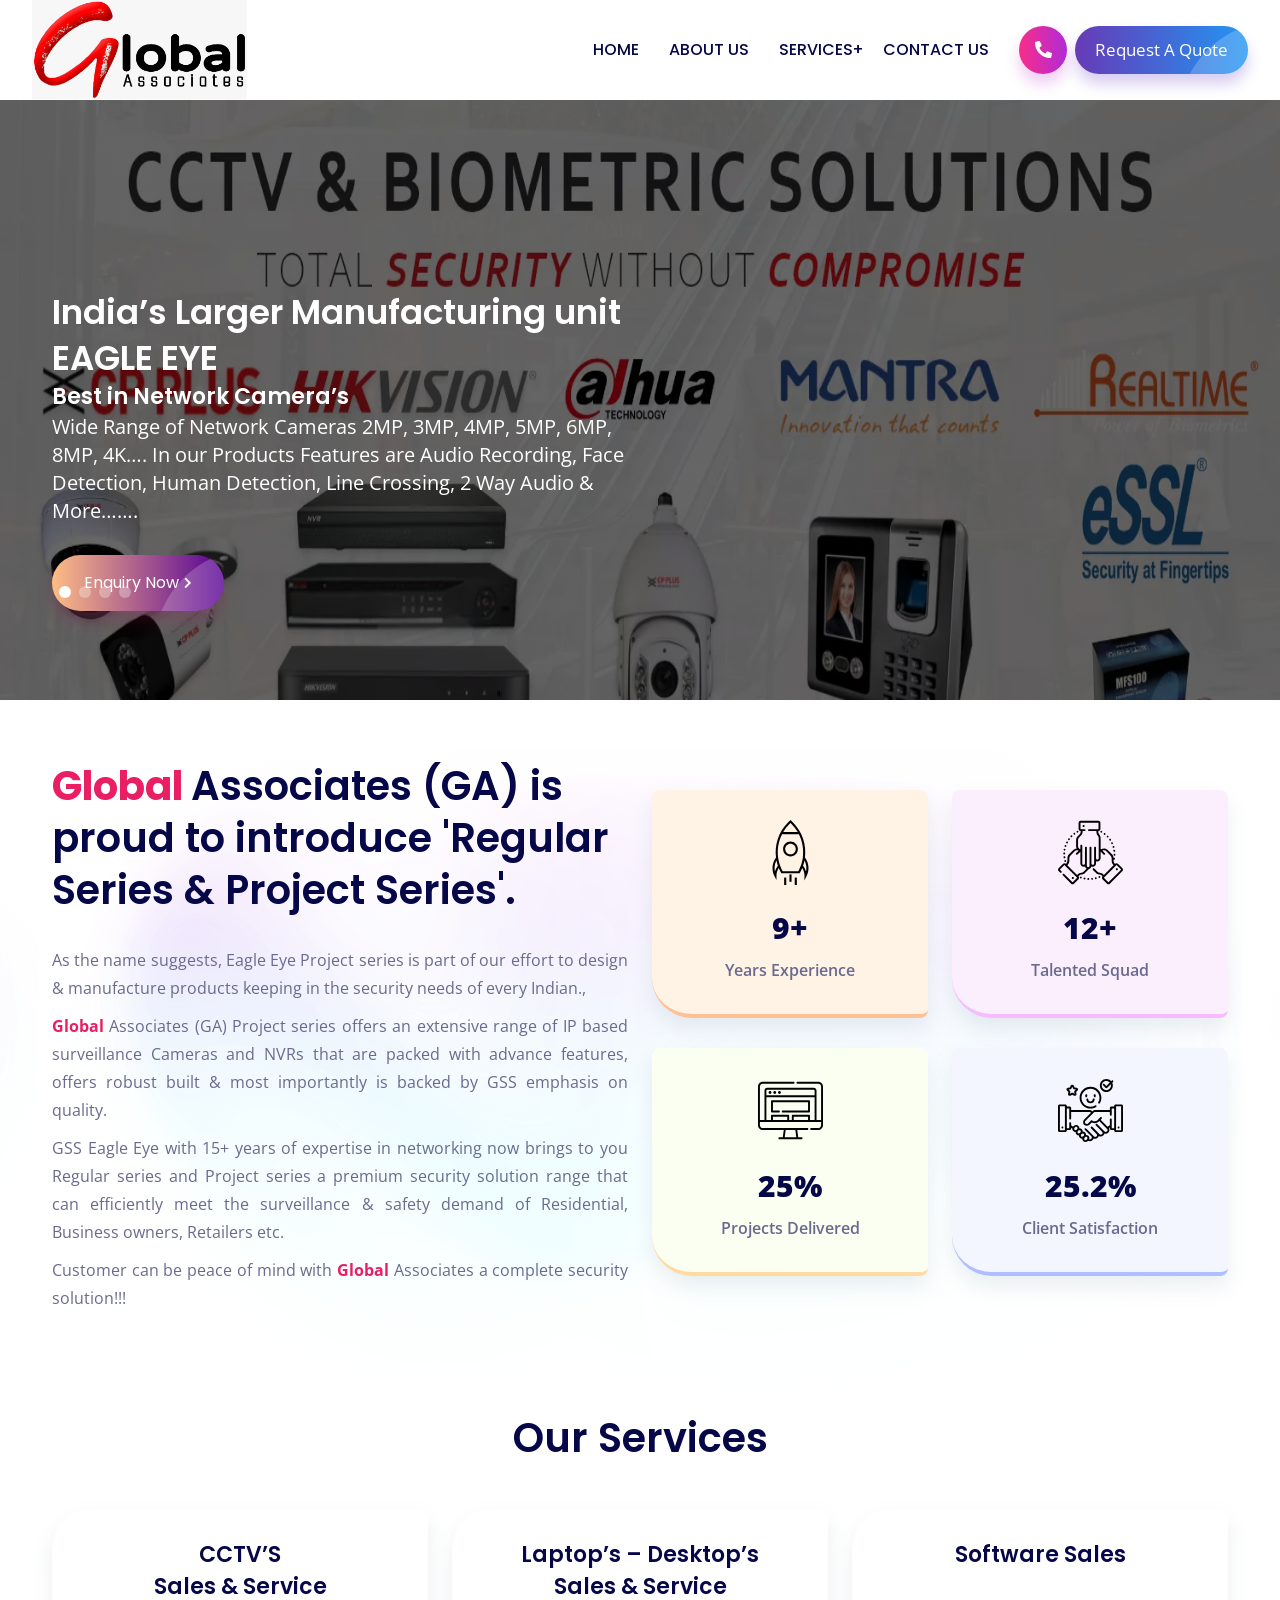
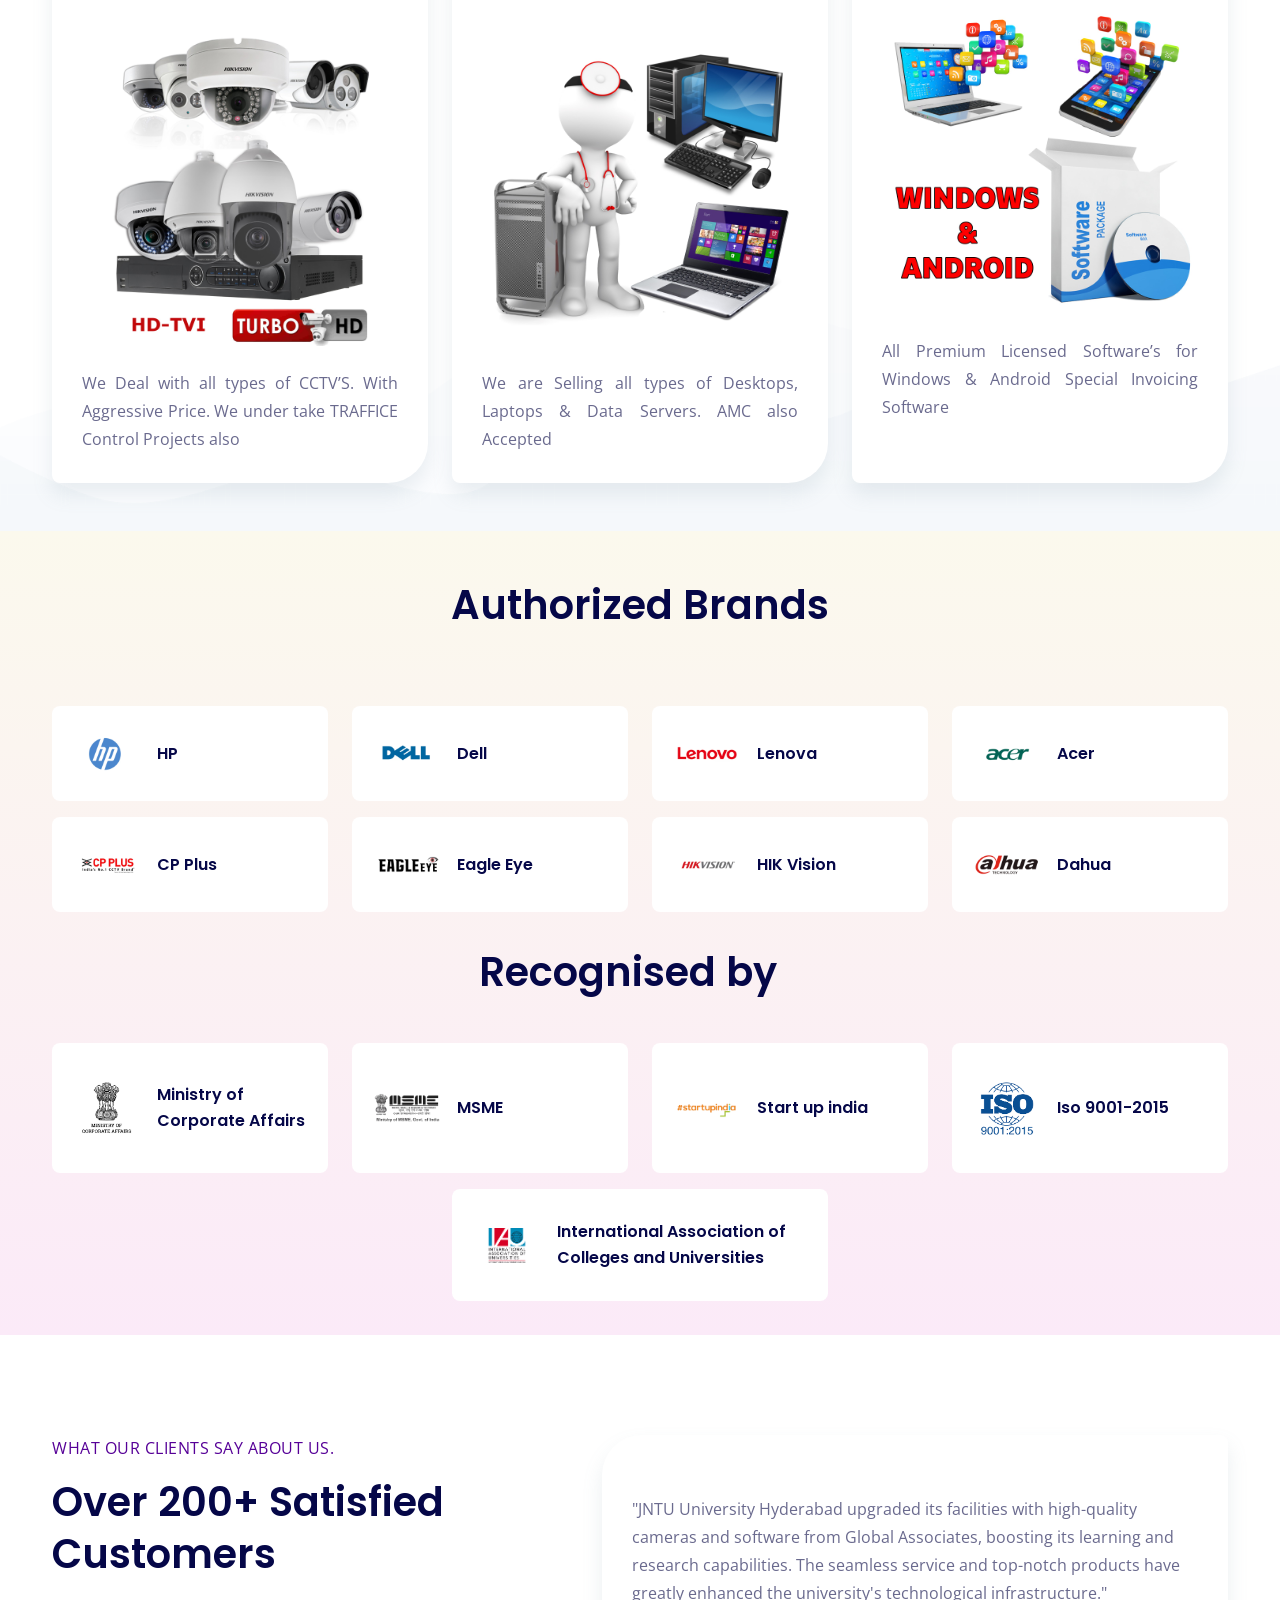
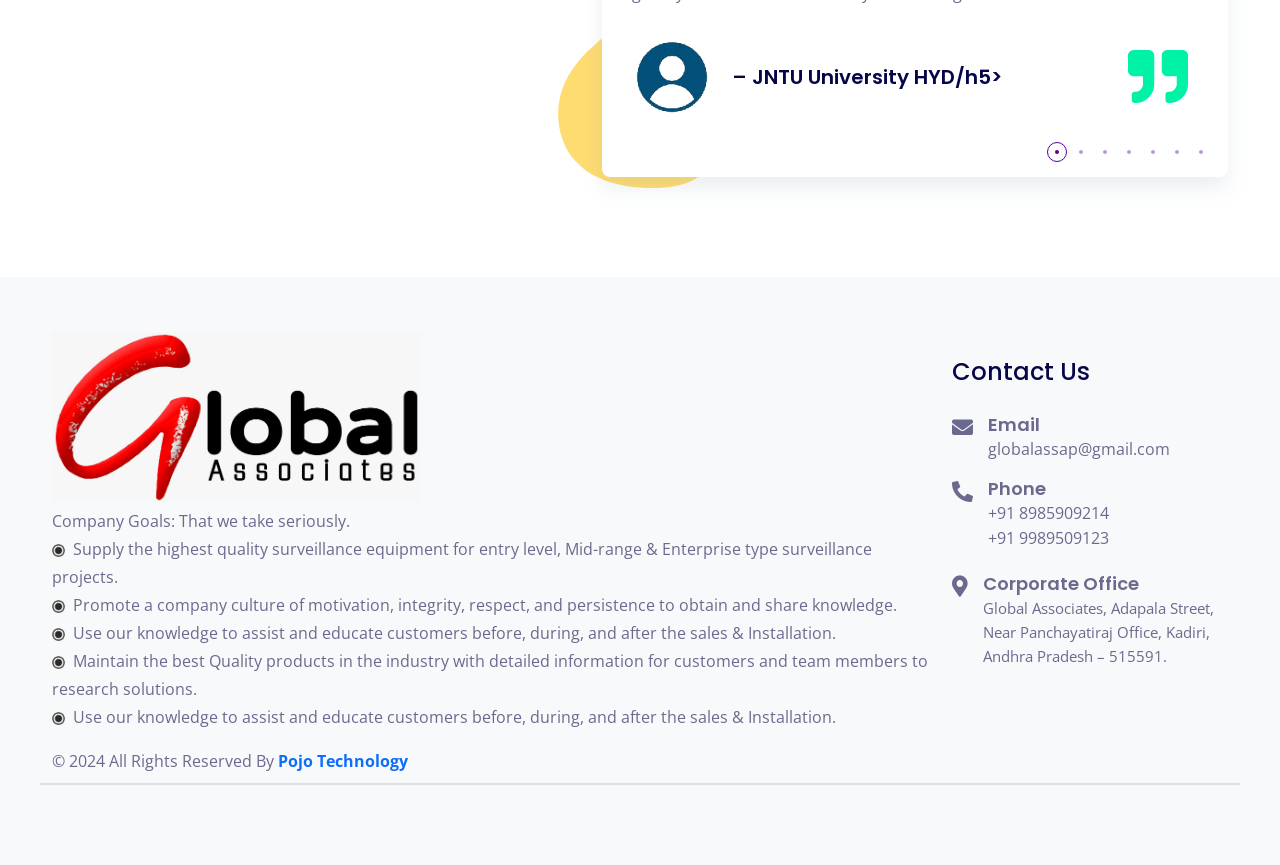
==== commit 4b7a54c0: "get in touch side time change" ====
--- a/index.html
+++ b/index.html
@@ -198,8 +198,7 @@
 				<div class="media mt15">
 					<div class="icondive"><img src="images/icons/whatsapp.svg" alt="icon"></div>
 					<div class="media-body getintouchinfo">
-						<a href="https://wa.me/+8985909214" target="_blank">+91 8985909214 <span>Mon-Fri 9am -
-								6pm</span></a>
+						<a href="https://wa.me/+8985909214" target="_blank">+91 8985909214 <span>Mon-Sat 9am - 8pm</span></a>
 					</div>
 				</div>
 				<div class="media mt15">
